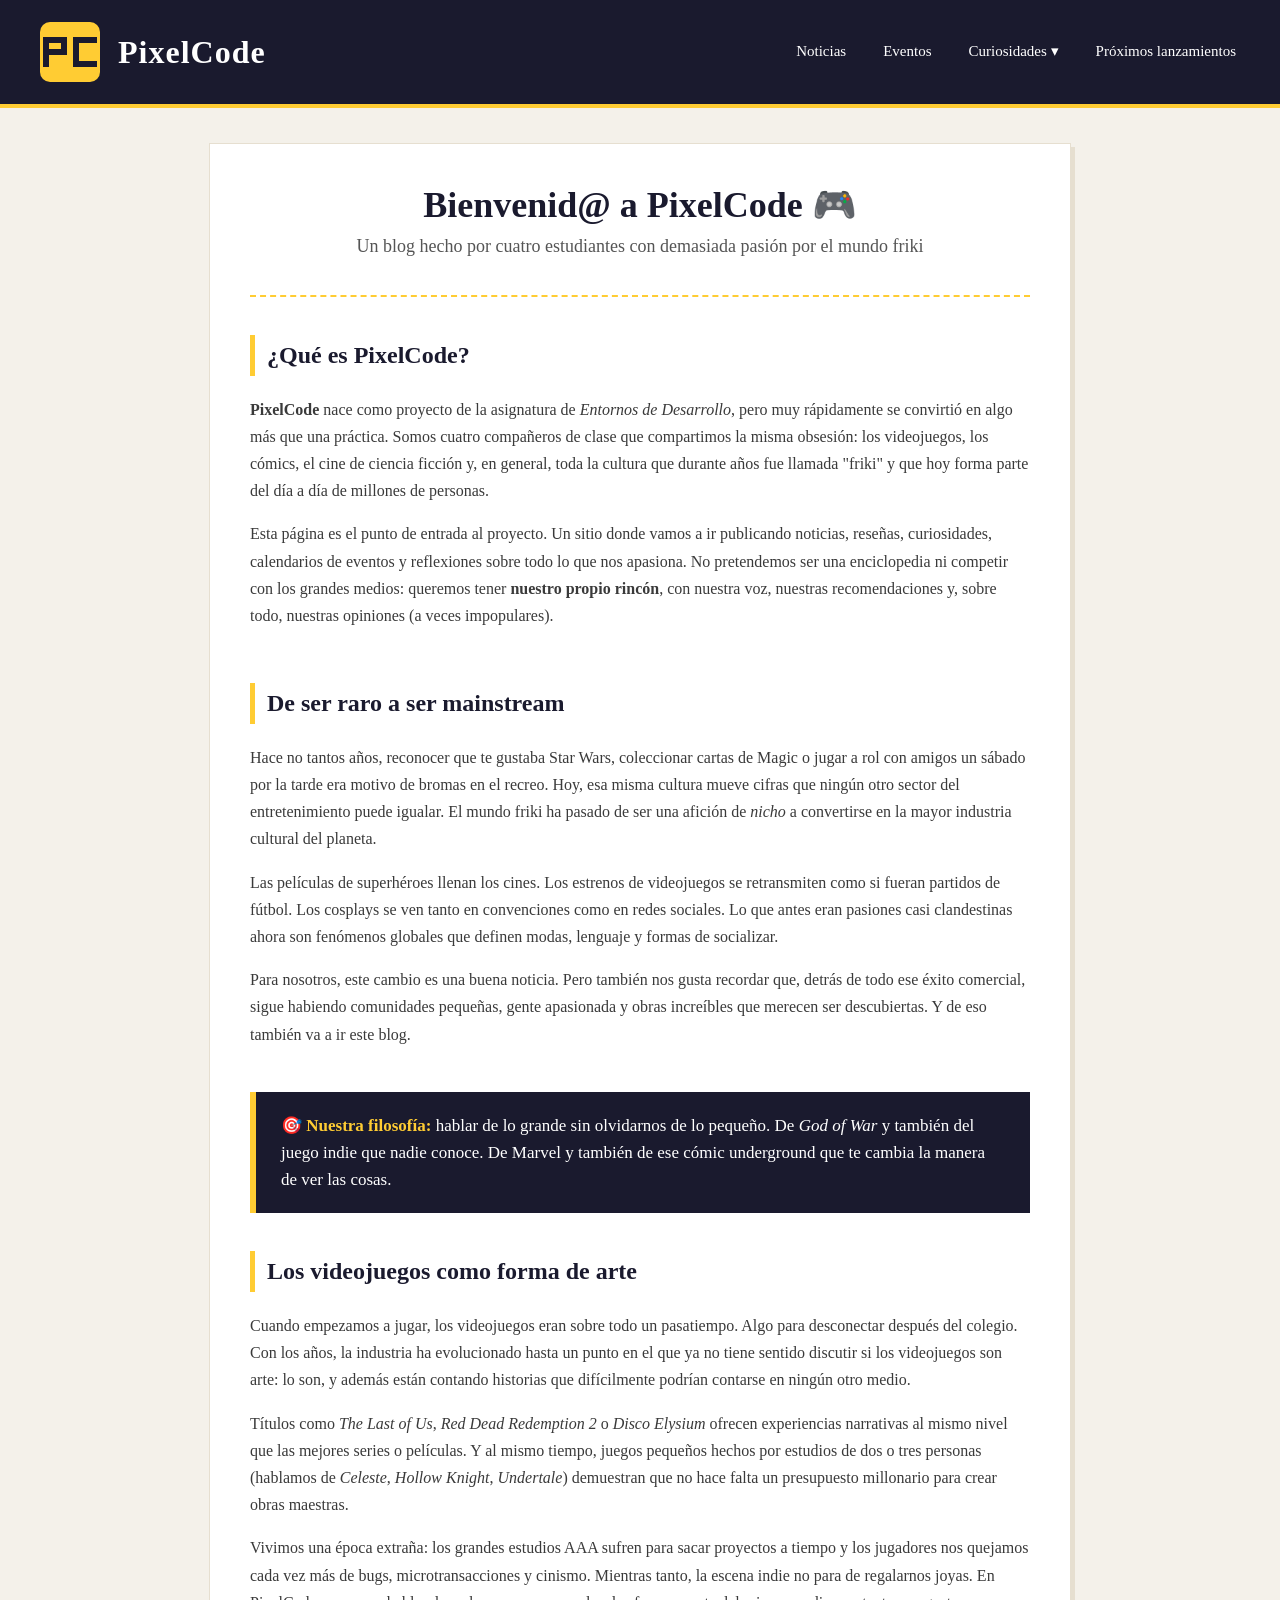
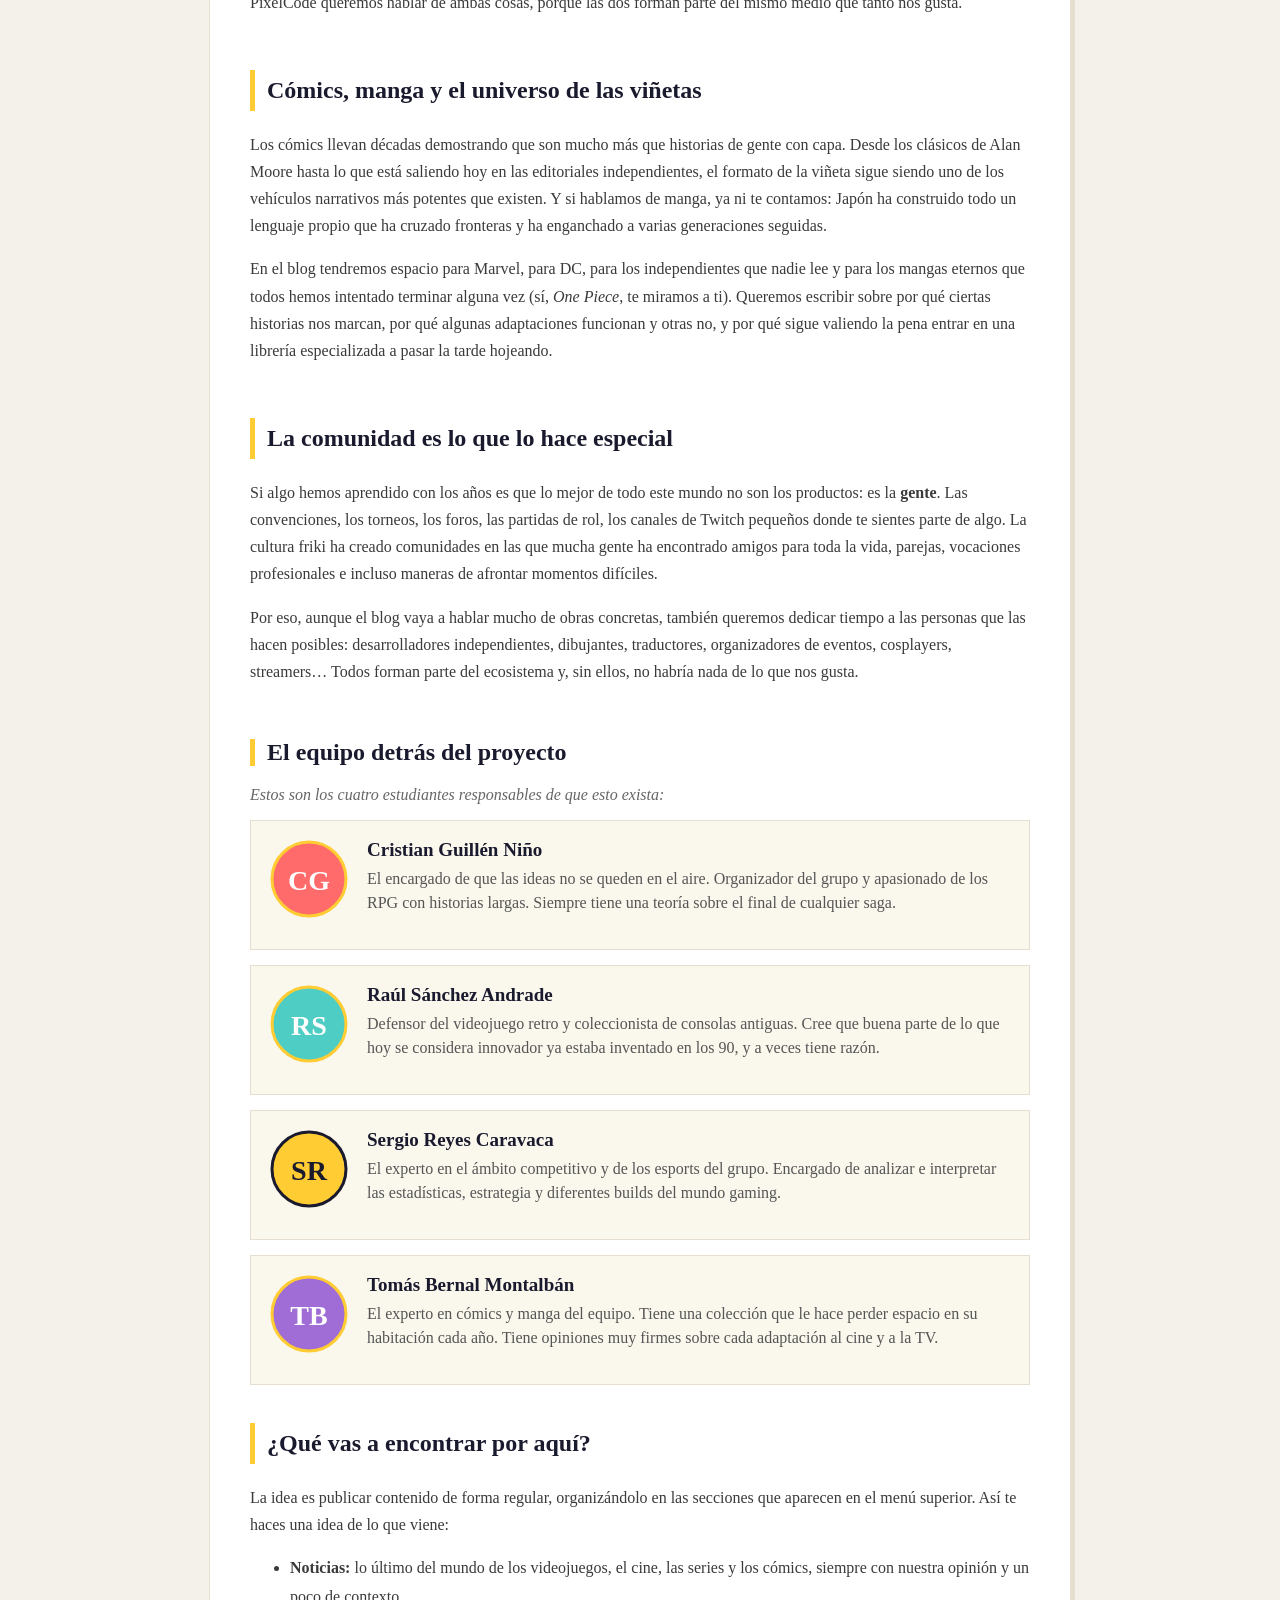
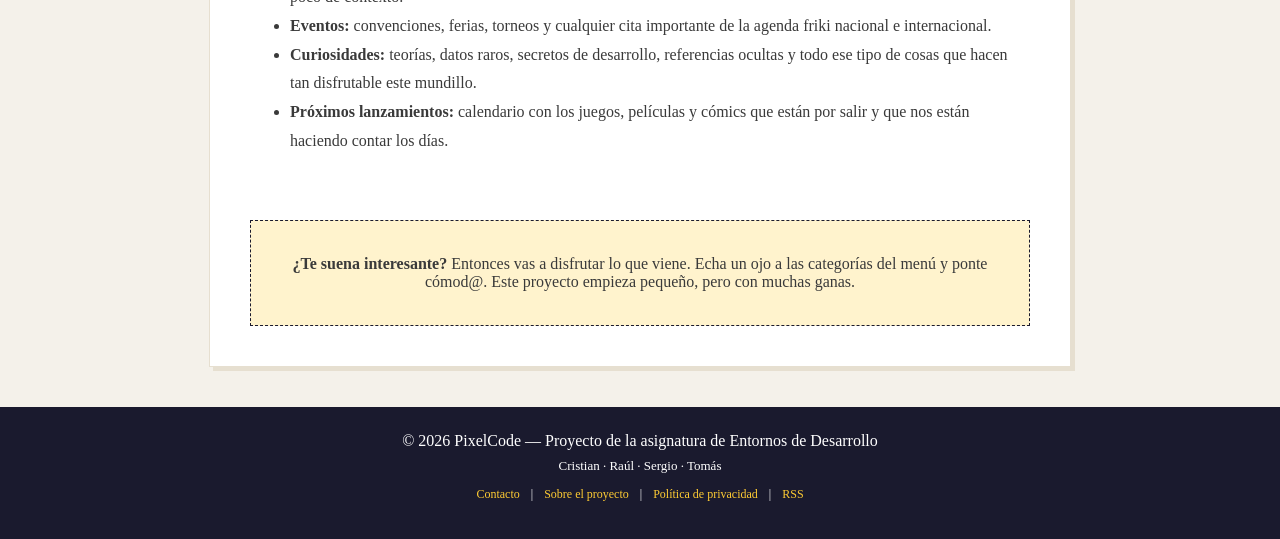
==== blog.html @ 34ca3567 "Add files via upload" ====
<!DOCTYPE html>
<html>
<head>
<title>PixelCode - El blog del proyecto</title>
<link rel="stylesheet" href="estilos.css">
</head>
<body>

<div class="header">

    <div class="logo">
        <svg width="60" height="60" viewBox="0 0 60 60" style="vertical-align: middle;">
            <rect x="0" y="0" width="60" height="60" rx="10" fill="#ffcc33"/>
            <rect x="3" y="15" width="6" height="6" fill="#1a1a2e"/>
            <rect x="9" y="15" width="6" height="6" fill="#1a1a2e"/>
            <rect x="15" y="15" width="6" height="6" fill="#1a1a2e"/>
            <rect x="21" y="15" width="6" height="6" fill="#1a1a2e"/>
            <rect x="3" y="21" width="6" height="6" fill="#1a1a2e"/>
            <rect x="21" y="21" width="6" height="6" fill="#1a1a2e"/>
            <rect x="3" y="27" width="6" height="6" fill="#1a1a2e"/>
            <rect x="9" y="27" width="6" height="6" fill="#1a1a2e"/>
            <rect x="15" y="27" width="6" height="6" fill="#1a1a2e"/>
            <rect x="21" y="27" width="6" height="6" fill="#1a1a2e"/>
            <rect x="3" y="33" width="6" height="6" fill="#1a1a2e"/>
            <rect x="3" y="39" width="6" height="6" fill="#1a1a2e"/>
            <rect x="33" y="15" width="6" height="6" fill="#1a1a2e"/>
            <rect x="39" y="15" width="6" height="6" fill="#1a1a2e"/>
            <rect x="45" y="15" width="6" height="6" fill="#1a1a2e"/>
            <rect x="51" y="15" width="6" height="6" fill="#1a1a2e"/>
            <rect x="33" y="21" width="6" height="6" fill="#1a1a2e"/>
            <rect x="33" y="27" width="6" height="6" fill="#1a1a2e"/>
            <rect x="33" y="33" width="6" height="6" fill="#1a1a2e"/>
            <rect x="33" y="39" width="6" height="6" fill="#1a1a2e"/>
            <rect x="39" y="39" width="6" height="6" fill="#1a1a2e"/>
            <rect x="45" y="39" width="6" height="6" fill="#1a1a2e"/>
            <rect x="51" y="39" width="6" height="6" fill="#1a1a2e"/>
        </svg>
        <span style="color: white; font-size: 32px; font-weight: bold; margin-left: 14px; vertical-align: middle; letter-spacing: 1px;">PixelCode</span>
    </div>

    <div class="nav">
        <ul>
            <li><a href="#">Noticias</a></li>
            <li><a href="eventos.html">Eventos</a></li>
            <li class="dropdown">
                <a href="#">Curiosidades ▾</a>
                <ul class="submenu">
                    <li>
                        <a href="#">
                            <svg width="16" height="16" viewBox="0 0 24 24" style="vertical-align: middle; margin-right: 8px;">
                                <circle cx="12" cy="12" r="10" fill="none" stroke="#ffcc33" stroke-width="1.8"/>
                                <circle cx="12" cy="12" r="4" fill="none" stroke="#ffcc33" stroke-width="1.8"/>
                                <line x1="12" y1="2" x2="12" y2="8" stroke="#ffcc33" stroke-width="1.8"/>
                                <line x1="12" y1="16" x2="12" y2="22" stroke="#ffcc33" stroke-width="1.8"/>
                                <line x1="2" y1="12" x2="8" y2="12" stroke="#ffcc33" stroke-width="1.8"/>
                                <line x1="16" y1="12" x2="22" y2="12" stroke="#ffcc33" stroke-width="1.8"/>
                            </svg>
                            Portal
                        </a>
                    </li>
                    <li>
                        <a href="#">
                            <svg width="16" height="16" viewBox="0 0 24 24" style="vertical-align: middle; margin-right: 8px;">
                                <path d="M3 19 L3 9 L7 13 L12 5 L17 13 L21 9 L21 19 Z" fill="#ffcc33"/>
                                <circle cx="3" cy="9" r="1.5" fill="#ffcc33"/>
                                <circle cx="12" cy="5" r="1.5" fill="#ffcc33"/>
                                <circle cx="21" cy="9" r="1.5" fill="#ffcc33"/>
                            </svg>
                            LoL
                        </a>
                    </li>
                    <li>
                        <a href="#">
                            <svg width="16" height="16" viewBox="0 0 24 24" style="vertical-align: middle; margin-right: 8px;">
                                <circle cx="12" cy="12" r="10" fill="#ffcc33"/>
                                <path d="M2 12 A10 10 0 0 1 22 12 Z" fill="#ff6b6b"/>
                                <rect x="2" y="11" width="20" height="2" fill="#1a1a2e"/>
                                <circle cx="12" cy="12" r="3.2" fill="#1a1a2e"/>
                                <circle cx="12" cy="12" r="1.6" fill="white"/>
                            </svg>
                            Pokémon
                        </a>
                    </li>
                    <li>
                        <a href="#">
                            <svg width="16" height="16" viewBox="0 0 24 24" style="vertical-align: middle; margin-right: 8px;">
                                <polygon points="12,2 14.6,9 22,9 16,13.5 18.3,21 12,16.5 5.7,21 8,13.5 2,9 9.4,9" fill="#ffcc33"/>
                            </svg>
                            JoJos
                        </a>
                    </li>
                </ul>
            </li>
            <li><a href="#">Próximos lanzamientos</a></li>
        </ul>
    </div>

    <div style="clear: both;"></div>

</div>

<div class="contenido">

    <div class="hero">
        <h1 style="margin: 0; font-size: 36px; color: #1a1a2e;">Bienvenid@ a PixelCode 🎮</h1>
        <p style="font-size: 18px; color: #555; margin-top: 10px;">Un blog hecho por cuatro estudiantes con demasiada pasión por el mundo friki</p>
    </div>

    <br>

    <div class="seccion-intro">
        <h2>¿Qué es PixelCode?</h2>
        <p>
            <b>PixelCode</b> nace como proyecto de la asignatura de <i>Entornos de Desarrollo</i>, pero muy rápidamente se convirtió en algo más que una práctica. Somos cuatro compañeros de clase que compartimos la misma obsesión: los videojuegos, los cómics, el cine de ciencia ficción y, en general, toda la cultura que durante años fue llamada "friki" y que hoy forma parte del día a día de millones de personas.
        </p>
        <p>
            Esta página es el punto de entrada al proyecto. Un sitio donde vamos a ir publicando noticias, reseñas, curiosidades, calendarios de eventos y reflexiones sobre todo lo que nos apasiona. No pretendemos ser una enciclopedia ni competir con los grandes medios: queremos tener <b>nuestro propio rincón</b>, con nuestra voz, nuestras recomendaciones y, sobre todo, nuestras opiniones (a veces impopulares).
        </p>
    </div>

    <br>

    <div class="seccion-intro">
        <h2>De ser raro a ser mainstream</h2>
        <p>
            Hace no tantos años, reconocer que te gustaba Star Wars, coleccionar cartas de Magic o jugar a rol con amigos un sábado por la tarde era motivo de bromas en el recreo. Hoy, esa misma cultura mueve cifras que ningún otro sector del entretenimiento puede igualar. El mundo friki ha pasado de ser una afición de <i>nicho</i> a convertirse en la mayor industria cultural del planeta.
        </p>
        <p>
            Las películas de superhéroes llenan los cines. Los estrenos de videojuegos se retransmiten como si fueran partidos de fútbol. Los cosplays se ven tanto en convenciones como en redes sociales. Lo que antes eran pasiones casi clandestinas ahora son fenómenos globales que definen modas, lenguaje y formas de socializar.
        </p>
        <p>
            Para nosotros, este cambio es una buena noticia. Pero también nos gusta recordar que, detrás de todo ese éxito comercial, sigue habiendo comunidades pequeñas, gente apasionada y obras increíbles que merecen ser descubiertas. Y de eso también va a ir este blog.
        </p>
    </div>

    <br>

    <div class="destacado">
        <p style="margin: 0; font-size: 17px; line-height: 1.6;">
            🎯 <b>Nuestra filosofía:</b> hablar de lo grande sin olvidarnos de lo pequeño. De <i>God of War</i> y también del juego indie que nadie conoce. De Marvel y también de ese cómic underground que te cambia la manera de ver las cosas.
        </p>
    </div>

    <br>

    <div class="seccion-intro">
        <h2>Los videojuegos como forma de arte</h2>
        <p>
            Cuando empezamos a jugar, los videojuegos eran sobre todo un pasatiempo. Algo para desconectar después del colegio. Con los años, la industria ha evolucionado hasta un punto en el que ya no tiene sentido discutir si los videojuegos son arte: lo son, y además están contando historias que difícilmente podrían contarse en ningún otro medio.
        </p>
        <p>
            Títulos como <i>The Last of Us</i>, <i>Red Dead Redemption 2</i> o <i>Disco Elysium</i> ofrecen experiencias narrativas al mismo nivel que las mejores series o películas. Y al mismo tiempo, juegos pequeños hechos por estudios de dos o tres personas (hablamos de <i>Celeste</i>, <i>Hollow Knight</i>, <i>Undertale</i>) demuestran que no hace falta un presupuesto millonario para crear obras maestras.
        </p>
        <p>
            Vivimos una época extraña: los grandes estudios AAA sufren para sacar proyectos a tiempo y los jugadores nos quejamos cada vez más de bugs, microtransacciones y cinismo. Mientras tanto, la escena indie no para de regalarnos joyas. En PixelCode queremos hablar de ambas cosas, porque las dos forman parte del mismo medio que tanto nos gusta.
        </p>
    </div>

    <br>

    <div class="seccion-intro">
        <h2>Cómics, manga y el universo de las viñetas</h2>
        <p>
            Los cómics llevan décadas demostrando que son mucho más que historias de gente con capa. Desde los clásicos de Alan Moore hasta lo que está saliendo hoy en las editoriales independientes, el formato de la viñeta sigue siendo uno de los vehículos narrativos más potentes que existen. Y si hablamos de manga, ya ni te contamos: Japón ha construido todo un lenguaje propio que ha cruzado fronteras y ha enganchado a varias generaciones seguidas.
        </p>
        <p>
            En el blog tendremos espacio para Marvel, para DC, para los independientes que nadie lee y para los mangas eternos que todos hemos intentado terminar alguna vez (sí, <i>One Piece</i>, te miramos a ti). Queremos escribir sobre por qué ciertas historias nos marcan, por qué algunas adaptaciones funcionan y otras no, y por qué sigue valiendo la pena entrar en una librería especializada a pasar la tarde hojeando.
        </p>
    </div>

    <br>

    <div class="seccion-intro">
        <h2>La comunidad es lo que lo hace especial</h2>
        <p>
            Si algo hemos aprendido con los años es que lo mejor de todo este mundo no son los productos: es la <b>gente</b>. Las convenciones, los torneos, los foros, las partidas de rol, los canales de Twitch pequeños donde te sientes parte de algo. La cultura friki ha creado comunidades en las que mucha gente ha encontrado amigos para toda la vida, parejas, vocaciones profesionales e incluso maneras de afrontar momentos difíciles.
        </p>
        <p>
            Por eso, aunque el blog vaya a hablar mucho de obras concretas, también queremos dedicar tiempo a las personas que las hacen posibles: desarrolladores independientes, dibujantes, traductores, organizadores de eventos, cosplayers, streamers… Todos forman parte del ecosistema y, sin ellos, no habría nada de lo que nos gusta.
        </p>
    </div>

    <br>

    <div class="seccion-equipo">
        <h2>El equipo detrás del proyecto</h2>
        <p style="color: #666; font-style: italic;">Estos son los cuatro estudiantes responsables de que esto exista:</p>

        <div class="miembro">
            <div class="avatar">
                <svg width="80" height="80" viewBox="0 0 80 80">
                    <circle cx="40" cy="40" r="37" fill="#ff6b6b" stroke="#ffcc33" stroke-width="3"/>
                    <text x="40" y="51" text-anchor="middle" font-family="Georgia, serif" font-size="28" font-weight="bold" fill="white">CG</text>
                </svg>
            </div>
            <div class="info">
                <h3>Cristian Guillén Niño</h3>
                <p>El encargado de que las ideas no se queden en el aire. Organizador del grupo y apasionado de los RPG con historias largas. Siempre tiene una teoría sobre el final de cualquier saga.</p>
            </div>
            <div style="clear: both;"></div>
        </div>

        <div class="miembro">
            <div class="avatar">
                <svg width="80" height="80" viewBox="0 0 80 80">
                    <circle cx="40" cy="40" r="37" fill="#4ecdc4" stroke="#ffcc33" stroke-width="3"/>
                    <text x="40" y="51" text-anchor="middle" font-family="Georgia, serif" font-size="28" font-weight="bold" fill="white">RS</text>
                </svg>
            </div>
            <div class="info">
                <h3>Raúl Sánchez Andrade</h3>
                <p>Defensor del videojuego retro y coleccionista de consolas antiguas. Cree que buena parte de lo que hoy se considera innovador ya estaba inventado en los 90, y a veces tiene razón.</p>
            </div>
            <div style="clear: both;"></div>
        </div>

        <div class="miembro">
            <div class="avatar">
                <svg width="80" height="80" viewBox="0 0 80 80">
                    <circle cx="40" cy="40" r="37" fill="#ffcc33" stroke="#1a1a2e" stroke-width="3"/>
                    <text x="40" y="51" text-anchor="middle" font-family="Georgia, serif" font-size="28" font-weight="bold" fill="#1a1a2e">SR</text>
                </svg>
            </div>
            <div class="info">
                <h3>Sergio Reyes Caravaca</h3>
                <p>El experto en el ámbito competitivo y de los esports del grupo. Encargado de analizar e interpretar las estadísticas, estrategia y diferentes builds del mundo gaming.</p>
            </div>
            <div style="clear: both;"></div>
        </div>

        <div class="miembro">
            <div class="avatar">
                <svg width="80" height="80" viewBox="0 0 80 80">
                    <circle cx="40" cy="40" r="37" fill="#a06cd5" stroke="#ffcc33" stroke-width="3"/>
                    <text x="40" y="51" text-anchor="middle" font-family="Georgia, serif" font-size="28" font-weight="bold" fill="white">TB</text>
                </svg>
            </div>
            <div class="info">
                <h3>Tomás Bernal Montalbán</h3>
                <p>El experto en cómics y manga del equipo. Tiene una colección que le hace perder espacio en su habitación cada año. Tiene opiniones muy firmes sobre cada adaptación al cine y a la TV.</p>
            </div>
            <div style="clear: both;"></div>
        </div>

    </div>

    <br>

    <div class="seccion-intro">
        <h2>¿Qué vas a encontrar por aquí?</h2>
        <p>
            La idea es publicar contenido de forma regular, organizándolo en las secciones que aparecen en el menú superior. Así te haces una idea de lo que viene:
        </p>
        <ul style="line-height: 1.8; font-size: 16px;">
            <li><b>Noticias:</b> lo último del mundo de los videojuegos, el cine, las series y los cómics, siempre con nuestra opinión y un poco de contexto.</li>
            <li><b>Eventos:</b> convenciones, ferias, torneos y cualquier cita importante de la agenda friki nacional e internacional.</li>
            <li><b>Curiosidades:</b> teorías, datos raros, secretos de desarrollo, referencias ocultas y todo ese tipo de cosas que hacen tan disfrutable este mundillo.</li>
            <li><b>Próximos lanzamientos:</b> calendario con los juegos, películas y cómics que están por salir y que nos están haciendo contar los días.</li>
        </ul>
    </div>

    <br>

    <div class="cta">
        <p><b>¿Te suena interesante?</b> Entonces vas a disfrutar lo que viene. Echa un ojo a las categorías del menú y ponte cómod@. Este proyecto empieza pequeño, pero con muchas ganas.</p>
    </div>

</div>

<div class="footer">
    <p style="margin: 0;">© 2026 PixelCode — Proyecto de la asignatura de Entornos de Desarrollo</p>
    <p style="font-size: 13px; margin-top: 8px;">Cristian · Raúl · Sergio · Tomás</p>
    <p style="font-size: 12px; margin-top: 12px;">
        <a href="#">Contacto</a> |
        <a href="#">Sobre el proyecto</a> |
        <a href="#">Política de privacidad</a> |
        <a href="#">RSS</a>
    </p>
</div>

</body>
</html>
---- estilos.css ----
body {
  background-color: #f4f1ea;
  font-family: Georgia, serif;
  margin: 0px;
  padding: 0px;
  color: #3a3a3a;
}

.header {
  background-color: #1a1a2e;
  padding: 22px 40px;
  border-bottom: 4px solid #ffcc33;
  height: 60px;
}

.logo {
  float: left;
  margin-top: 0px;
}

.nav {
  float: right;
  margin-top: 20px;
}

.nav ul {
  list-style: none;
  margin: 0;
  padding: 0;
}

.nav ul li {
  display: inline-block;
  position: relative;
  margin-left: 25px;
}

.nav ul li a {
  color: white;
  text-decoration: none;
  font-size: 15px;
  font-family: Georgia, serif;
  padding: 8px 4px;
}

.nav ul li a:hover {
  color: #ffcc33;
}

.submenu {
  display: none;
  position: absolute;
  top: 30px;
  left: 0;
  background-color: #1a1a2e;
  list-style: none;
  padding: 8px 0;
  margin: 0;
  min-width: 180px;
  border: 1px solid #ffcc33;
  z-index: 10;
}

.dropdown:hover .submenu {
  display: block;
}

.submenu li {
  display: block;
  margin: 0;
  position: relative;
}

.submenu li a {
  display: block;
  padding: 8px 15px;
  color: white;
}

.submenu li a:hover {
  background-color: #2d2d4a;
  color: #ffcc33;
}

.submenu-sub {
  display: none;
  position: absolute;
  top: 0;
  left: 180px;
  background-color: #1a1a2e;
  list-style: none;
  padding: 8px 0;
  margin: 0;
  min-width: 160px;
  border: 1px solid #ffcc33;
  z-index: 11;
}

.dropdown-sub:hover .submenu-sub {
  display: block;
}

.contenido {
  width: 780px;
  margin: 35px auto;
  background-color: white;
  padding: 40px;
  border: 1px solid #e6dfd0;
  box-shadow: 4px 4px 0px #e6dfd0;
}

.hero {
  text-align: center;
  padding-bottom: 20px;
  border-bottom: 2px dashed #ffcc33;
}

.seccion-intro {
  margin-top: 20px;
  font-size: 16px;
  line-height: 1.7;
}

.seccion-intro h2 {
  color: #1a1a2e;
  border-left: 5px solid #ffcc33;
  padding-left: 12px;
}

.seccion-equipo {
  margin-top: 20px;
}

.seccion-equipo h2 {
  color: #1a1a2e;
  border-left: 5px solid #ffcc33;
  padding-left: 12px;
}

.miembro {
  background-color: #faf7ed;
  padding: 18px;
  margin-top: 15px;
  border: 1px solid #e6dfd0;
}

.avatar {
  float: left;
  margin-right: 18px;
}

.avatar img {
  border-radius: 50%;
  border: 3px solid #ffcc33;
}

.info {
  overflow: hidden;
}

.info h3 {
  margin: 0;
  color: #1a1a2e;
  font-size: 19px;
}

.info p {
  margin-top: 6px;
  color: #555;
  line-height: 1.5;
}

.destacado {
  background-color: #1a1a2e;
  color: white;
  padding: 20px 25px;
  border-left: 6px solid #ffcc33;
  margin-top: 10px;
}

.destacado b {
  color: #ffcc33;
}

.cta {
  margin-top: 30px;
  background-color: #fff3cd;
  padding: 18px;
  border: 1px dashed #1a1a2e;
  text-align: center;
  font-size: 16px;
}

.footer {
  background-color: #1a1a2e;
  color: white;
  padding: 25px;
  text-align: center;
  margin-top: 40px;
}

.footer a {
  color: #ffcc33;
  text-decoration: none;
  margin: 0 8px;
}

.footer a:hover {
  text-decoration: underline;
}

/* Estilos para calendarios */
.calendarios {
  display: flex;
  gap: 30px;
  justify-content: center;
  flex-wrap: wrap;
  margin-top: 30px;
}

.calendario {
  background-color: #faf7ed;
  border: 2px solid #1a1a2e;
  border-radius: 8px;
  padding: 20px;
  width: 450px;
}

.calendario h2 {
  color: #1a1a2e;
  text-align: center;
  margin-top: 0;
  margin-bottom: 20px;
  border-bottom: 3px solid #ffcc33;
  padding-bottom: 10px;
}

.calendario table {
  width: 100%;
  border-collapse: collapse;
}

.calendario table thead {
  background-color: #1a1a2e;
  color: white;
}

.calendario table th {
  padding: 12px;
  text-align: center;
  font-weight: bold;
  color: #ffcc33;
  border: 1px solid #1a1a2e;
}

.calendario table td {
  padding: 12px;
  text-align: center;
  border: 1px solid #e6dfd0;
  height: 80px;
  font-size: 16px;
  font-weight: 500;
  vertical-align: top;
}

.calendario table tbody tr:nth-child(odd) {
  background-color: #ffffff;
}

.calendario table tbody tr:nth-child(even) {
  background-color: #f0ebe2;
}

.calendario table td:empty {
  background-color: #e6dfd0;
}

@media (max-width: 768px) {
  .calendarios {
    flex-direction: column;
    align-items: center;
  }

  .calendario {
    width: 100%;
    max-width: 450px;
  }
}

/* Estilos para la leyenda de temas */
.leyenda-temas {
  margin-top: 50px;
  text-align: center;
  padding: 30px;
  background-color: #faf7ed;
  border-radius: 8px;
  border: 2px solid #1a1a2e;
}

.leyenda-temas h2 {
  color: #1a1a2e;
  margin-top: 0;
  margin-bottom: 30px;
  font-size: 24px;
}

.items-leyenda {
  display: flex;
  justify-content: center;
  gap: 40px;
  flex-wrap: wrap;
}

.item-leyenda {
  display: flex;
  flex-direction: column;
  align-items: center;
  gap: 12px;
}

.color-box {
  width: 60px;
  height: 60px;
  border-radius: 8px;
  border: 2px solid #1a1a2e;
}

.color-box.portal {
  background-color: #ffcc33;
}

.color-box.lol {
  background-color: #ff6b6b;
}

.color-box.pokemon {
  background-color: #4ecdc4;
}

.color-box.jojos {
  background-color: #a06cd5;
}

.item-leyenda p {
  margin: 0;
  font-size: 16px;
  font-weight: 500;
  color: #1a1a2e;
}

/* Estilos para eventos dentro de los calendarios */
.evento-portal {
  display: block;
  color: #1a1a2e;
  border-bottom: 3px solid #ffcc33;
  font-size: 12px;
  margin-top: 8px;
  padding-bottom: 4px;
}

.evento-lol {
  display: block;
  color: #1a1a2e;
  border-bottom: 3px solid #ff6b6b;
  font-size: 12px;
  margin-top: 8px;
  padding-bottom: 4px;
}

.evento-pokemon {
  display: block;
  color: #1a1a2e;
  border-bottom: 3px solid #4ecdc4;
  font-size: 12px;
  margin-top: 8px;
  padding-bottom: 4px;
}

.evento-jojos {
  display: block;
  color: #1a1a2e;
  border-bottom: 3px solid #a06cd5;
  font-size: 12px;
  margin-top: 8px;
  padding-bottom: 4px;
}
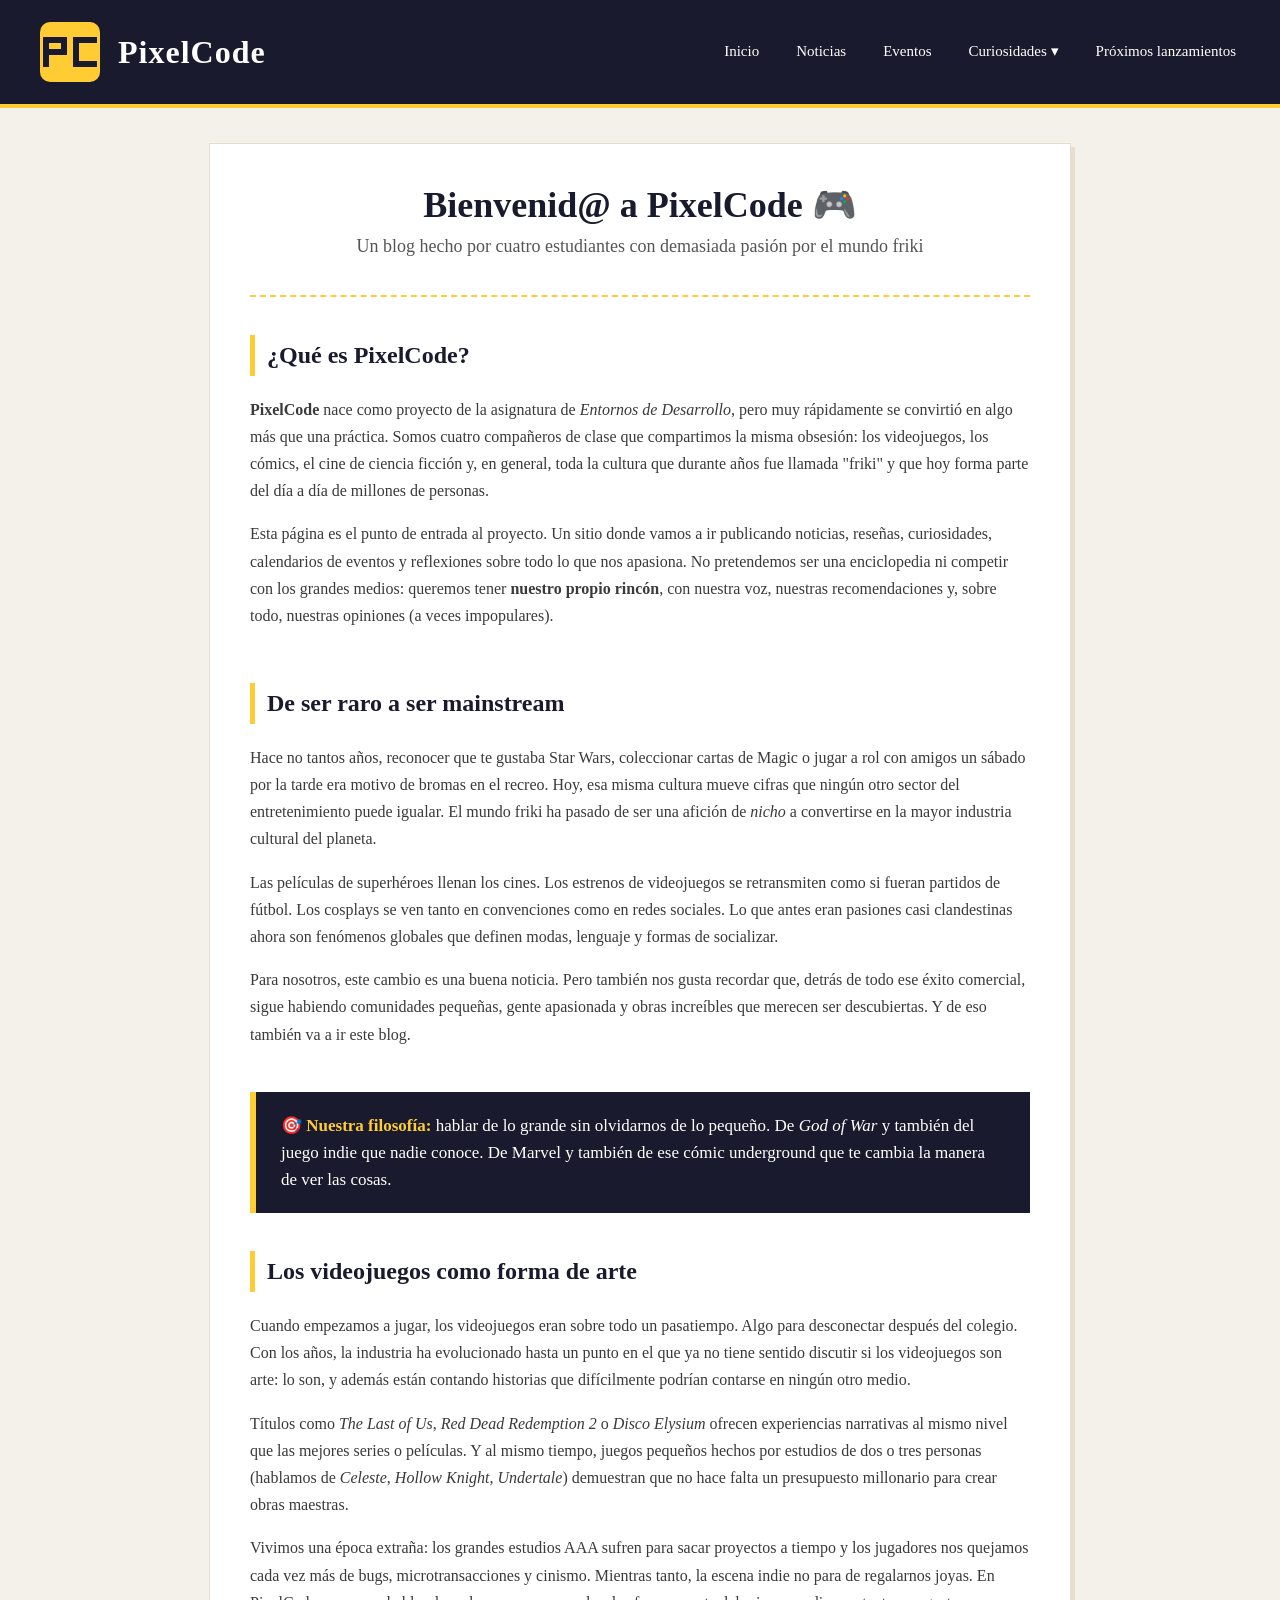
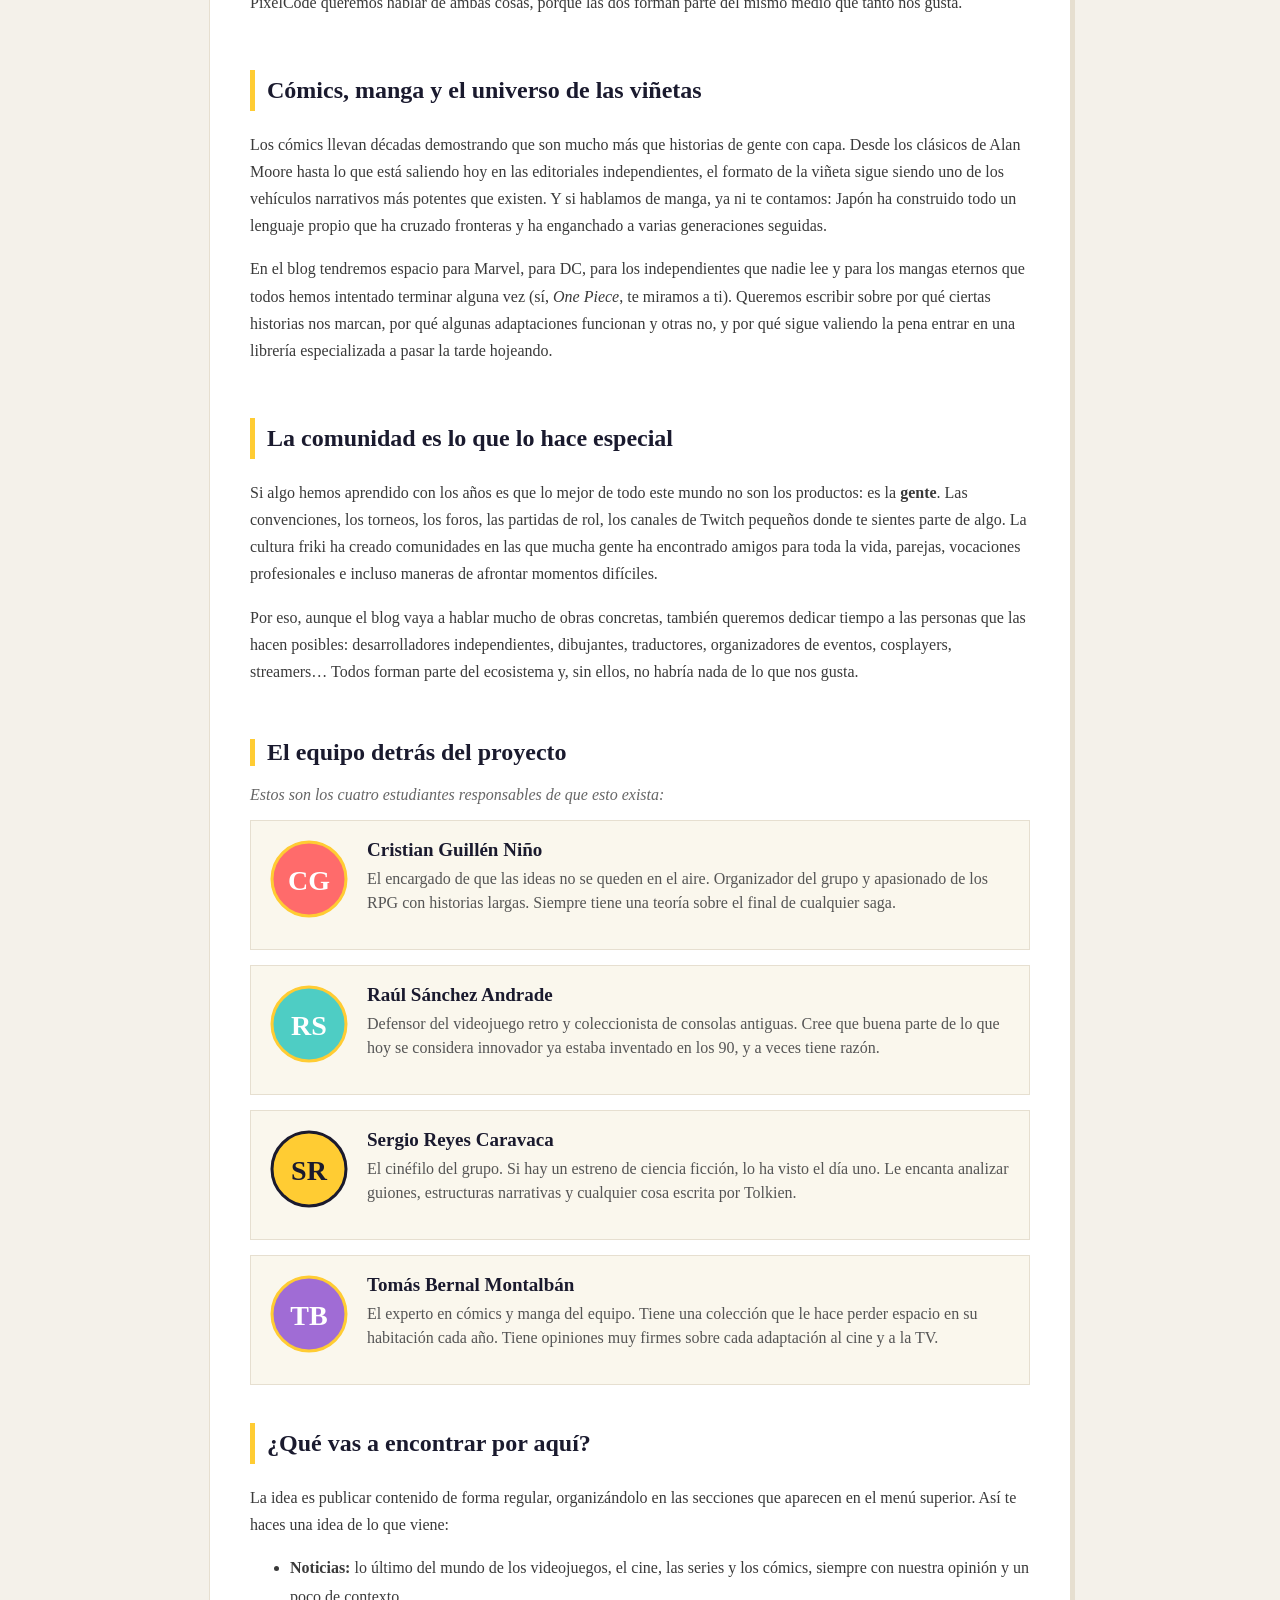
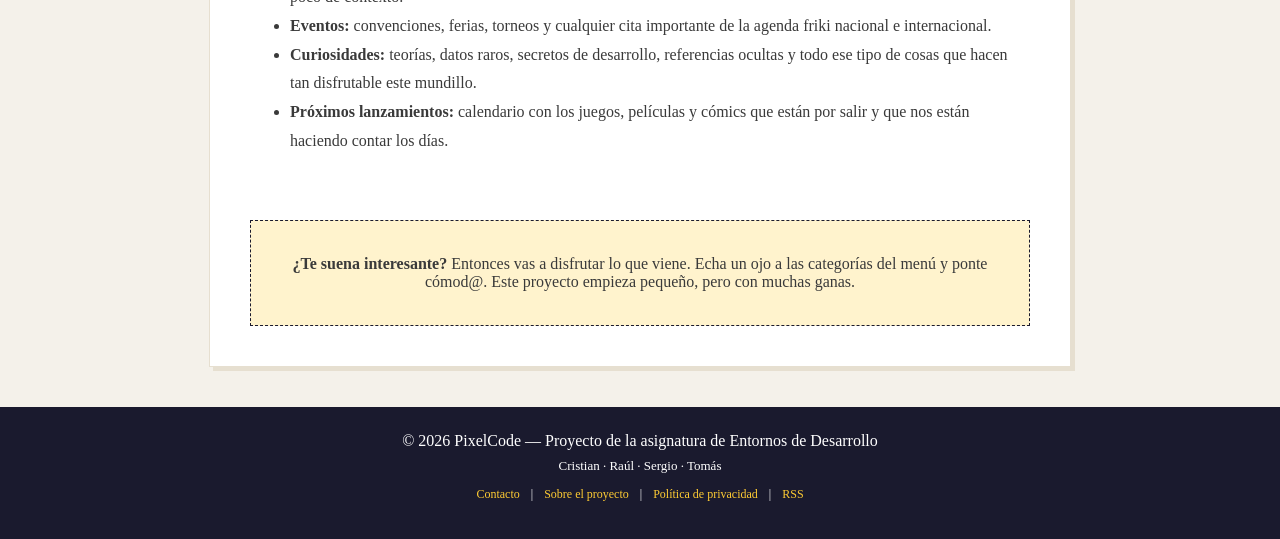
==== commit 10de718d: "Vinculado noticias con blog" ====
--- a/blog.html
+++ b/blog.html
@@ -1,282 +1,283 @@
-<!DOCTYPE html>
-<html>
-<head>
-<title>PixelCode - El blog del proyecto</title>
-<link rel="stylesheet" href="estilos.css">
-</head>
-<body>
-
-<div class="header">
-
-    <div class="logo">
-        <svg width="60" height="60" viewBox="0 0 60 60" style="vertical-align: middle;">
-            <rect x="0" y="0" width="60" height="60" rx="10" fill="#ffcc33"/>
-            <rect x="3" y="15" width="6" height="6" fill="#1a1a2e"/>
-            <rect x="9" y="15" width="6" height="6" fill="#1a1a2e"/>
-            <rect x="15" y="15" width="6" height="6" fill="#1a1a2e"/>
-            <rect x="21" y="15" width="6" height="6" fill="#1a1a2e"/>
-            <rect x="3" y="21" width="6" height="6" fill="#1a1a2e"/>
-            <rect x="21" y="21" width="6" height="6" fill="#1a1a2e"/>
-            <rect x="3" y="27" width="6" height="6" fill="#1a1a2e"/>
-            <rect x="9" y="27" width="6" height="6" fill="#1a1a2e"/>
-            <rect x="15" y="27" width="6" height="6" fill="#1a1a2e"/>
-            <rect x="21" y="27" width="6" height="6" fill="#1a1a2e"/>
-            <rect x="3" y="33" width="6" height="6" fill="#1a1a2e"/>
-            <rect x="3" y="39" width="6" height="6" fill="#1a1a2e"/>
-            <rect x="33" y="15" width="6" height="6" fill="#1a1a2e"/>
-            <rect x="39" y="15" width="6" height="6" fill="#1a1a2e"/>
-            <rect x="45" y="15" width="6" height="6" fill="#1a1a2e"/>
-            <rect x="51" y="15" width="6" height="6" fill="#1a1a2e"/>
-            <rect x="33" y="21" width="6" height="6" fill="#1a1a2e"/>
-            <rect x="33" y="27" width="6" height="6" fill="#1a1a2e"/>
-            <rect x="33" y="33" width="6" height="6" fill="#1a1a2e"/>
-            <rect x="33" y="39" width="6" height="6" fill="#1a1a2e"/>
-            <rect x="39" y="39" width="6" height="6" fill="#1a1a2e"/>
-            <rect x="45" y="39" width="6" height="6" fill="#1a1a2e"/>
-            <rect x="51" y="39" width="6" height="6" fill="#1a1a2e"/>
-        </svg>
-        <span style="color: white; font-size: 32px; font-weight: bold; margin-left: 14px; vertical-align: middle; letter-spacing: 1px;">PixelCode</span>
-    </div>
-
-    <div class="nav">
-        <ul>
-            <li><a href="#">Noticias</a></li>
-            <li><a href="eventos.html">Eventos</a></li>
-            <li class="dropdown">
-                <a href="#">Curiosidades ▾</a>
-                <ul class="submenu">
-                    <li>
-                        <a href="#">
-                            <svg width="16" height="16" viewBox="0 0 24 24" style="vertical-align: middle; margin-right: 8px;">
-                                <circle cx="12" cy="12" r="10" fill="none" stroke="#ffcc33" stroke-width="1.8"/>
-                                <circle cx="12" cy="12" r="4" fill="none" stroke="#ffcc33" stroke-width="1.8"/>
-                                <line x1="12" y1="2" x2="12" y2="8" stroke="#ffcc33" stroke-width="1.8"/>
-                                <line x1="12" y1="16" x2="12" y2="22" stroke="#ffcc33" stroke-width="1.8"/>
-                                <line x1="2" y1="12" x2="8" y2="12" stroke="#ffcc33" stroke-width="1.8"/>
-                                <line x1="16" y1="12" x2="22" y2="12" stroke="#ffcc33" stroke-width="1.8"/>
-                            </svg>
-                            Portal
-                        </a>
-                    </li>
-                    <li>
-                        <a href="#">
-                            <svg width="16" height="16" viewBox="0 0 24 24" style="vertical-align: middle; margin-right: 8px;">
-                                <path d="M3 19 L3 9 L7 13 L12 5 L17 13 L21 9 L21 19 Z" fill="#ffcc33"/>
-                                <circle cx="3" cy="9" r="1.5" fill="#ffcc33"/>
-                                <circle cx="12" cy="5" r="1.5" fill="#ffcc33"/>
-                                <circle cx="21" cy="9" r="1.5" fill="#ffcc33"/>
-                            </svg>
-                            LoL
-                        </a>
-                    </li>
-                    <li>
-                        <a href="#">
-                            <svg width="16" height="16" viewBox="0 0 24 24" style="vertical-align: middle; margin-right: 8px;">
-                                <circle cx="12" cy="12" r="10" fill="#ffcc33"/>
-                                <path d="M2 12 A10 10 0 0 1 22 12 Z" fill="#ff6b6b"/>
-                                <rect x="2" y="11" width="20" height="2" fill="#1a1a2e"/>
-                                <circle cx="12" cy="12" r="3.2" fill="#1a1a2e"/>
-                                <circle cx="12" cy="12" r="1.6" fill="white"/>
-                            </svg>
-                            Pokémon
-                        </a>
-                    </li>
-                    <li>
-                        <a href="#">
-                            <svg width="16" height="16" viewBox="0 0 24 24" style="vertical-align: middle; margin-right: 8px;">
-                                <polygon points="12,2 14.6,9 22,9 16,13.5 18.3,21 12,16.5 5.7,21 8,13.5 2,9 9.4,9" fill="#ffcc33"/>
-                            </svg>
-                            JoJos
-                        </a>
-                    </li>
-                </ul>
-            </li>
-            <li><a href="#">Próximos lanzamientos</a></li>
-        </ul>
-    </div>
-
-    <div style="clear: both;"></div>
-
-</div>
-
-<div class="contenido">
-
-    <div class="hero">
-        <h1 style="margin: 0; font-size: 36px; color: #1a1a2e;">Bienvenid@ a PixelCode 🎮</h1>
-        <p style="font-size: 18px; color: #555; margin-top: 10px;">Un blog hecho por cuatro estudiantes con demasiada pasión por el mundo friki</p>
-    </div>
-
-    <br>
-
-    <div class="seccion-intro">
-        <h2>¿Qué es PixelCode?</h2>
-        <p>
-            <b>PixelCode</b> nace como proyecto de la asignatura de <i>Entornos de Desarrollo</i>, pero muy rápidamente se convirtió en algo más que una práctica. Somos cuatro compañeros de clase que compartimos la misma obsesión: los videojuegos, los cómics, el cine de ciencia ficción y, en general, toda la cultura que durante años fue llamada "friki" y que hoy forma parte del día a día de millones de personas.
-        </p>
-        <p>
-            Esta página es el punto de entrada al proyecto. Un sitio donde vamos a ir publicando noticias, reseñas, curiosidades, calendarios de eventos y reflexiones sobre todo lo que nos apasiona. No pretendemos ser una enciclopedia ni competir con los grandes medios: queremos tener <b>nuestro propio rincón</b>, con nuestra voz, nuestras recomendaciones y, sobre todo, nuestras opiniones (a veces impopulares).
-        </p>
-    </div>
-
-    <br>
-
-    <div class="seccion-intro">
-        <h2>De ser raro a ser mainstream</h2>
-        <p>
-            Hace no tantos años, reconocer que te gustaba Star Wars, coleccionar cartas de Magic o jugar a rol con amigos un sábado por la tarde era motivo de bromas en el recreo. Hoy, esa misma cultura mueve cifras que ningún otro sector del entretenimiento puede igualar. El mundo friki ha pasado de ser una afición de <i>nicho</i> a convertirse en la mayor industria cultural del planeta.
-        </p>
-        <p>
-            Las películas de superhéroes llenan los cines. Los estrenos de videojuegos se retransmiten como si fueran partidos de fútbol. Los cosplays se ven tanto en convenciones como en redes sociales. Lo que antes eran pasiones casi clandestinas ahora son fenómenos globales que definen modas, lenguaje y formas de socializar.
-        </p>
-        <p>
-            Para nosotros, este cambio es una buena noticia. Pero también nos gusta recordar que, detrás de todo ese éxito comercial, sigue habiendo comunidades pequeñas, gente apasionada y obras increíbles que merecen ser descubiertas. Y de eso también va a ir este blog.
-        </p>
-    </div>
-
-    <br>
-
-    <div class="destacado">
-        <p style="margin: 0; font-size: 17px; line-height: 1.6;">
-            🎯 <b>Nuestra filosofía:</b> hablar de lo grande sin olvidarnos de lo pequeño. De <i>God of War</i> y también del juego indie que nadie conoce. De Marvel y también de ese cómic underground que te cambia la manera de ver las cosas.
-        </p>
-    </div>
-
-    <br>
-
-    <div class="seccion-intro">
-        <h2>Los videojuegos como forma de arte</h2>
-        <p>
-            Cuando empezamos a jugar, los videojuegos eran sobre todo un pasatiempo. Algo para desconectar después del colegio. Con los años, la industria ha evolucionado hasta un punto en el que ya no tiene sentido discutir si los videojuegos son arte: lo son, y además están contando historias que difícilmente podrían contarse en ningún otro medio.
-        </p>
-        <p>
-            Títulos como <i>The Last of Us</i>, <i>Red Dead Redemption 2</i> o <i>Disco Elysium</i> ofrecen experiencias narrativas al mismo nivel que las mejores series o películas. Y al mismo tiempo, juegos pequeños hechos por estudios de dos o tres personas (hablamos de <i>Celeste</i>, <i>Hollow Knight</i>, <i>Undertale</i>) demuestran que no hace falta un presupuesto millonario para crear obras maestras.
-        </p>
-        <p>
-            Vivimos una época extraña: los grandes estudios AAA sufren para sacar proyectos a tiempo y los jugadores nos quejamos cada vez más de bugs, microtransacciones y cinismo. Mientras tanto, la escena indie no para de regalarnos joyas. En PixelCode queremos hablar de ambas cosas, porque las dos forman parte del mismo medio que tanto nos gusta.
-        </p>
-    </div>
-
-    <br>
-
-    <div class="seccion-intro">
-        <h2>Cómics, manga y el universo de las viñetas</h2>
-        <p>
-            Los cómics llevan décadas demostrando que son mucho más que historias de gente con capa. Desde los clásicos de Alan Moore hasta lo que está saliendo hoy en las editoriales independientes, el formato de la viñeta sigue siendo uno de los vehículos narrativos más potentes que existen. Y si hablamos de manga, ya ni te contamos: Japón ha construido todo un lenguaje propio que ha cruzado fronteras y ha enganchado a varias generaciones seguidas.
-        </p>
-        <p>
-            En el blog tendremos espacio para Marvel, para DC, para los independientes que nadie lee y para los mangas eternos que todos hemos intentado terminar alguna vez (sí, <i>One Piece</i>, te miramos a ti). Queremos escribir sobre por qué ciertas historias nos marcan, por qué algunas adaptaciones funcionan y otras no, y por qué sigue valiendo la pena entrar en una librería especializada a pasar la tarde hojeando.
-        </p>
-    </div>
-
-    <br>
-
-    <div class="seccion-intro">
-        <h2>La comunidad es lo que lo hace especial</h2>
-        <p>
-            Si algo hemos aprendido con los años es que lo mejor de todo este mundo no son los productos: es la <b>gente</b>. Las convenciones, los torneos, los foros, las partidas de rol, los canales de Twitch pequeños donde te sientes parte de algo. La cultura friki ha creado comunidades en las que mucha gente ha encontrado amigos para toda la vida, parejas, vocaciones profesionales e incluso maneras de afrontar momentos difíciles.
-        </p>
-        <p>
-            Por eso, aunque el blog vaya a hablar mucho de obras concretas, también queremos dedicar tiempo a las personas que las hacen posibles: desarrolladores independientes, dibujantes, traductores, organizadores de eventos, cosplayers, streamers… Todos forman parte del ecosistema y, sin ellos, no habría nada de lo que nos gusta.
-        </p>
-    </div>
-
-    <br>
-
-    <div class="seccion-equipo">
-        <h2>El equipo detrás del proyecto</h2>
-        <p style="color: #666; font-style: italic;">Estos son los cuatro estudiantes responsables de que esto exista:</p>
-
-        <div class="miembro">
-            <div class="avatar">
-                <svg width="80" height="80" viewBox="0 0 80 80">
-                    <circle cx="40" cy="40" r="37" fill="#ff6b6b" stroke="#ffcc33" stroke-width="3"/>
-                    <text x="40" y="51" text-anchor="middle" font-family="Georgia, serif" font-size="28" font-weight="bold" fill="white">CG</text>
-                </svg>
-            </div>
-            <div class="info">
-                <h3>Cristian Guillén Niño</h3>
-                <p>El encargado de que las ideas no se queden en el aire. Organizador del grupo y apasionado de los RPG con historias largas. Siempre tiene una teoría sobre el final de cualquier saga.</p>
-            </div>
-            <div style="clear: both;"></div>
-        </div>
-
-        <div class="miembro">
-            <div class="avatar">
-                <svg width="80" height="80" viewBox="0 0 80 80">
-                    <circle cx="40" cy="40" r="37" fill="#4ecdc4" stroke="#ffcc33" stroke-width="3"/>
-                    <text x="40" y="51" text-anchor="middle" font-family="Georgia, serif" font-size="28" font-weight="bold" fill="white">RS</text>
-                </svg>
-            </div>
-            <div class="info">
-                <h3>Raúl Sánchez Andrade</h3>
-                <p>Defensor del videojuego retro y coleccionista de consolas antiguas. Cree que buena parte de lo que hoy se considera innovador ya estaba inventado en los 90, y a veces tiene razón.</p>
-            </div>
-            <div style="clear: both;"></div>
-        </div>
-
-        <div class="miembro">
-            <div class="avatar">
-                <svg width="80" height="80" viewBox="0 0 80 80">
-                    <circle cx="40" cy="40" r="37" fill="#ffcc33" stroke="#1a1a2e" stroke-width="3"/>
-                    <text x="40" y="51" text-anchor="middle" font-family="Georgia, serif" font-size="28" font-weight="bold" fill="#1a1a2e">SR</text>
-                </svg>
-            </div>
-            <div class="info">
-                <h3>Sergio Reyes Caravaca</h3>
-                <p>El experto en el ámbito competitivo y de los esports del grupo. Encargado de analizar e interpretar las estadísticas, estrategia y diferentes builds del mundo gaming.</p>
-            </div>
-            <div style="clear: both;"></div>
-        </div>
-
-        <div class="miembro">
-            <div class="avatar">
-                <svg width="80" height="80" viewBox="0 0 80 80">
-                    <circle cx="40" cy="40" r="37" fill="#a06cd5" stroke="#ffcc33" stroke-width="3"/>
-                    <text x="40" y="51" text-anchor="middle" font-family="Georgia, serif" font-size="28" font-weight="bold" fill="white">TB</text>
-                </svg>
-            </div>
-            <div class="info">
-                <h3>Tomás Bernal Montalbán</h3>
-                <p>El experto en cómics y manga del equipo. Tiene una colección que le hace perder espacio en su habitación cada año. Tiene opiniones muy firmes sobre cada adaptación al cine y a la TV.</p>
-            </div>
-            <div style="clear: both;"></div>
-        </div>
-
-    </div>
-
-    <br>
-
-    <div class="seccion-intro">
-        <h2>¿Qué vas a encontrar por aquí?</h2>
-        <p>
-            La idea es publicar contenido de forma regular, organizándolo en las secciones que aparecen en el menú superior. Así te haces una idea de lo que viene:
-        </p>
-        <ul style="line-height: 1.8; font-size: 16px;">
-            <li><b>Noticias:</b> lo último del mundo de los videojuegos, el cine, las series y los cómics, siempre con nuestra opinión y un poco de contexto.</li>
-            <li><b>Eventos:</b> convenciones, ferias, torneos y cualquier cita importante de la agenda friki nacional e internacional.</li>
-            <li><b>Curiosidades:</b> teorías, datos raros, secretos de desarrollo, referencias ocultas y todo ese tipo de cosas que hacen tan disfrutable este mundillo.</li>
-            <li><b>Próximos lanzamientos:</b> calendario con los juegos, películas y cómics que están por salir y que nos están haciendo contar los días.</li>
-        </ul>
-    </div>
-
-    <br>
-
-    <div class="cta">
-        <p><b>¿Te suena interesante?</b> Entonces vas a disfrutar lo que viene. Echa un ojo a las categorías del menú y ponte cómod@. Este proyecto empieza pequeño, pero con muchas ganas.</p>
-    </div>
-
-</div>
-
-<div class="footer">
-    <p style="margin: 0;">© 2026 PixelCode — Proyecto de la asignatura de Entornos de Desarrollo</p>
-    <p style="font-size: 13px; margin-top: 8px;">Cristian · Raúl · Sergio · Tomás</p>
-    <p style="font-size: 12px; margin-top: 12px;">
-        <a href="#">Contacto</a> |
-        <a href="#">Sobre el proyecto</a> |
-        <a href="#">Política de privacidad</a> |
-        <a href="#">RSS</a>
-    </p>
-</div>
-
-</body>
-</html>
+<!DOCTYPE html>
+<html>
+<head>
+<title>PixelCode - El blog del proyecto</title>
+<link rel="stylesheet" href="estilos.css">
+</head>
+<body>
+
+<div class="header">
+
+    <div class="logo">
+        <svg width="60" height="60" viewBox="0 0 60 60" style="vertical-align: middle;">
+            <rect x="0" y="0" width="60" height="60" rx="10" fill="#ffcc33"/>
+            <rect x="3" y="15" width="6" height="6" fill="#1a1a2e"/>
+            <rect x="9" y="15" width="6" height="6" fill="#1a1a2e"/>
+            <rect x="15" y="15" width="6" height="6" fill="#1a1a2e"/>
+            <rect x="21" y="15" width="6" height="6" fill="#1a1a2e"/>
+            <rect x="3" y="21" width="6" height="6" fill="#1a1a2e"/>
+            <rect x="21" y="21" width="6" height="6" fill="#1a1a2e"/>
+            <rect x="3" y="27" width="6" height="6" fill="#1a1a2e"/>
+            <rect x="9" y="27" width="6" height="6" fill="#1a1a2e"/>
+            <rect x="15" y="27" width="6" height="6" fill="#1a1a2e"/>
+            <rect x="21" y="27" width="6" height="6" fill="#1a1a2e"/>
+            <rect x="3" y="33" width="6" height="6" fill="#1a1a2e"/>
+            <rect x="3" y="39" width="6" height="6" fill="#1a1a2e"/>
+            <rect x="33" y="15" width="6" height="6" fill="#1a1a2e"/>
+            <rect x="39" y="15" width="6" height="6" fill="#1a1a2e"/>
+            <rect x="45" y="15" width="6" height="6" fill="#1a1a2e"/>
+            <rect x="51" y="15" width="6" height="6" fill="#1a1a2e"/>
+            <rect x="33" y="21" width="6" height="6" fill="#1a1a2e"/>
+            <rect x="33" y="27" width="6" height="6" fill="#1a1a2e"/>
+            <rect x="33" y="33" width="6" height="6" fill="#1a1a2e"/>
+            <rect x="33" y="39" width="6" height="6" fill="#1a1a2e"/>
+            <rect x="39" y="39" width="6" height="6" fill="#1a1a2e"/>
+            <rect x="45" y="39" width="6" height="6" fill="#1a1a2e"/>
+            <rect x="51" y="39" width="6" height="6" fill="#1a1a2e"/>
+        </svg>
+        <span style="color: white; font-size: 32px; font-weight: bold; margin-left: 14px; vertical-align: middle; letter-spacing: 1px;">PixelCode</span>
+    </div>
+
+    <div class="nav">
+        <ul>
+            <li><a href="blog.html">Inicio</a></li>
+            <li><a href="noticias.html">Noticias</a></li>
+            <li><a href="#">Eventos</a></li>
+            <li class="dropdown">
+                <a href="#">Curiosidades ▾</a>
+                <ul class="submenu">
+                    <li>
+                        <a href="#">
+                            <svg width="16" height="16" viewBox="0 0 24 24" style="vertical-align: middle; margin-right: 8px;">
+                                <circle cx="12" cy="12" r="10" fill="none" stroke="#ffcc33" stroke-width="1.8"/>
+                                <circle cx="12" cy="12" r="4" fill="none" stroke="#ffcc33" stroke-width="1.8"/>
+                                <line x1="12" y1="2" x2="12" y2="8" stroke="#ffcc33" stroke-width="1.8"/>
+                                <line x1="12" y1="16" x2="12" y2="22" stroke="#ffcc33" stroke-width="1.8"/>
+                                <line x1="2" y1="12" x2="8" y2="12" stroke="#ffcc33" stroke-width="1.8"/>
+                                <line x1="16" y1="12" x2="22" y2="12" stroke="#ffcc33" stroke-width="1.8"/>
+                            </svg>
+                            Portal
+                        </a>
+                    </li>
+                    <li>
+                        <a href="#">
+                            <svg width="16" height="16" viewBox="0 0 24 24" style="vertical-align: middle; margin-right: 8px;">
+                                <path d="M3 19 L3 9 L7 13 L12 5 L17 13 L21 9 L21 19 Z" fill="#ffcc33"/>
+                                <circle cx="3" cy="9" r="1.5" fill="#ffcc33"/>
+                                <circle cx="12" cy="5" r="1.5" fill="#ffcc33"/>
+                                <circle cx="21" cy="9" r="1.5" fill="#ffcc33"/>
+                            </svg>
+                            LoL
+                        </a>
+                    </li>
+                    <li>
+                        <a href="#">
+                            <svg width="16" height="16" viewBox="0 0 24 24" style="vertical-align: middle; margin-right: 8px;">
+                                <circle cx="12" cy="12" r="10" fill="#ffcc33"/>
+                                <path d="M2 12 A10 10 0 0 1 22 12 Z" fill="#ff6b6b"/>
+                                <rect x="2" y="11" width="20" height="2" fill="#1a1a2e"/>
+                                <circle cx="12" cy="12" r="3.2" fill="#1a1a2e"/>
+                                <circle cx="12" cy="12" r="1.6" fill="white"/>
+                            </svg>
+                            Pokémon
+                        </a>
+                    </li>
+                    <li>
+                        <a href="#">
+                            <svg width="16" height="16" viewBox="0 0 24 24" style="vertical-align: middle; margin-right: 8px;">
+                                <polygon points="12,2 14.6,9 22,9 16,13.5 18.3,21 12,16.5 5.7,21 8,13.5 2,9 9.4,9" fill="#ffcc33"/>
+                            </svg>
+                            JoJos
+                        </a>
+                    </li>
+                </ul>
+            </li>
+            <li><a href="#">Próximos lanzamientos</a></li>
+        </ul>
+    </div>
+
+    <div style="clear: both;"></div>
+
+</div>
+
+<div class="contenido">
+
+    <div class="hero">
+        <h1 style="margin: 0; font-size: 36px; color: #1a1a2e;">Bienvenid@ a PixelCode 🎮</h1>
+        <p style="font-size: 18px; color: #555; margin-top: 10px;">Un blog hecho por cuatro estudiantes con demasiada pasión por el mundo friki</p>
+    </div>
+
+    <br>
+
+    <div class="seccion-intro">
+        <h2>¿Qué es PixelCode?</h2>
+        <p>
+            <b>PixelCode</b> nace como proyecto de la asignatura de <i>Entornos de Desarrollo</i>, pero muy rápidamente se convirtió en algo más que una práctica. Somos cuatro compañeros de clase que compartimos la misma obsesión: los videojuegos, los cómics, el cine de ciencia ficción y, en general, toda la cultura que durante años fue llamada "friki" y que hoy forma parte del día a día de millones de personas.
+        </p>
+        <p>
+            Esta página es el punto de entrada al proyecto. Un sitio donde vamos a ir publicando noticias, reseñas, curiosidades, calendarios de eventos y reflexiones sobre todo lo que nos apasiona. No pretendemos ser una enciclopedia ni competir con los grandes medios: queremos tener <b>nuestro propio rincón</b>, con nuestra voz, nuestras recomendaciones y, sobre todo, nuestras opiniones (a veces impopulares).
+        </p>
+    </div>
+
+    <br>
+
+    <div class="seccion-intro">
+        <h2>De ser raro a ser mainstream</h2>
+        <p>
+            Hace no tantos años, reconocer que te gustaba Star Wars, coleccionar cartas de Magic o jugar a rol con amigos un sábado por la tarde era motivo de bromas en el recreo. Hoy, esa misma cultura mueve cifras que ningún otro sector del entretenimiento puede igualar. El mundo friki ha pasado de ser una afición de <i>nicho</i> a convertirse en la mayor industria cultural del planeta.
+        </p>
+        <p>
+            Las películas de superhéroes llenan los cines. Los estrenos de videojuegos se retransmiten como si fueran partidos de fútbol. Los cosplays se ven tanto en convenciones como en redes sociales. Lo que antes eran pasiones casi clandestinas ahora son fenómenos globales que definen modas, lenguaje y formas de socializar.
+        </p>
+        <p>
+            Para nosotros, este cambio es una buena noticia. Pero también nos gusta recordar que, detrás de todo ese éxito comercial, sigue habiendo comunidades pequeñas, gente apasionada y obras increíbles que merecen ser descubiertas. Y de eso también va a ir este blog.
+        </p>
+    </div>
+
+    <br>
+
+    <div class="destacado">
+        <p style="margin: 0; font-size: 17px; line-height: 1.6;">
+            🎯 <b>Nuestra filosofía:</b> hablar de lo grande sin olvidarnos de lo pequeño. De <i>God of War</i> y también del juego indie que nadie conoce. De Marvel y también de ese cómic underground que te cambia la manera de ver las cosas.
+        </p>
+    </div>
+
+    <br>
+
+    <div class="seccion-intro">
+        <h2>Los videojuegos como forma de arte</h2>
+        <p>
+            Cuando empezamos a jugar, los videojuegos eran sobre todo un pasatiempo. Algo para desconectar después del colegio. Con los años, la industria ha evolucionado hasta un punto en el que ya no tiene sentido discutir si los videojuegos son arte: lo son, y además están contando historias que difícilmente podrían contarse en ningún otro medio.
+        </p>
+        <p>
+            Títulos como <i>The Last of Us</i>, <i>Red Dead Redemption 2</i> o <i>Disco Elysium</i> ofrecen experiencias narrativas al mismo nivel que las mejores series o películas. Y al mismo tiempo, juegos pequeños hechos por estudios de dos o tres personas (hablamos de <i>Celeste</i>, <i>Hollow Knight</i>, <i>Undertale</i>) demuestran que no hace falta un presupuesto millonario para crear obras maestras.
+        </p>
+        <p>
+            Vivimos una época extraña: los grandes estudios AAA sufren para sacar proyectos a tiempo y los jugadores nos quejamos cada vez más de bugs, microtransacciones y cinismo. Mientras tanto, la escena indie no para de regalarnos joyas. En PixelCode queremos hablar de ambas cosas, porque las dos forman parte del mismo medio que tanto nos gusta.
+        </p>
+    </div>
+
+    <br>
+
+    <div class="seccion-intro">
+        <h2>Cómics, manga y el universo de las viñetas</h2>
+        <p>
+            Los cómics llevan décadas demostrando que son mucho más que historias de gente con capa. Desde los clásicos de Alan Moore hasta lo que está saliendo hoy en las editoriales independientes, el formato de la viñeta sigue siendo uno de los vehículos narrativos más potentes que existen. Y si hablamos de manga, ya ni te contamos: Japón ha construido todo un lenguaje propio que ha cruzado fronteras y ha enganchado a varias generaciones seguidas.
+        </p>
+        <p>
+            En el blog tendremos espacio para Marvel, para DC, para los independientes que nadie lee y para los mangas eternos que todos hemos intentado terminar alguna vez (sí, <i>One Piece</i>, te miramos a ti). Queremos escribir sobre por qué ciertas historias nos marcan, por qué algunas adaptaciones funcionan y otras no, y por qué sigue valiendo la pena entrar en una librería especializada a pasar la tarde hojeando.
+        </p>
+    </div>
+
+    <br>
+
+    <div class="seccion-intro">
+        <h2>La comunidad es lo que lo hace especial</h2>
+        <p>
+            Si algo hemos aprendido con los años es que lo mejor de todo este mundo no son los productos: es la <b>gente</b>. Las convenciones, los torneos, los foros, las partidas de rol, los canales de Twitch pequeños donde te sientes parte de algo. La cultura friki ha creado comunidades en las que mucha gente ha encontrado amigos para toda la vida, parejas, vocaciones profesionales e incluso maneras de afrontar momentos difíciles.
+        </p>
+        <p>
+            Por eso, aunque el blog vaya a hablar mucho de obras concretas, también queremos dedicar tiempo a las personas que las hacen posibles: desarrolladores independientes, dibujantes, traductores, organizadores de eventos, cosplayers, streamers… Todos forman parte del ecosistema y, sin ellos, no habría nada de lo que nos gusta.
+        </p>
+    </div>
+
+    <br>
+
+    <div class="seccion-equipo">
+        <h2>El equipo detrás del proyecto</h2>
+        <p style="color: #666; font-style: italic;">Estos son los cuatro estudiantes responsables de que esto exista:</p>
+
+        <div class="miembro">
+            <div class="avatar">
+                <svg width="80" height="80" viewBox="0 0 80 80">
+                    <circle cx="40" cy="40" r="37" fill="#ff6b6b" stroke="#ffcc33" stroke-width="3"/>
+                    <text x="40" y="51" text-anchor="middle" font-family="Georgia, serif" font-size="28" font-weight="bold" fill="white">CG</text>
+                </svg>
+            </div>
+            <div class="info">
+                <h3>Cristian Guillén Niño</h3>
+                <p>El encargado de que las ideas no se queden en el aire. Organizador del grupo y apasionado de los RPG con historias largas. Siempre tiene una teoría sobre el final de cualquier saga.</p>
+            </div>
+            <div style="clear: both;"></div>
+        </div>
+
+        <div class="miembro">
+            <div class="avatar">
+                <svg width="80" height="80" viewBox="0 0 80 80">
+                    <circle cx="40" cy="40" r="37" fill="#4ecdc4" stroke="#ffcc33" stroke-width="3"/>
+                    <text x="40" y="51" text-anchor="middle" font-family="Georgia, serif" font-size="28" font-weight="bold" fill="white">RS</text>
+                </svg>
+            </div>
+            <div class="info">
+                <h3>Raúl Sánchez Andrade</h3>
+                <p>Defensor del videojuego retro y coleccionista de consolas antiguas. Cree que buena parte de lo que hoy se considera innovador ya estaba inventado en los 90, y a veces tiene razón.</p>
+            </div>
+            <div style="clear: both;"></div>
+        </div>
+
+        <div class="miembro">
+            <div class="avatar">
+                <svg width="80" height="80" viewBox="0 0 80 80">
+                    <circle cx="40" cy="40" r="37" fill="#ffcc33" stroke="#1a1a2e" stroke-width="3"/>
+                    <text x="40" y="51" text-anchor="middle" font-family="Georgia, serif" font-size="28" font-weight="bold" fill="#1a1a2e">SR</text>
+                </svg>
+            </div>
+            <div class="info">
+                <h3>Sergio Reyes Caravaca</h3>
+                <p>El cinéfilo del grupo. Si hay un estreno de ciencia ficción, lo ha visto el día uno. Le encanta analizar guiones, estructuras narrativas y cualquier cosa escrita por Tolkien.</p>
+            </div>
+            <div style="clear: both;"></div>
+        </div>
+
+        <div class="miembro">
+            <div class="avatar">
+                <svg width="80" height="80" viewBox="0 0 80 80">
+                    <circle cx="40" cy="40" r="37" fill="#a06cd5" stroke="#ffcc33" stroke-width="3"/>
+                    <text x="40" y="51" text-anchor="middle" font-family="Georgia, serif" font-size="28" font-weight="bold" fill="white">TB</text>
+                </svg>
+            </div>
+            <div class="info">
+                <h3>Tomás Bernal Montalbán</h3>
+                <p>El experto en cómics y manga del equipo. Tiene una colección que le hace perder espacio en su habitación cada año. Tiene opiniones muy firmes sobre cada adaptación al cine y a la TV.</p>
+            </div>
+            <div style="clear: both;"></div>
+        </div>
+
+    </div>
+
+    <br>
+
+    <div class="seccion-intro">
+        <h2>¿Qué vas a encontrar por aquí?</h2>
+        <p>
+            La idea es publicar contenido de forma regular, organizándolo en las secciones que aparecen en el menú superior. Así te haces una idea de lo que viene:
+        </p>
+        <ul style="line-height: 1.8; font-size: 16px;">
+            <li><b>Noticias:</b> lo último del mundo de los videojuegos, el cine, las series y los cómics, siempre con nuestra opinión y un poco de contexto.</li>
+            <li><b>Eventos:</b> convenciones, ferias, torneos y cualquier cita importante de la agenda friki nacional e internacional.</li>
+            <li><b>Curiosidades:</b> teorías, datos raros, secretos de desarrollo, referencias ocultas y todo ese tipo de cosas que hacen tan disfrutable este mundillo.</li>
+            <li><b>Próximos lanzamientos:</b> calendario con los juegos, películas y cómics que están por salir y que nos están haciendo contar los días.</li>
+        </ul>
+    </div>
+
+    <br>
+
+    <div class="cta">
+        <p><b>¿Te suena interesante?</b> Entonces vas a disfrutar lo que viene. Echa un ojo a las categorías del menú y ponte cómod@. Este proyecto empieza pequeño, pero con muchas ganas.</p>
+    </div>
+
+</div>
+
+<div class="footer">
+    <p style="margin: 0;">© 2026 PixelCode — Proyecto de la asignatura de Entornos de Desarrollo</p>
+    <p style="font-size: 13px; margin-top: 8px;">Cristian · Raúl · Sergio · Tomás</p>
+    <p style="font-size: 12px; margin-top: 12px;">
+        <a href="#">Contacto</a> |
+        <a href="#">Sobre el proyecto</a> |
+        <a href="#">Política de privacidad</a> |
+        <a href="#">RSS</a>
+    </p>
+</div>
+
+</body>
+</html>
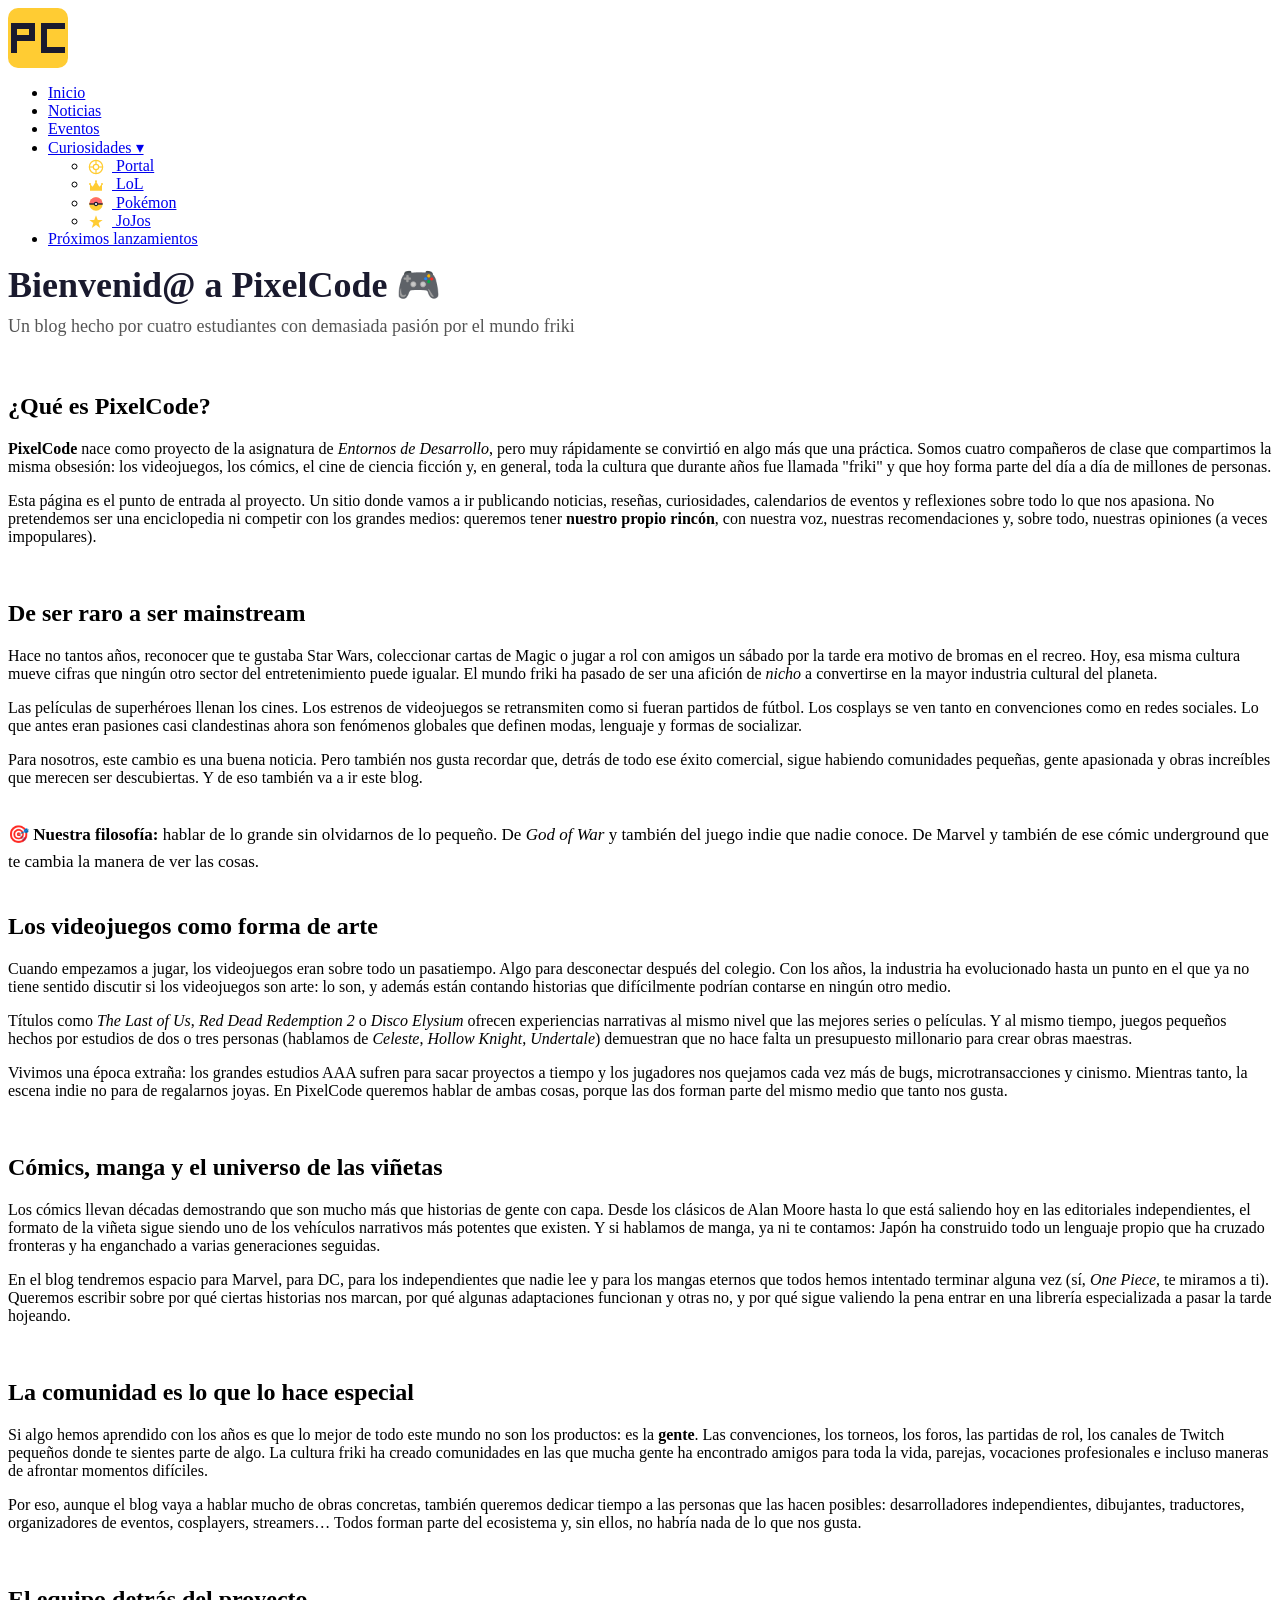
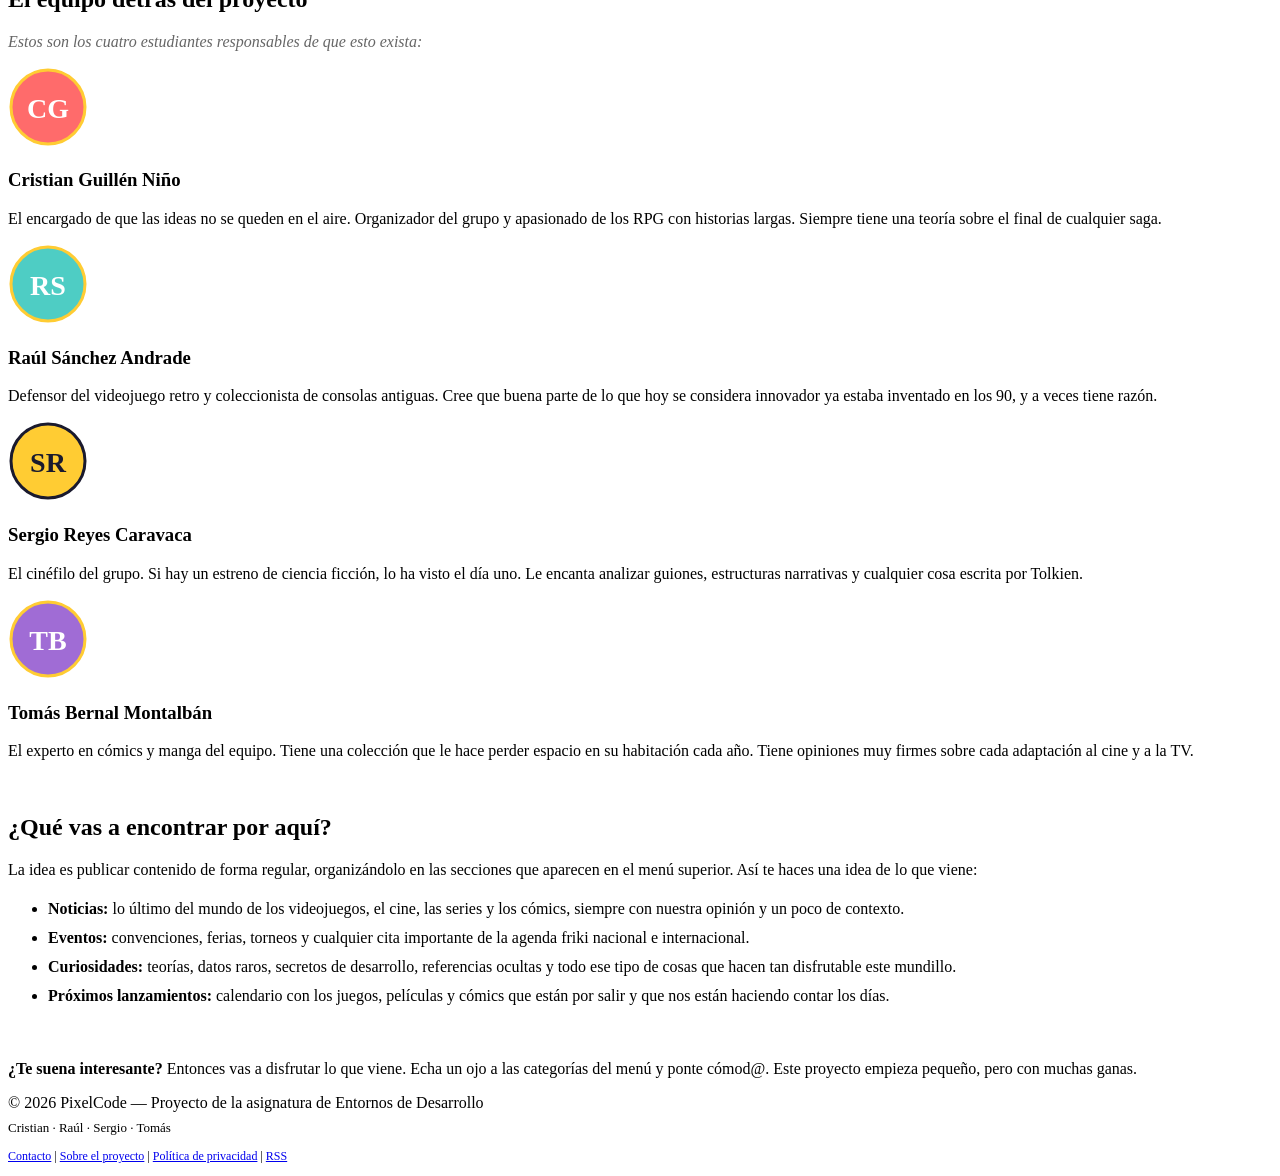
==== commit f7b43cfe: "Eliminar el estilo.css" ====
(no text change in the page or its own stylesheets)
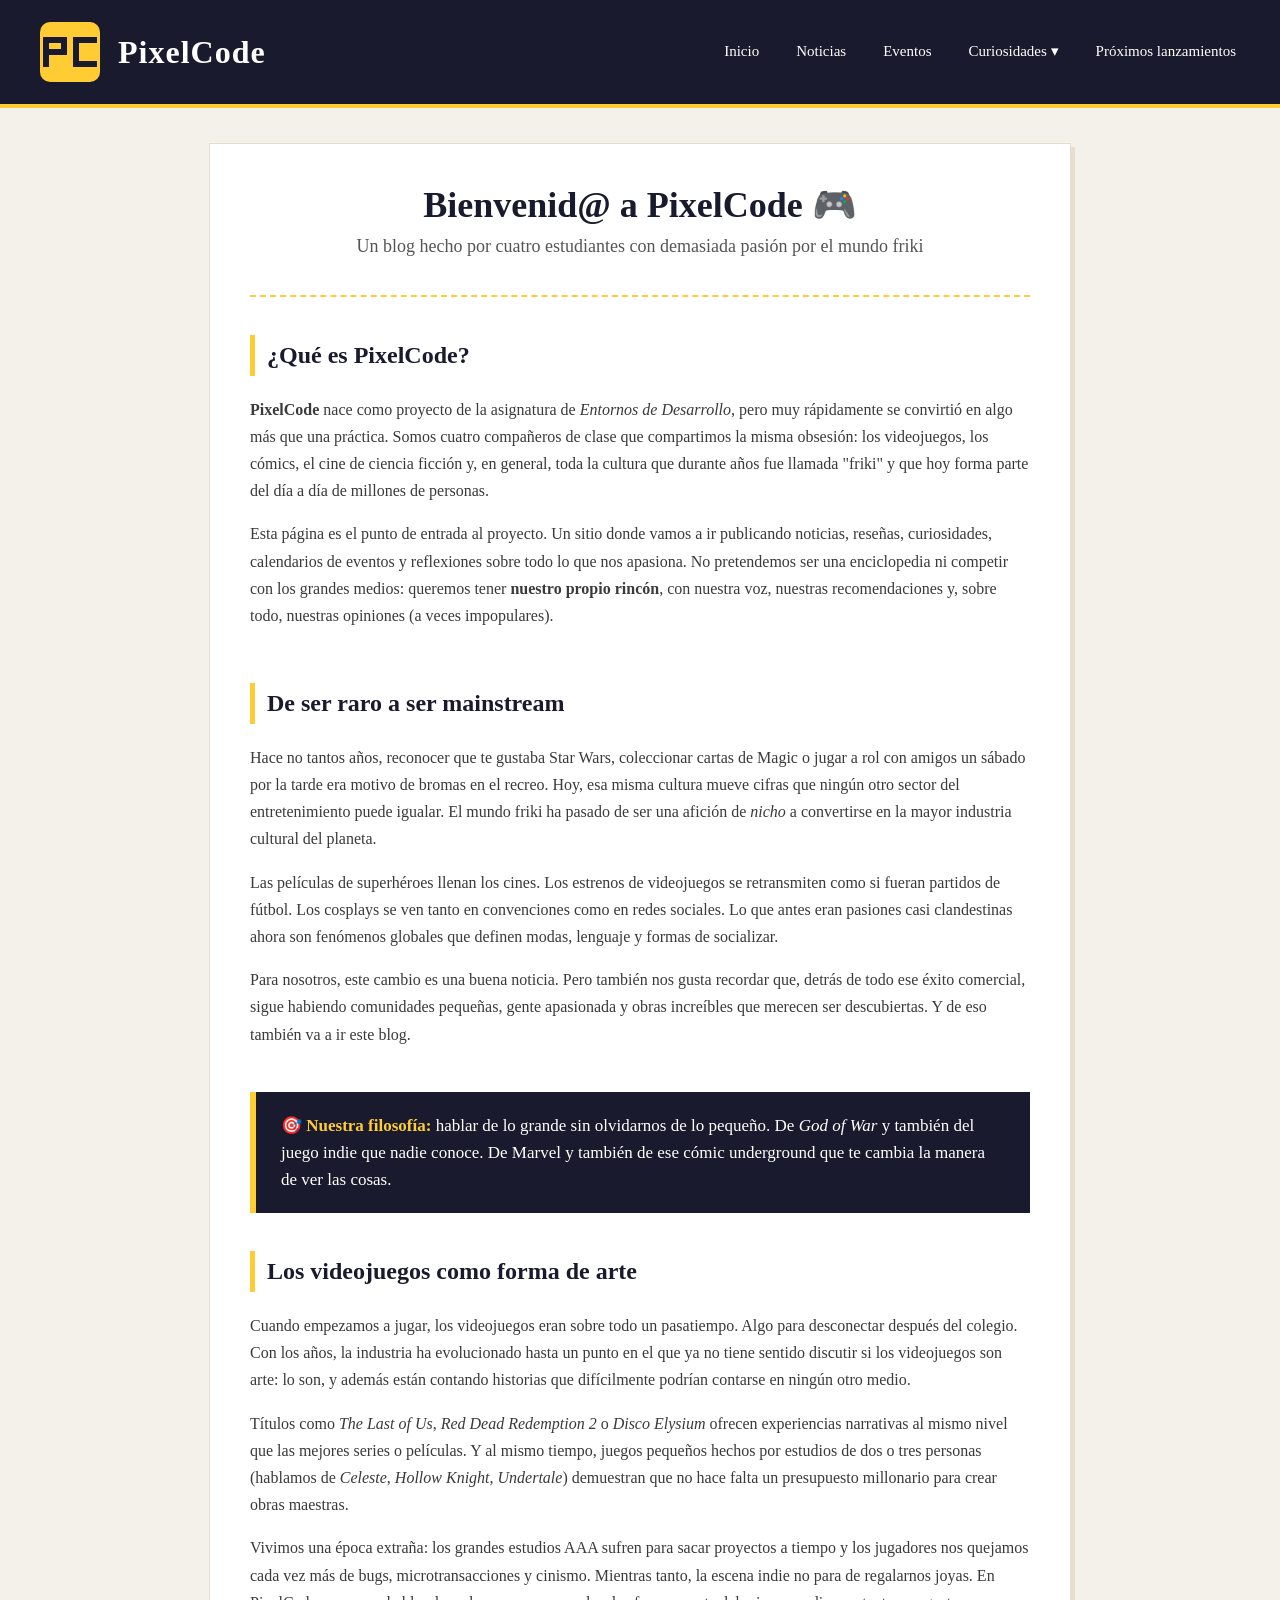
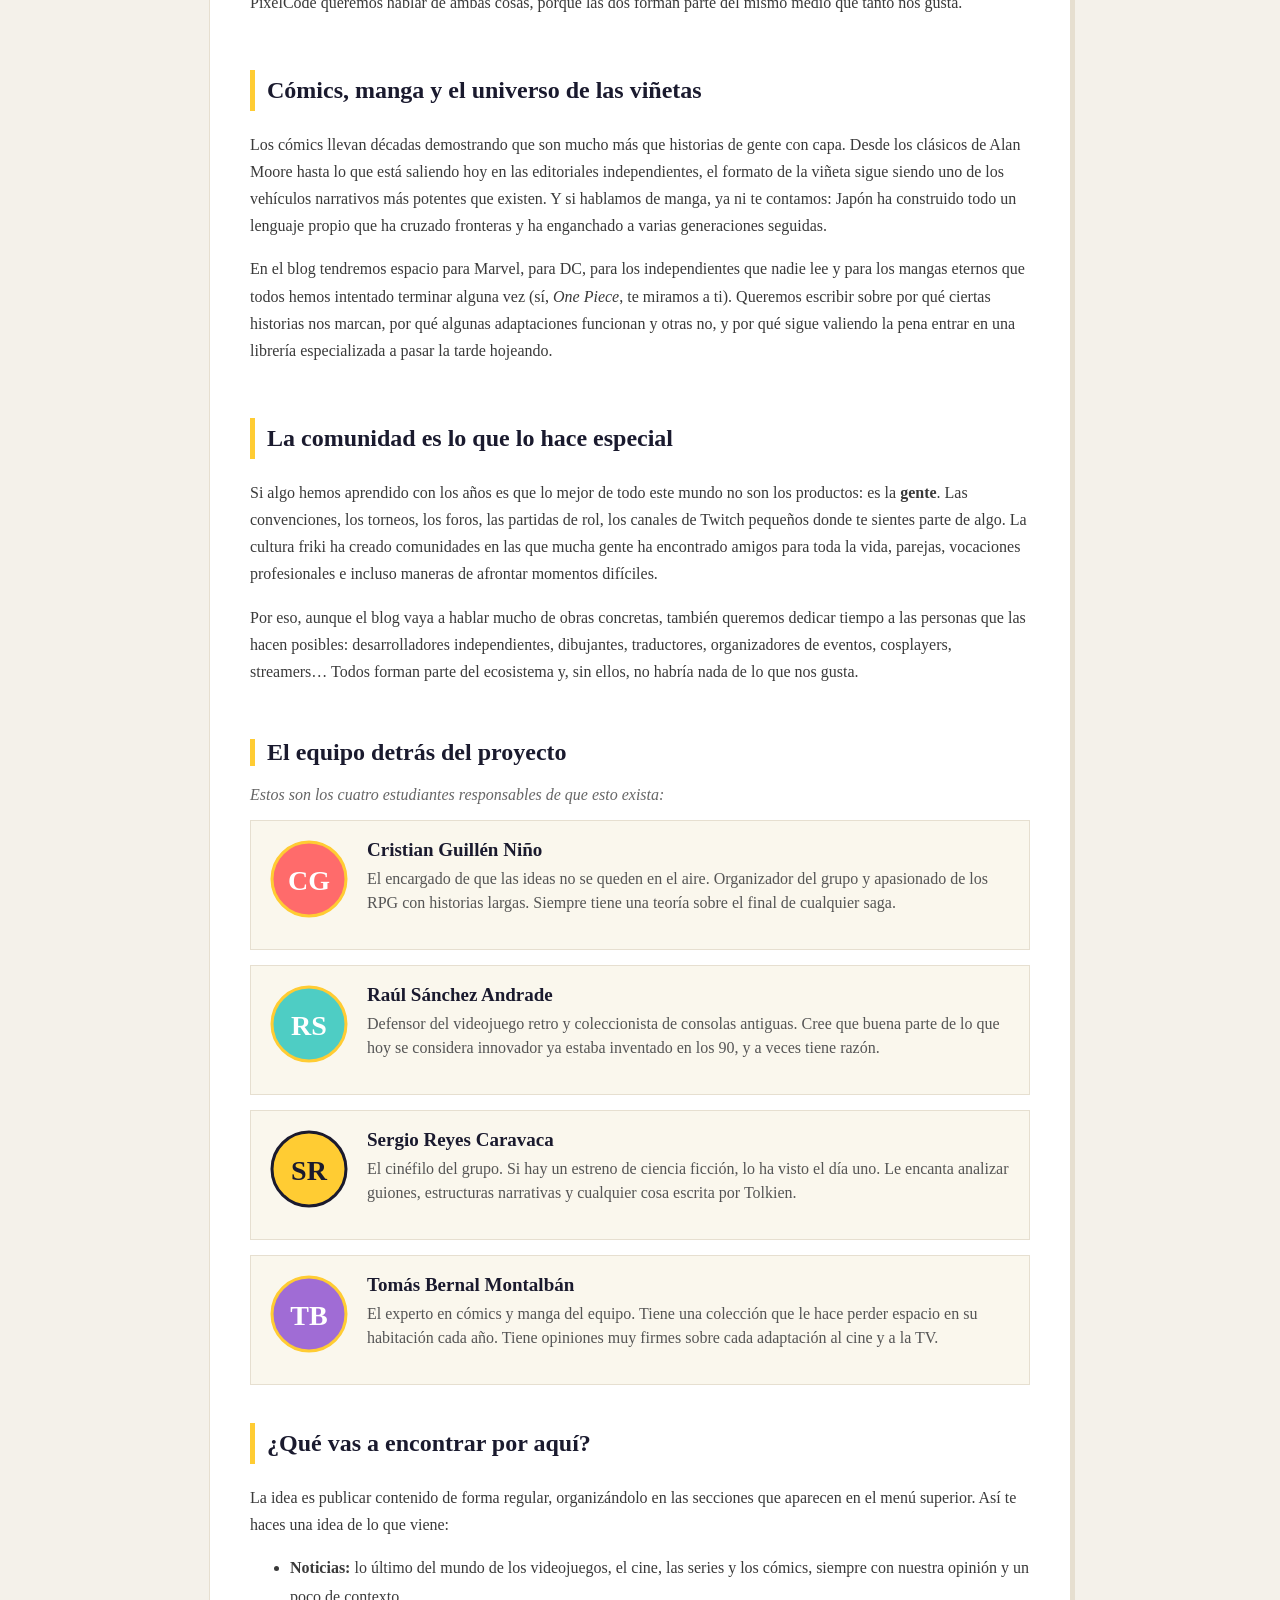
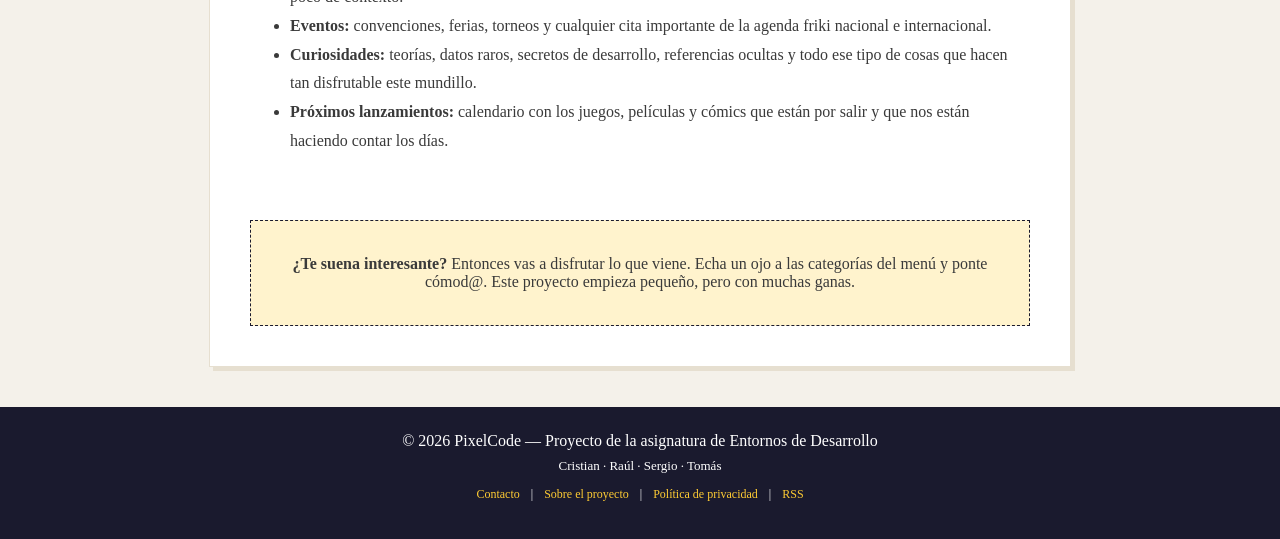
==== commit 21606810: "Añadidos la pagina noticias, proximos lanzamientos y la de pokemon" ====
--- a/blog.html
+++ b/blog.html
@@ -1,283 +1,535 @@
-<!DOCTYPE html>
+<!doctype html>
 <html>
-<head>
-<title>PixelCode - El blog del proyecto</title>
-<link rel="stylesheet" href="estilos.css">
-</head>
-<body>
-
-<div class="header">
-
-    <div class="logo">
-        <svg width="60" height="60" viewBox="0 0 60 60" style="vertical-align: middle;">
-            <rect x="0" y="0" width="60" height="60" rx="10" fill="#ffcc33"/>
-            <rect x="3" y="15" width="6" height="6" fill="#1a1a2e"/>
-            <rect x="9" y="15" width="6" height="6" fill="#1a1a2e"/>
-            <rect x="15" y="15" width="6" height="6" fill="#1a1a2e"/>
-            <rect x="21" y="15" width="6" height="6" fill="#1a1a2e"/>
-            <rect x="3" y="21" width="6" height="6" fill="#1a1a2e"/>
-            <rect x="21" y="21" width="6" height="6" fill="#1a1a2e"/>
-            <rect x="3" y="27" width="6" height="6" fill="#1a1a2e"/>
-            <rect x="9" y="27" width="6" height="6" fill="#1a1a2e"/>
-            <rect x="15" y="27" width="6" height="6" fill="#1a1a2e"/>
-            <rect x="21" y="27" width="6" height="6" fill="#1a1a2e"/>
-            <rect x="3" y="33" width="6" height="6" fill="#1a1a2e"/>
-            <rect x="3" y="39" width="6" height="6" fill="#1a1a2e"/>
-            <rect x="33" y="15" width="6" height="6" fill="#1a1a2e"/>
-            <rect x="39" y="15" width="6" height="6" fill="#1a1a2e"/>
-            <rect x="45" y="15" width="6" height="6" fill="#1a1a2e"/>
-            <rect x="51" y="15" width="6" height="6" fill="#1a1a2e"/>
-            <rect x="33" y="21" width="6" height="6" fill="#1a1a2e"/>
-            <rect x="33" y="27" width="6" height="6" fill="#1a1a2e"/>
-            <rect x="33" y="33" width="6" height="6" fill="#1a1a2e"/>
-            <rect x="33" y="39" width="6" height="6" fill="#1a1a2e"/>
-            <rect x="39" y="39" width="6" height="6" fill="#1a1a2e"/>
-            <rect x="45" y="39" width="6" height="6" fill="#1a1a2e"/>
-            <rect x="51" y="39" width="6" height="6" fill="#1a1a2e"/>
+  <head>
+    <title>PixelCode - El blog del proyecto</title>
+    <link rel="stylesheet" href="estilos-blog.css" />
+  </head>
+  <body>
+    <div class="header">
+      <div class="logo">
+        <svg
+          width="60"
+          height="60"
+          viewBox="0 0 60 60"
+          style="vertical-align: middle"
+        >
+          <rect x="0" y="0" width="60" height="60" rx="10" fill="#ffcc33" />
+          <rect x="3" y="15" width="6" height="6" fill="#1a1a2e" />
+          <rect x="9" y="15" width="6" height="6" fill="#1a1a2e" />
+          <rect x="15" y="15" width="6" height="6" fill="#1a1a2e" />
+          <rect x="21" y="15" width="6" height="6" fill="#1a1a2e" />
+          <rect x="3" y="21" width="6" height="6" fill="#1a1a2e" />
+          <rect x="21" y="21" width="6" height="6" fill="#1a1a2e" />
+          <rect x="3" y="27" width="6" height="6" fill="#1a1a2e" />
+          <rect x="9" y="27" width="6" height="6" fill="#1a1a2e" />
+          <rect x="15" y="27" width="6" height="6" fill="#1a1a2e" />
+          <rect x="21" y="27" width="6" height="6" fill="#1a1a2e" />
+          <rect x="3" y="33" width="6" height="6" fill="#1a1a2e" />
+          <rect x="3" y="39" width="6" height="6" fill="#1a1a2e" />
+          <rect x="33" y="15" width="6" height="6" fill="#1a1a2e" />
+          <rect x="39" y="15" width="6" height="6" fill="#1a1a2e" />
+          <rect x="45" y="15" width="6" height="6" fill="#1a1a2e" />
+          <rect x="51" y="15" width="6" height="6" fill="#1a1a2e" />
+          <rect x="33" y="21" width="6" height="6" fill="#1a1a2e" />
+          <rect x="33" y="27" width="6" height="6" fill="#1a1a2e" />
+          <rect x="33" y="33" width="6" height="6" fill="#1a1a2e" />
+          <rect x="33" y="39" width="6" height="6" fill="#1a1a2e" />
+          <rect x="39" y="39" width="6" height="6" fill="#1a1a2e" />
+          <rect x="45" y="39" width="6" height="6" fill="#1a1a2e" />
+          <rect x="51" y="39" width="6" height="6" fill="#1a1a2e" />
         </svg>
-        <span style="color: white; font-size: 32px; font-weight: bold; margin-left: 14px; vertical-align: middle; letter-spacing: 1px;">PixelCode</span>
+        <span
+          style="
+            color: white;
+            font-size: 32px;
+            font-weight: bold;
+            margin-left: 14px;
+            vertical-align: middle;
+            letter-spacing: 1px;
+          "
+          >PixelCode</span
+        >
+      </div>
+
+      <div class="nav">
+        <ul>
+          <li><a href="blog.html">Inicio</a></li>
+          <li><a href="Noticias/noticias.html">Noticias</a></li>
+          <li><a href="#">Eventos</a></li>
+          <li class="dropdown">
+            <a href="#">Curiosidades ▾</a>
+            <ul class="submenu">
+              <li>
+                <a href="#">
+                  <svg
+                    width="16"
+                    height="16"
+                    viewBox="0 0 24 24"
+                    style="vertical-align: middle; margin-right: 8px"
+                  >
+                    <circle
+                      cx="12"
+                      cy="12"
+                      r="10"
+                      fill="none"
+                      stroke="#ffcc33"
+                      stroke-width="1.8"
+                    />
+                    <circle
+                      cx="12"
+                      cy="12"
+                      r="4"
+                      fill="none"
+                      stroke="#ffcc33"
+                      stroke-width="1.8"
+                    />
+                    <line
+                      x1="12"
+                      y1="2"
+                      x2="12"
+                      y2="8"
+                      stroke="#ffcc33"
+                      stroke-width="1.8"
+                    />
+                    <line
+                      x1="12"
+                      y1="16"
+                      x2="12"
+                      y2="22"
+                      stroke="#ffcc33"
+                      stroke-width="1.8"
+                    />
+                    <line
+                      x1="2"
+                      y1="12"
+                      x2="8"
+                      y2="12"
+                      stroke="#ffcc33"
+                      stroke-width="1.8"
+                    />
+                    <line
+                      x1="16"
+                      y1="12"
+                      x2="22"
+                      y2="12"
+                      stroke="#ffcc33"
+                      stroke-width="1.8"
+                    />
+                  </svg>
+                  Portal
+                </a>
+              </li>
+              <li>
+                <a href="#">
+                  <svg
+                    width="16"
+                    height="16"
+                    viewBox="0 0 24 24"
+                    style="vertical-align: middle; margin-right: 8px"
+                  >
+                    <path
+                      d="M3 19 L3 9 L7 13 L12 5 L17 13 L21 9 L21 19 Z"
+                      fill="#ffcc33"
+                    />
+                    <circle cx="3" cy="9" r="1.5" fill="#ffcc33" />
+                    <circle cx="12" cy="5" r="1.5" fill="#ffcc33" />
+                    <circle cx="21" cy="9" r="1.5" fill="#ffcc33" />
+                  </svg>
+                  LoL
+                </a>
+              </li>
+              <li>
+                <a href="Pokemon/pokemon.html">
+                  <svg
+                    width="16"
+                    height="16"
+                    viewBox="0 0 24 24"
+                    style="vertical-align: middle; margin-right: 8px"
+                  >
+                    <circle cx="12" cy="12" r="10" fill="#ffcc33" />
+                    <path d="M2 12 A10 10 0 0 1 22 12 Z" fill="#ff6b6b" />
+                    <rect x="2" y="11" width="20" height="2" fill="#1a1a2e" />
+                    <circle cx="12" cy="12" r="3.2" fill="#1a1a2e" />
+                    <circle cx="12" cy="12" r="1.6" fill="white" />
+                  </svg>
+                  Pokémon
+                </a>
+              </li>
+              <li>
+                <a href="#">
+                  <svg
+                    width="16"
+                    height="16"
+                    viewBox="0 0 24 24"
+                    style="vertical-align: middle; margin-right: 8px"
+                  >
+                    <polygon
+                      points="12,2 14.6,9 22,9 16,13.5 18.3,21 12,16.5 5.7,21 8,13.5 2,9 9.4,9"
+                      fill="#ffcc33"
+                    />
+                  </svg>
+                  JoJos
+                </a>
+              </li>
+            </ul>
+          </li>
+          <li><a href="Proximos/proximos.html">Próximos lanzamientos</a></li>
+        </ul>
+      </div>
+
+      <div style="clear: both"></div>
     </div>
 
-    <div class="nav">
-        <ul>
-            <li><a href="blog.html">Inicio</a></li>
-            <li><a href="noticias.html">Noticias</a></li>
-            <li><a href="#">Eventos</a></li>
-            <li class="dropdown">
-                <a href="#">Curiosidades ▾</a>
-                <ul class="submenu">
-                    <li>
-                        <a href="#">
-                            <svg width="16" height="16" viewBox="0 0 24 24" style="vertical-align: middle; margin-right: 8px;">
-                                <circle cx="12" cy="12" r="10" fill="none" stroke="#ffcc33" stroke-width="1.8"/>
-                                <circle cx="12" cy="12" r="4" fill="none" stroke="#ffcc33" stroke-width="1.8"/>
-                                <line x1="12" y1="2" x2="12" y2="8" stroke="#ffcc33" stroke-width="1.8"/>
-                                <line x1="12" y1="16" x2="12" y2="22" stroke="#ffcc33" stroke-width="1.8"/>
-                                <line x1="2" y1="12" x2="8" y2="12" stroke="#ffcc33" stroke-width="1.8"/>
-                                <line x1="16" y1="12" x2="22" y2="12" stroke="#ffcc33" stroke-width="1.8"/>
-                            </svg>
-                            Portal
-                        </a>
-                    </li>
-                    <li>
-                        <a href="#">
-                            <svg width="16" height="16" viewBox="0 0 24 24" style="vertical-align: middle; margin-right: 8px;">
-                                <path d="M3 19 L3 9 L7 13 L12 5 L17 13 L21 9 L21 19 Z" fill="#ffcc33"/>
-                                <circle cx="3" cy="9" r="1.5" fill="#ffcc33"/>
-                                <circle cx="12" cy="5" r="1.5" fill="#ffcc33"/>
-                                <circle cx="21" cy="9" r="1.5" fill="#ffcc33"/>
-                            </svg>
-                            LoL
-                        </a>
-                    </li>
-                    <li>
-                        <a href="#">
-                            <svg width="16" height="16" viewBox="0 0 24 24" style="vertical-align: middle; margin-right: 8px;">
-                                <circle cx="12" cy="12" r="10" fill="#ffcc33"/>
-                                <path d="M2 12 A10 10 0 0 1 22 12 Z" fill="#ff6b6b"/>
-                                <rect x="2" y="11" width="20" height="2" fill="#1a1a2e"/>
-                                <circle cx="12" cy="12" r="3.2" fill="#1a1a2e"/>
-                                <circle cx="12" cy="12" r="1.6" fill="white"/>
-                            </svg>
-                            Pokémon
-                        </a>
-                    </li>
-                    <li>
-                        <a href="#">
-                            <svg width="16" height="16" viewBox="0 0 24 24" style="vertical-align: middle; margin-right: 8px;">
-                                <polygon points="12,2 14.6,9 22,9 16,13.5 18.3,21 12,16.5 5.7,21 8,13.5 2,9 9.4,9" fill="#ffcc33"/>
-                            </svg>
-                            JoJos
-                        </a>
-                    </li>
-                </ul>
-            </li>
-            <li><a href="#">Próximos lanzamientos</a></li>
+    <div class="contenido">
+      <div class="hero">
+        <h1 style="margin: 0; font-size: 36px; color: #1a1a2e">
+          Bienvenid@ a PixelCode 🎮
+        </h1>
+        <p style="font-size: 18px; color: #555; margin-top: 10px">
+          Un blog hecho por cuatro estudiantes con demasiada pasión por el mundo
+          friki
+        </p>
+      </div>
+
+      <br />
+
+      <div class="seccion-intro">
+        <h2>¿Qué es PixelCode?</h2>
+        <p>
+          <b>PixelCode</b> nace como proyecto de la asignatura de
+          <i>Entornos de Desarrollo</i>, pero muy rápidamente se convirtió en
+          algo más que una práctica. Somos cuatro compañeros de clase que
+          compartimos la misma obsesión: los videojuegos, los cómics, el cine de
+          ciencia ficción y, en general, toda la cultura que durante años fue
+          llamada "friki" y que hoy forma parte del día a día de millones de
+          personas.
+        </p>
+        <p>
+          Esta página es el punto de entrada al proyecto. Un sitio donde vamos a
+          ir publicando noticias, reseñas, curiosidades, calendarios de eventos
+          y reflexiones sobre todo lo que nos apasiona. No pretendemos ser una
+          enciclopedia ni competir con los grandes medios: queremos tener
+          <b>nuestro propio rincón</b>, con nuestra voz, nuestras
+          recomendaciones y, sobre todo, nuestras opiniones (a veces
+          impopulares).
+        </p>
+      </div>
+
+      <br />
+
+      <div class="seccion-intro">
+        <h2>De ser raro a ser mainstream</h2>
+        <p>
+          Hace no tantos años, reconocer que te gustaba Star Wars, coleccionar
+          cartas de Magic o jugar a rol con amigos un sábado por la tarde era
+          motivo de bromas en el recreo. Hoy, esa misma cultura mueve cifras que
+          ningún otro sector del entretenimiento puede igualar. El mundo friki
+          ha pasado de ser una afición de <i>nicho</i> a convertirse en la mayor
+          industria cultural del planeta.
+        </p>
+        <p>
+          Las películas de superhéroes llenan los cines. Los estrenos de
+          videojuegos se retransmiten como si fueran partidos de fútbol. Los
+          cosplays se ven tanto en convenciones como en redes sociales. Lo que
+          antes eran pasiones casi clandestinas ahora son fenómenos globales que
+          definen modas, lenguaje y formas de socializar.
+        </p>
+        <p>
+          Para nosotros, este cambio es una buena noticia. Pero también nos
+          gusta recordar que, detrás de todo ese éxito comercial, sigue habiendo
+          comunidades pequeñas, gente apasionada y obras increíbles que merecen
+          ser descubiertas. Y de eso también va a ir este blog.
+        </p>
+      </div>
+
+      <br />
+
+      <div class="destacado">
+        <p style="margin: 0; font-size: 17px; line-height: 1.6">
+          🎯 <b>Nuestra filosofía:</b> hablar de lo grande sin olvidarnos de lo
+          pequeño. De <i>God of War</i> y también del juego indie que nadie
+          conoce. De Marvel y también de ese cómic underground que te cambia la
+          manera de ver las cosas.
+        </p>
+      </div>
+
+      <br />
+
+      <div class="seccion-intro">
+        <h2>Los videojuegos como forma de arte</h2>
+        <p>
+          Cuando empezamos a jugar, los videojuegos eran sobre todo un
+          pasatiempo. Algo para desconectar después del colegio. Con los años,
+          la industria ha evolucionado hasta un punto en el que ya no tiene
+          sentido discutir si los videojuegos son arte: lo son, y además están
+          contando historias que difícilmente podrían contarse en ningún otro
+          medio.
+        </p>
+        <p>
+          Títulos como <i>The Last of Us</i>, <i>Red Dead Redemption 2</i> o
+          <i>Disco Elysium</i> ofrecen experiencias narrativas al mismo nivel
+          que las mejores series o películas. Y al mismo tiempo, juegos pequeños
+          hechos por estudios de dos o tres personas (hablamos de
+          <i>Celeste</i>, <i>Hollow Knight</i>, <i>Undertale</i>) demuestran que
+          no hace falta un presupuesto millonario para crear obras maestras.
+        </p>
+        <p>
+          Vivimos una época extraña: los grandes estudios AAA sufren para sacar
+          proyectos a tiempo y los jugadores nos quejamos cada vez más de bugs,
+          microtransacciones y cinismo. Mientras tanto, la escena indie no para
+          de regalarnos joyas. En PixelCode queremos hablar de ambas cosas,
+          porque las dos forman parte del mismo medio que tanto nos gusta.
+        </p>
+      </div>
+
+      <br />
+
+      <div class="seccion-intro">
+        <h2>Cómics, manga y el universo de las viñetas</h2>
+        <p>
+          Los cómics llevan décadas demostrando que son mucho más que historias
+          de gente con capa. Desde los clásicos de Alan Moore hasta lo que está
+          saliendo hoy en las editoriales independientes, el formato de la
+          viñeta sigue siendo uno de los vehículos narrativos más potentes que
+          existen. Y si hablamos de manga, ya ni te contamos: Japón ha
+          construido todo un lenguaje propio que ha cruzado fronteras y ha
+          enganchado a varias generaciones seguidas.
+        </p>
+        <p>
+          En el blog tendremos espacio para Marvel, para DC, para los
+          independientes que nadie lee y para los mangas eternos que todos hemos
+          intentado terminar alguna vez (sí, <i>One Piece</i>, te miramos a ti).
+          Queremos escribir sobre por qué ciertas historias nos marcan, por qué
+          algunas adaptaciones funcionan y otras no, y por qué sigue valiendo la
+          pena entrar en una librería especializada a pasar la tarde hojeando.
+        </p>
+      </div>
+
+      <br />
+
+      <div class="seccion-intro">
+        <h2>La comunidad es lo que lo hace especial</h2>
+        <p>
+          Si algo hemos aprendido con los años es que lo mejor de todo este
+          mundo no son los productos: es la <b>gente</b>. Las convenciones, los
+          torneos, los foros, las partidas de rol, los canales de Twitch
+          pequeños donde te sientes parte de algo. La cultura friki ha creado
+          comunidades en las que mucha gente ha encontrado amigos para toda la
+          vida, parejas, vocaciones profesionales e incluso maneras de afrontar
+          momentos difíciles.
+        </p>
+        <p>
+          Por eso, aunque el blog vaya a hablar mucho de obras concretas,
+          también queremos dedicar tiempo a las personas que las hacen posibles:
+          desarrolladores independientes, dibujantes, traductores, organizadores
+          de eventos, cosplayers, streamers… Todos forman parte del ecosistema
+          y, sin ellos, no habría nada de lo que nos gusta.
+        </p>
+      </div>
+
+      <br />
+
+      <div class="seccion-equipo">
+        <h2>El equipo detrás del proyecto</h2>
+        <p style="color: #666; font-style: italic">
+          Estos son los cuatro estudiantes responsables de que esto exista:
+        </p>
+
+        <div class="miembro">
+          <div class="avatar">
+            <svg width="80" height="80" viewBox="0 0 80 80">
+              <circle
+                cx="40"
+                cy="40"
+                r="37"
+                fill="#ff6b6b"
+                stroke="#ffcc33"
+                stroke-width="3"
+              />
+              <text
+                x="40"
+                y="51"
+                text-anchor="middle"
+                font-family="Georgia, serif"
+                font-size="28"
+                font-weight="bold"
+                fill="white"
+              >
+                CG
+              </text>
+            </svg>
+          </div>
+          <div class="info">
+            <h3>Cristian Guillén Niño</h3>
+            <p>
+              El encargado de que las ideas no se queden en el aire. Organizador
+              del grupo y apasionado de los RPG con historias largas. Siempre
+              tiene una teoría sobre el final de cualquier saga.
+            </p>
+          </div>
+          <div style="clear: both"></div>
+        </div>
+
+        <div class="miembro">
+          <div class="avatar">
+            <svg width="80" height="80" viewBox="0 0 80 80">
+              <circle
+                cx="40"
+                cy="40"
+                r="37"
+                fill="#4ecdc4"
+                stroke="#ffcc33"
+                stroke-width="3"
+              />
+              <text
+                x="40"
+                y="51"
+                text-anchor="middle"
+                font-family="Georgia, serif"
+                font-size="28"
+                font-weight="bold"
+                fill="white"
+              >
+                RS
+              </text>
+            </svg>
+          </div>
+          <div class="info">
+            <h3>Raúl Sánchez Andrade</h3>
+            <p>
+              Defensor del videojuego retro y coleccionista de consolas
+              antiguas. Cree que buena parte de lo que hoy se considera
+              innovador ya estaba inventado en los 90, y a veces tiene razón.
+            </p>
+          </div>
+          <div style="clear: both"></div>
+        </div>
+
+        <div class="miembro">
+          <div class="avatar">
+            <svg width="80" height="80" viewBox="0 0 80 80">
+              <circle
+                cx="40"
+                cy="40"
+                r="37"
+                fill="#ffcc33"
+                stroke="#1a1a2e"
+                stroke-width="3"
+              />
+              <text
+                x="40"
+                y="51"
+                text-anchor="middle"
+                font-family="Georgia, serif"
+                font-size="28"
+                font-weight="bold"
+                fill="#1a1a2e"
+              >
+                SR
+              </text>
+            </svg>
+          </div>
+          <div class="info">
+            <h3>Sergio Reyes Caravaca</h3>
+            <p>
+              El cinéfilo del grupo. Si hay un estreno de ciencia ficción, lo ha
+              visto el día uno. Le encanta analizar guiones, estructuras
+              narrativas y cualquier cosa escrita por Tolkien.
+            </p>
+          </div>
+          <div style="clear: both"></div>
+        </div>
+
+        <div class="miembro">
+          <div class="avatar">
+            <svg width="80" height="80" viewBox="0 0 80 80">
+              <circle
+                cx="40"
+                cy="40"
+                r="37"
+                fill="#a06cd5"
+                stroke="#ffcc33"
+                stroke-width="3"
+              />
+              <text
+                x="40"
+                y="51"
+                text-anchor="middle"
+                font-family="Georgia, serif"
+                font-size="28"
+                font-weight="bold"
+                fill="white"
+              >
+                TB
+              </text>
+            </svg>
+          </div>
+          <div class="info">
+            <h3>Tomás Bernal Montalbán</h3>
+            <p>
+              El experto en cómics y manga del equipo. Tiene una colección que
+              le hace perder espacio en su habitación cada año. Tiene opiniones
+              muy firmes sobre cada adaptación al cine y a la TV.
+            </p>
+          </div>
+          <div style="clear: both"></div>
+        </div>
+      </div>
+
+      <br />
+
+      <div class="seccion-intro">
+        <h2>¿Qué vas a encontrar por aquí?</h2>
+        <p>
+          La idea es publicar contenido de forma regular, organizándolo en las
+          secciones que aparecen en el menú superior. Así te haces una idea de
+          lo que viene:
+        </p>
+        <ul style="line-height: 1.8; font-size: 16px">
+          <li>
+            <b>Noticias:</b> lo último del mundo de los videojuegos, el cine,
+            las series y los cómics, siempre con nuestra opinión y un poco de
+            contexto.
+          </li>
+          <li>
+            <b>Eventos:</b> convenciones, ferias, torneos y cualquier cita
+            importante de la agenda friki nacional e internacional.
+          </li>
+          <li>
+            <b>Curiosidades:</b> teorías, datos raros, secretos de desarrollo,
+            referencias ocultas y todo ese tipo de cosas que hacen tan
+            disfrutable este mundillo.
+          </li>
+          <li>
+            <b>Próximos lanzamientos:</b> calendario con los juegos, películas y
+            cómics que están por salir y que nos están haciendo contar los días.
+          </li>
         </ul>
+      </div>
+
+      <br />
+
+      <div class="cta">
+        <p>
+          <b>¿Te suena interesante?</b> Entonces vas a disfrutar lo que viene.
+          Echa un ojo a las categorías del menú y ponte cómod@. Este proyecto
+          empieza pequeño, pero con muchas ganas.
+        </p>
+      </div>
     </div>
 
-    <div style="clear: both;"></div>
-
-</div>
-
-<div class="contenido">
-
-    <div class="hero">
-        <h1 style="margin: 0; font-size: 36px; color: #1a1a2e;">Bienvenid@ a PixelCode 🎮</h1>
-        <p style="font-size: 18px; color: #555; margin-top: 10px;">Un blog hecho por cuatro estudiantes con demasiada pasión por el mundo friki</p>
-    </div>
-
-    <br>
-
-    <div class="seccion-intro">
-        <h2>¿Qué es PixelCode?</h2>
-        <p>
-            <b>PixelCode</b> nace como proyecto de la asignatura de <i>Entornos de Desarrollo</i>, pero muy rápidamente se convirtió en algo más que una práctica. Somos cuatro compañeros de clase que compartimos la misma obsesión: los videojuegos, los cómics, el cine de ciencia ficción y, en general, toda la cultura que durante años fue llamada "friki" y que hoy forma parte del día a día de millones de personas.
-        </p>
-        <p>
-            Esta página es el punto de entrada al proyecto. Un sitio donde vamos a ir publicando noticias, reseñas, curiosidades, calendarios de eventos y reflexiones sobre todo lo que nos apasiona. No pretendemos ser una enciclopedia ni competir con los grandes medios: queremos tener <b>nuestro propio rincón</b>, con nuestra voz, nuestras recomendaciones y, sobre todo, nuestras opiniones (a veces impopulares).
-        </p>
-    </div>
-
-    <br>
-
-    <div class="seccion-intro">
-        <h2>De ser raro a ser mainstream</h2>
-        <p>
-            Hace no tantos años, reconocer que te gustaba Star Wars, coleccionar cartas de Magic o jugar a rol con amigos un sábado por la tarde era motivo de bromas en el recreo. Hoy, esa misma cultura mueve cifras que ningún otro sector del entretenimiento puede igualar. El mundo friki ha pasado de ser una afición de <i>nicho</i> a convertirse en la mayor industria cultural del planeta.
-        </p>
-        <p>
-            Las películas de superhéroes llenan los cines. Los estrenos de videojuegos se retransmiten como si fueran partidos de fútbol. Los cosplays se ven tanto en convenciones como en redes sociales. Lo que antes eran pasiones casi clandestinas ahora son fenómenos globales que definen modas, lenguaje y formas de socializar.
-        </p>
-        <p>
-            Para nosotros, este cambio es una buena noticia. Pero también nos gusta recordar que, detrás de todo ese éxito comercial, sigue habiendo comunidades pequeñas, gente apasionada y obras increíbles que merecen ser descubiertas. Y de eso también va a ir este blog.
-        </p>
-    </div>
-
-    <br>
-
-    <div class="destacado">
-        <p style="margin: 0; font-size: 17px; line-height: 1.6;">
-            🎯 <b>Nuestra filosofía:</b> hablar de lo grande sin olvidarnos de lo pequeño. De <i>God of War</i> y también del juego indie que nadie conoce. De Marvel y también de ese cómic underground que te cambia la manera de ver las cosas.
-        </p>
-    </div>
-
-    <br>
-
-    <div class="seccion-intro">
-        <h2>Los videojuegos como forma de arte</h2>
-        <p>
-            Cuando empezamos a jugar, los videojuegos eran sobre todo un pasatiempo. Algo para desconectar después del colegio. Con los años, la industria ha evolucionado hasta un punto en el que ya no tiene sentido discutir si los videojuegos son arte: lo son, y además están contando historias que difícilmente podrían contarse en ningún otro medio.
-        </p>
-        <p>
-            Títulos como <i>The Last of Us</i>, <i>Red Dead Redemption 2</i> o <i>Disco Elysium</i> ofrecen experiencias narrativas al mismo nivel que las mejores series o películas. Y al mismo tiempo, juegos pequeños hechos por estudios de dos o tres personas (hablamos de <i>Celeste</i>, <i>Hollow Knight</i>, <i>Undertale</i>) demuestran que no hace falta un presupuesto millonario para crear obras maestras.
-        </p>
-        <p>
-            Vivimos una época extraña: los grandes estudios AAA sufren para sacar proyectos a tiempo y los jugadores nos quejamos cada vez más de bugs, microtransacciones y cinismo. Mientras tanto, la escena indie no para de regalarnos joyas. En PixelCode queremos hablar de ambas cosas, porque las dos forman parte del mismo medio que tanto nos gusta.
-        </p>
-    </div>
-
-    <br>
-
-    <div class="seccion-intro">
-        <h2>Cómics, manga y el universo de las viñetas</h2>
-        <p>
-            Los cómics llevan décadas demostrando que son mucho más que historias de gente con capa. Desde los clásicos de Alan Moore hasta lo que está saliendo hoy en las editoriales independientes, el formato de la viñeta sigue siendo uno de los vehículos narrativos más potentes que existen. Y si hablamos de manga, ya ni te contamos: Japón ha construido todo un lenguaje propio que ha cruzado fronteras y ha enganchado a varias generaciones seguidas.
-        </p>
-        <p>
-            En el blog tendremos espacio para Marvel, para DC, para los independientes que nadie lee y para los mangas eternos que todos hemos intentado terminar alguna vez (sí, <i>One Piece</i>, te miramos a ti). Queremos escribir sobre por qué ciertas historias nos marcan, por qué algunas adaptaciones funcionan y otras no, y por qué sigue valiendo la pena entrar en una librería especializada a pasar la tarde hojeando.
-        </p>
-    </div>
-
-    <br>
-
-    <div class="seccion-intro">
-        <h2>La comunidad es lo que lo hace especial</h2>
-        <p>
-            Si algo hemos aprendido con los años es que lo mejor de todo este mundo no son los productos: es la <b>gente</b>. Las convenciones, los torneos, los foros, las partidas de rol, los canales de Twitch pequeños donde te sientes parte de algo. La cultura friki ha creado comunidades en las que mucha gente ha encontrado amigos para toda la vida, parejas, vocaciones profesionales e incluso maneras de afrontar momentos difíciles.
-        </p>
-        <p>
-            Por eso, aunque el blog vaya a hablar mucho de obras concretas, también queremos dedicar tiempo a las personas que las hacen posibles: desarrolladores independientes, dibujantes, traductores, organizadores de eventos, cosplayers, streamers… Todos forman parte del ecosistema y, sin ellos, no habría nada de lo que nos gusta.
-        </p>
-    </div>
-
-    <br>
-
-    <div class="seccion-equipo">
-        <h2>El equipo detrás del proyecto</h2>
-        <p style="color: #666; font-style: italic;">Estos son los cuatro estudiantes responsables de que esto exista:</p>
-
-        <div class="miembro">
-            <div class="avatar">
-                <svg width="80" height="80" viewBox="0 0 80 80">
-                    <circle cx="40" cy="40" r="37" fill="#ff6b6b" stroke="#ffcc33" stroke-width="3"/>
-                    <text x="40" y="51" text-anchor="middle" font-family="Georgia, serif" font-size="28" font-weight="bold" fill="white">CG</text>
-                </svg>
-            </div>
-            <div class="info">
-                <h3>Cristian Guillén Niño</h3>
-                <p>El encargado de que las ideas no se queden en el aire. Organizador del grupo y apasionado de los RPG con historias largas. Siempre tiene una teoría sobre el final de cualquier saga.</p>
-            </div>
-            <div style="clear: both;"></div>
-        </div>
-
-        <div class="miembro">
-            <div class="avatar">
-                <svg width="80" height="80" viewBox="0 0 80 80">
-                    <circle cx="40" cy="40" r="37" fill="#4ecdc4" stroke="#ffcc33" stroke-width="3"/>
-                    <text x="40" y="51" text-anchor="middle" font-family="Georgia, serif" font-size="28" font-weight="bold" fill="white">RS</text>
-                </svg>
-            </div>
-            <div class="info">
-                <h3>Raúl Sánchez Andrade</h3>
-                <p>Defensor del videojuego retro y coleccionista de consolas antiguas. Cree que buena parte de lo que hoy se considera innovador ya estaba inventado en los 90, y a veces tiene razón.</p>
-            </div>
-            <div style="clear: both;"></div>
-        </div>
-
-        <div class="miembro">
-            <div class="avatar">
-                <svg width="80" height="80" viewBox="0 0 80 80">
-                    <circle cx="40" cy="40" r="37" fill="#ffcc33" stroke="#1a1a2e" stroke-width="3"/>
-                    <text x="40" y="51" text-anchor="middle" font-family="Georgia, serif" font-size="28" font-weight="bold" fill="#1a1a2e">SR</text>
-                </svg>
-            </div>
-            <div class="info">
-                <h3>Sergio Reyes Caravaca</h3>
-                <p>El cinéfilo del grupo. Si hay un estreno de ciencia ficción, lo ha visto el día uno. Le encanta analizar guiones, estructuras narrativas y cualquier cosa escrita por Tolkien.</p>
-            </div>
-            <div style="clear: both;"></div>
-        </div>
-
-        <div class="miembro">
-            <div class="avatar">
-                <svg width="80" height="80" viewBox="0 0 80 80">
-                    <circle cx="40" cy="40" r="37" fill="#a06cd5" stroke="#ffcc33" stroke-width="3"/>
-                    <text x="40" y="51" text-anchor="middle" font-family="Georgia, serif" font-size="28" font-weight="bold" fill="white">TB</text>
-                </svg>
-            </div>
-            <div class="info">
-                <h3>Tomás Bernal Montalbán</h3>
-                <p>El experto en cómics y manga del equipo. Tiene una colección que le hace perder espacio en su habitación cada año. Tiene opiniones muy firmes sobre cada adaptación al cine y a la TV.</p>
-            </div>
-            <div style="clear: both;"></div>
-        </div>
-
-    </div>
-
-    <br>
-
-    <div class="seccion-intro">
-        <h2>¿Qué vas a encontrar por aquí?</h2>
-        <p>
-            La idea es publicar contenido de forma regular, organizándolo en las secciones que aparecen en el menú superior. Así te haces una idea de lo que viene:
-        </p>
-        <ul style="line-height: 1.8; font-size: 16px;">
-            <li><b>Noticias:</b> lo último del mundo de los videojuegos, el cine, las series y los cómics, siempre con nuestra opinión y un poco de contexto.</li>
-            <li><b>Eventos:</b> convenciones, ferias, torneos y cualquier cita importante de la agenda friki nacional e internacional.</li>
-            <li><b>Curiosidades:</b> teorías, datos raros, secretos de desarrollo, referencias ocultas y todo ese tipo de cosas que hacen tan disfrutable este mundillo.</li>
-            <li><b>Próximos lanzamientos:</b> calendario con los juegos, películas y cómics que están por salir y que nos están haciendo contar los días.</li>
-        </ul>
-    </div>
-
-    <br>
-
-    <div class="cta">
-        <p><b>¿Te suena interesante?</b> Entonces vas a disfrutar lo que viene. Echa un ojo a las categorías del menú y ponte cómod@. Este proyecto empieza pequeño, pero con muchas ganas.</p>
-    </div>
-
-</div>
-
-<div class="footer">
-    <p style="margin: 0;">© 2026 PixelCode — Proyecto de la asignatura de Entornos de Desarrollo</p>
-    <p style="font-size: 13px; margin-top: 8px;">Cristian · Raúl · Sergio · Tomás</p>
-    <p style="font-size: 12px; margin-top: 12px;">
-        <a href="#">Contacto</a> |
-        <a href="#">Sobre el proyecto</a> |
+    <div class="footer">
+      <p style="margin: 0">
+        © 2026 PixelCode — Proyecto de la asignatura de Entornos de Desarrollo
+      </p>
+      <p style="font-size: 13px; margin-top: 8px">
+        Cristian · Raúl · Sergio · Tomás
+      </p>
+      <p style="font-size: 12px; margin-top: 12px">
+        <a href="#">Contacto</a> | <a href="#">Sobre el proyecto</a> |
         <a href="#">Política de privacidad</a> |
         <a href="#">RSS</a>
-    </p>
-</div>
-
-</body>
+      </p>
+    </div>
+  </body>
 </html>
--- a/estilos-blog.css
+++ b/estilos-blog.css
@@ -0,0 +1,195 @@
+body {
+    background-color: #f4f1ea;
+    font-family: Georgia, serif;
+    margin: 0px;
+    padding: 0px;
+    color: #3a3a3a;
+}
+
+
+.header {
+    background-color: #1a1a2e;
+    padding: 22px 40px;
+    border-bottom: 4px solid #ffcc33;
+    height: 60px;
+}
+
+.logo {
+    float: left;
+    margin-top: 0px;
+}
+
+.nav {
+    float: right;
+    margin-top: 20px;
+}
+
+.nav ul {
+    list-style: none;
+    margin: 0;
+    padding: 0;
+}
+
+.nav ul li {
+    display: inline-block;
+    position: relative;
+    margin-left: 25px;
+}
+
+.nav ul li a {
+    color: white;
+    text-decoration: none;
+    font-size: 15px;
+    font-family: Georgia, serif;
+    padding: 8px 4px;
+}
+
+.nav ul li a:hover {
+    color: #ffcc33;
+}
+
+
+.submenu {
+    display: none;
+    position: absolute;
+    top: 30px;
+    left: 0;
+    background-color: #1a1a2e;
+    list-style: none;
+    padding: 8px 0;
+    margin: 0;
+    min-width: 180px;
+    border: 1px solid #ffcc33;
+    z-index: 10;
+}
+
+.dropdown:hover .submenu {
+    display: block;
+}
+
+.submenu li {
+    display: block;
+    margin: 0;
+    position: relative;
+}
+
+.submenu li a {
+    display: block;
+    padding: 8px 15px;
+    color: white;
+}
+
+.submenu li a:hover {
+    background-color: #2d2d4a;
+    color: #ffcc33;
+}
+
+
+
+.contenido {
+    width: 780px;
+    margin: 35px auto;
+    background-color: white;
+    padding: 40px;
+    border: 1px solid #e6dfd0;
+    box-shadow: 4px 4px 0px #e6dfd0;
+}
+
+.hero {
+    text-align: center;
+    padding-bottom: 20px;
+    border-bottom: 2px dashed #ffcc33;
+}
+
+.seccion-intro {
+    margin-top: 20px;
+    font-size: 16px;
+    line-height: 1.7;
+}
+
+.seccion-intro h2 {
+    color: #1a1a2e;
+    border-left: 5px solid #ffcc33;
+    padding-left: 12px;
+}
+
+
+.seccion-equipo {
+    margin-top: 20px;
+}
+
+.seccion-equipo h2 {
+    color: #1a1a2e;
+    border-left: 5px solid #ffcc33;
+    padding-left: 12px;
+}
+
+.miembro {
+    background-color: #faf7ed;
+    padding: 18px;
+    margin-top: 15px;
+    border: 1px solid #e6dfd0;
+}
+
+.avatar {
+    float: left;
+    margin-right: 18px;
+}
+
+.info {
+    overflow: hidden;
+}
+
+.info h3 {
+    margin: 0;
+    color: #1a1a2e;
+    font-size: 19px;
+}
+
+.info p {
+    margin-top: 6px;
+    color: #555;
+    line-height: 1.5;
+}
+
+
+.destacado {
+    background-color: #1a1a2e;
+    color: white;
+    padding: 20px 25px;
+    border-left: 6px solid #ffcc33;
+    margin-top: 10px;
+}
+
+.destacado b {
+    color: #ffcc33;
+}
+
+
+.cta {
+    margin-top: 30px;
+    background-color: #fff3cd;
+    padding: 18px;
+    border: 1px dashed #1a1a2e;
+    text-align: center;
+    font-size: 16px;
+}
+
+
+.footer {
+    background-color: #1a1a2e;
+    color: white;
+    padding: 25px;
+    text-align: center;
+    margin-top: 40px;
+}
+
+.footer a {
+    color: #ffcc33;
+    text-decoration: none;
+    margin: 0 8px;
+}
+
+.footer a:hover {
+    text-decoration: underline;
+}
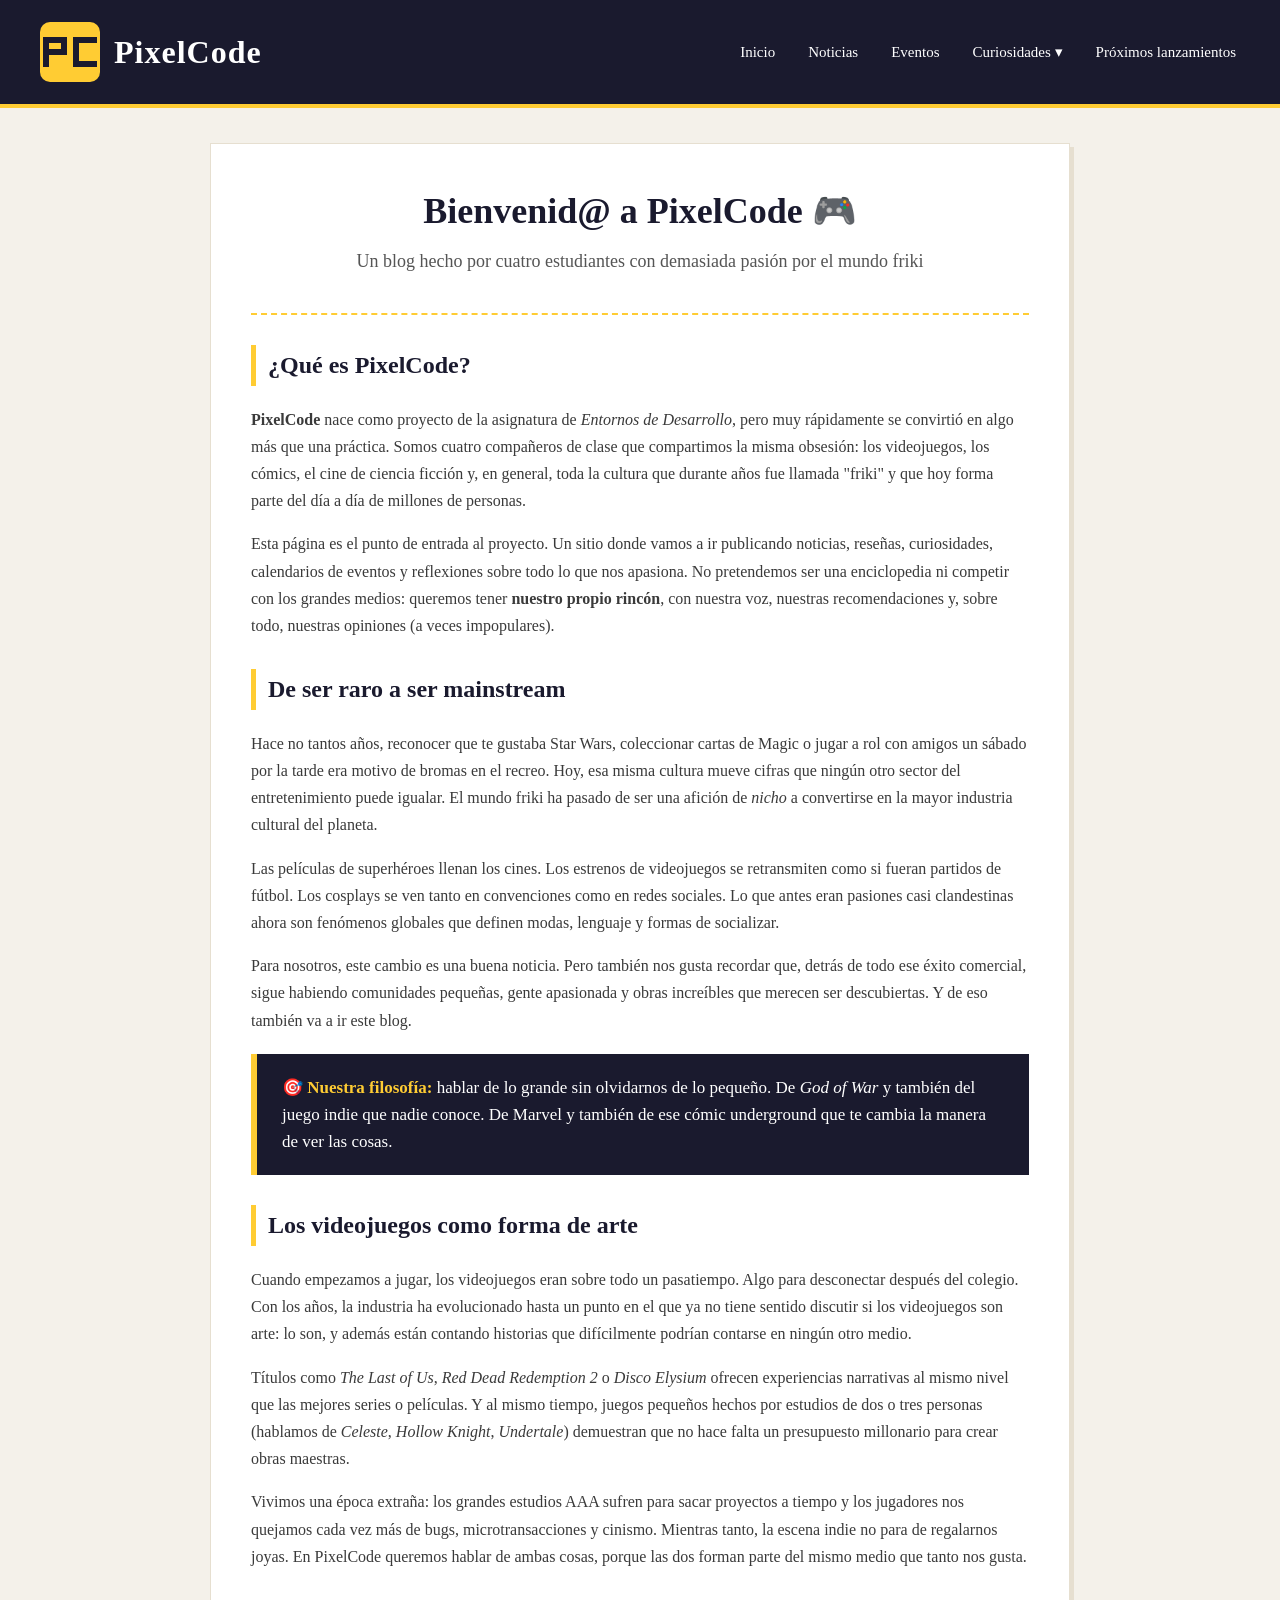
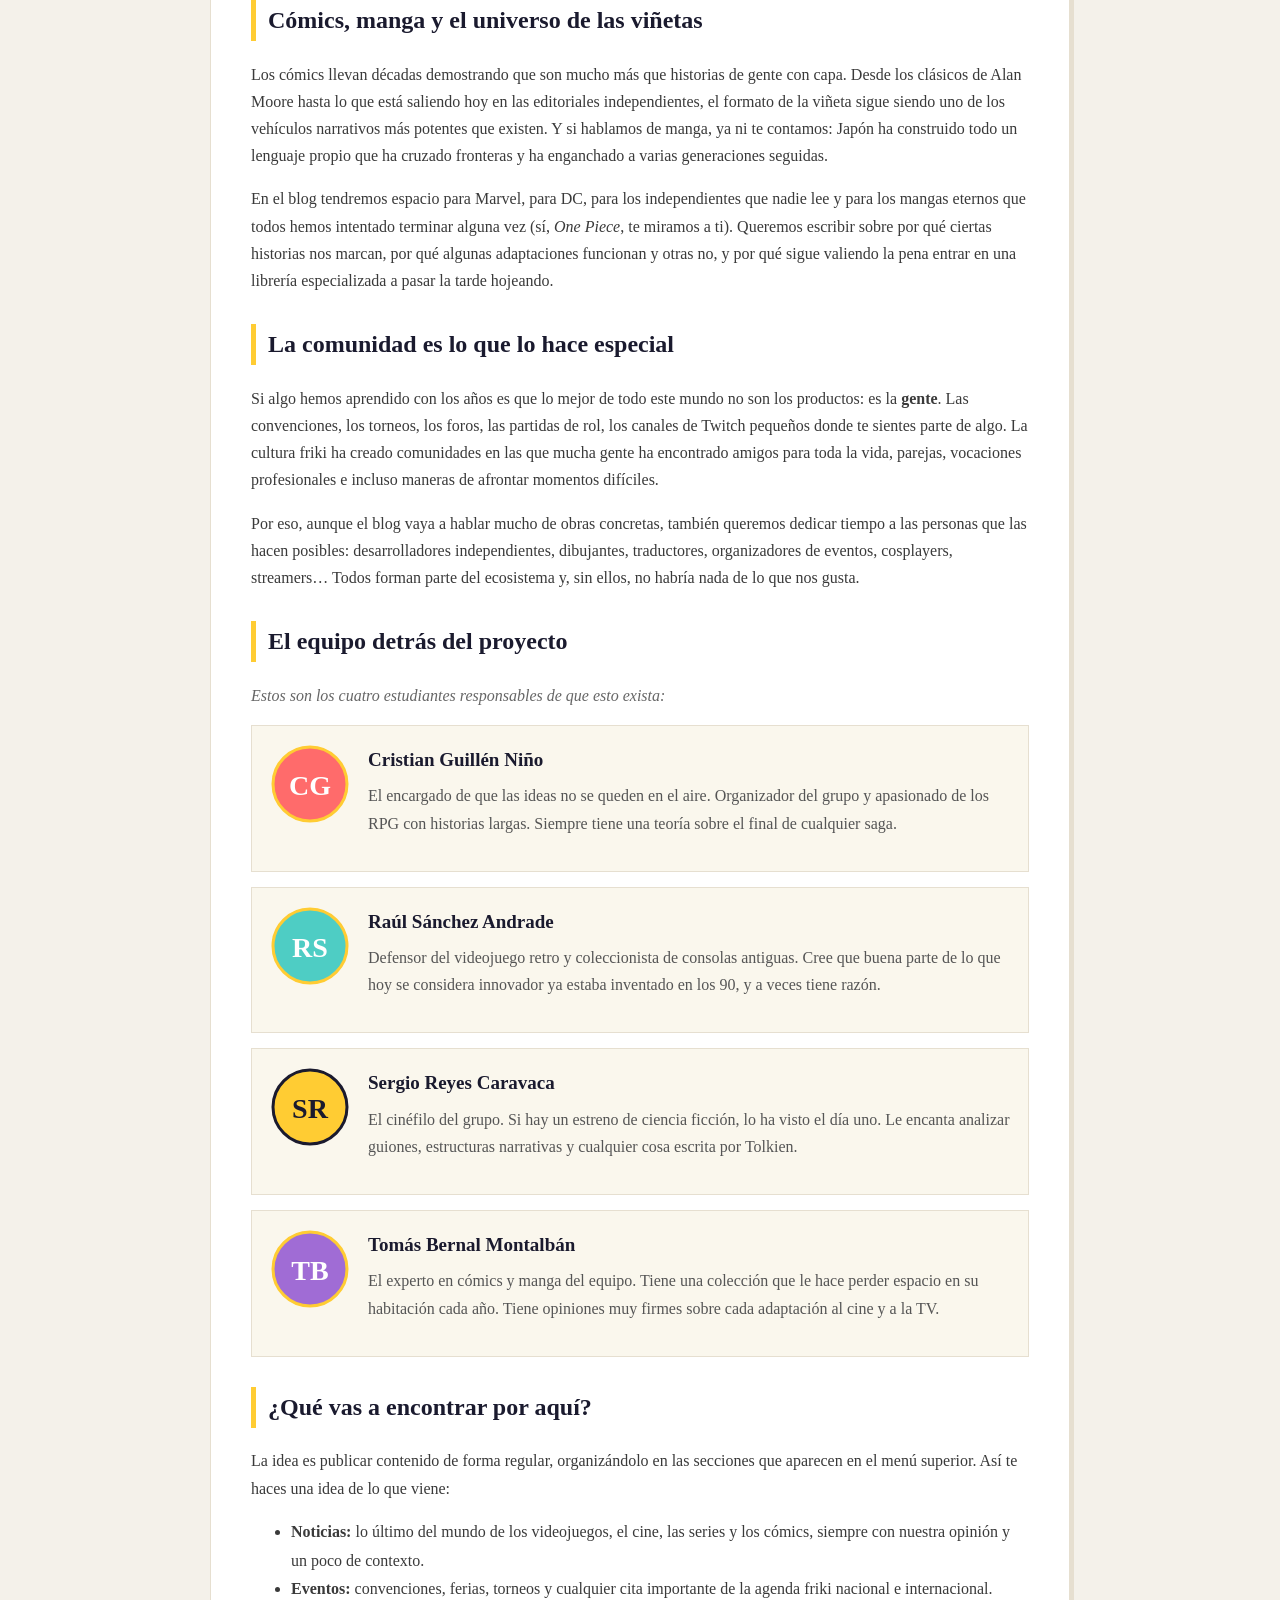
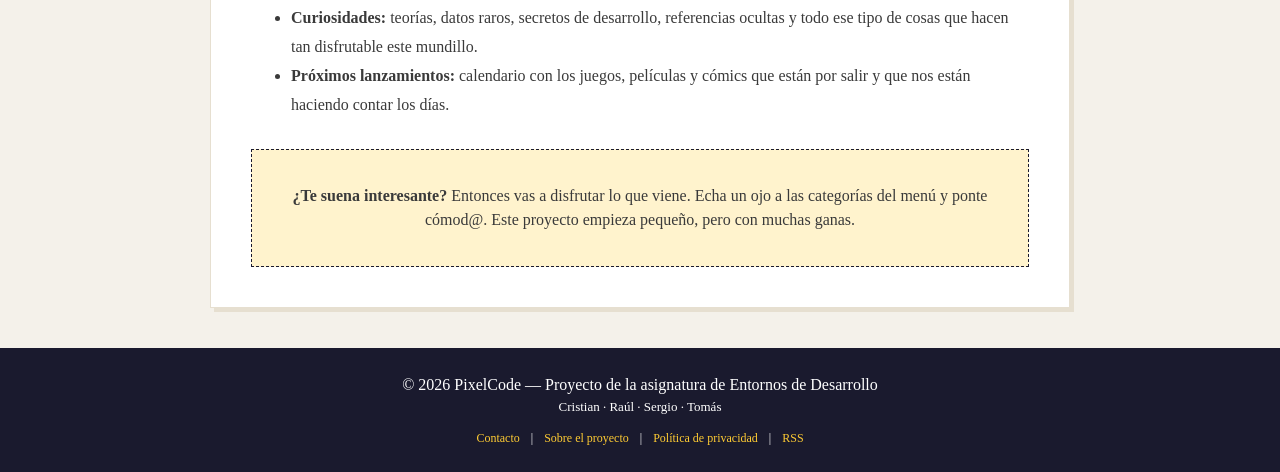
==== commit b3a10a57: "Refactorizacion de paginas" ====
--- a/blog.html
+++ b/blog.html
@@ -1,17 +1,24 @@
 <!doctype html>
-<html>
+<html lang="es">
   <head>
+    <meta charset="UTF-8" />
+    <meta name="viewport" content="width=device-width, initial-scale=1.0" />
+    <meta
+      name="description"
+      content="PixelCode, blog hecho por cuatro estudiantes apasionados por videojuegos, cómics, cine y cultura friki."
+    />
     <title>PixelCode - El blog del proyecto</title>
     <link rel="stylesheet" href="estilos-blog.css" />
   </head>
   <body>
-    <div class="header">
-      <div class="logo">
+    <header class="header">
+      <a href="blog.html" class="logo" aria-label="PixelCode - Inicio">
         <svg
           width="60"
           height="60"
           viewBox="0 0 60 60"
-          style="vertical-align: middle"
+          aria-hidden="true"
+          focusable="false"
         >
           <rect x="0" y="0" width="60" height="60" rx="10" fill="#ffcc33" />
           <rect x="3" y="15" width="6" height="6" fill="#1a1a2e" />
@@ -38,26 +45,18 @@
           <rect x="45" y="39" width="6" height="6" fill="#1a1a2e" />
           <rect x="51" y="39" width="6" height="6" fill="#1a1a2e" />
         </svg>
-        <span
-          style="
-            color: white;
-            font-size: 32px;
-            font-weight: bold;
-            margin-left: 14px;
-            vertical-align: middle;
-            letter-spacing: 1px;
-          "
-          >PixelCode</span
-        >
-      </div>
-
-      <div class="nav">
+        <span class="logo-text">PixelCode</span>
+      </a>
+
+      <nav class="nav" aria-label="Navegación principal">
         <ul>
           <li><a href="blog.html">Inicio</a></li>
           <li><a href="Noticias/noticias.html">Noticias</a></li>
           <li><a href="#">Eventos</a></li>
           <li class="dropdown">
-            <a href="#">Curiosidades ▾</a>
+            <a href="#" aria-haspopup="true" aria-expanded="false"
+              >Curiosidades ▾</a
+            >
             <ul class="submenu">
               <li>
                 <a href="#">
@@ -65,7 +64,9 @@
                     width="16"
                     height="16"
                     viewBox="0 0 24 24"
-                    style="vertical-align: middle; margin-right: 8px"
+                    class="submenu-icon"
+                    aria-hidden="true"
+                    focusable="false"
                   >
                     <circle
                       cx="12"
@@ -125,7 +126,9 @@
                     width="16"
                     height="16"
                     viewBox="0 0 24 24"
-                    style="vertical-align: middle; margin-right: 8px"
+                    class="submenu-icon"
+                    aria-hidden="true"
+                    focusable="false"
                   >
                     <path
                       d="M3 19 L3 9 L7 13 L12 5 L17 13 L21 9 L21 19 Z"
@@ -144,7 +147,9 @@
                     width="16"
                     height="16"
                     viewBox="0 0 24 24"
-                    style="vertical-align: middle; margin-right: 8px"
+                    class="submenu-icon"
+                    aria-hidden="true"
+                    focusable="false"
                   >
                     <circle cx="12" cy="12" r="10" fill="#ffcc33" />
                     <path d="M2 12 A10 10 0 0 1 22 12 Z" fill="#ff6b6b" />
@@ -161,7 +166,9 @@
                     width="16"
                     height="16"
                     viewBox="0 0 24 24"
-                    style="vertical-align: middle; margin-right: 8px"
+                    class="submenu-icon"
+                    aria-hidden="true"
+                    focusable="false"
                   >
                     <polygon
                       points="12,2 14.6,9 22,9 16,13.5 18.3,21 12,16.5 5.7,21 8,13.5 2,9 9.4,9"
@@ -175,29 +182,23 @@
           </li>
           <li><a href="Proximos/proximos.html">Próximos lanzamientos</a></li>
         </ul>
-      </div>
-
-      <div style="clear: both"></div>
-    </div>
-
-    <div class="contenido">
-      <div class="hero">
-        <h1 style="margin: 0; font-size: 36px; color: #1a1a2e">
-          Bienvenid@ a PixelCode 🎮
-        </h1>
-        <p style="font-size: 18px; color: #555; margin-top: 10px">
+      </nav>
+    </header>
+
+    <main class="contenido">
+      <section class="hero">
+        <h1>Bienvenid@ a PixelCode 🎮</h1>
+        <p class="hero-subtitle">
           Un blog hecho por cuatro estudiantes con demasiada pasión por el mundo
           friki
         </p>
-      </div>
-
-      <br />
-
-      <div class="seccion-intro">
+      </section>
+
+      <section class="seccion-intro">
         <h2>¿Qué es PixelCode?</h2>
         <p>
-          <b>PixelCode</b> nace como proyecto de la asignatura de
-          <i>Entornos de Desarrollo</i>, pero muy rápidamente se convirtió en
+          <strong>PixelCode</strong> nace como proyecto de la asignatura de
+          <em>Entornos de Desarrollo</em>, pero muy rápidamente se convirtió en
           algo más que una práctica. Somos cuatro compañeros de clase que
           compartimos la misma obsesión: los videojuegos, los cómics, el cine de
           ciencia ficción y, en general, toda la cultura que durante años fue
@@ -209,23 +210,21 @@
           ir publicando noticias, reseñas, curiosidades, calendarios de eventos
           y reflexiones sobre todo lo que nos apasiona. No pretendemos ser una
           enciclopedia ni competir con los grandes medios: queremos tener
-          <b>nuestro propio rincón</b>, con nuestra voz, nuestras
+          <strong>nuestro propio rincón</strong>, con nuestra voz, nuestras
           recomendaciones y, sobre todo, nuestras opiniones (a veces
           impopulares).
         </p>
-      </div>
-
-      <br />
-
-      <div class="seccion-intro">
+      </section>
+
+      <section class="seccion-intro">
         <h2>De ser raro a ser mainstream</h2>
         <p>
           Hace no tantos años, reconocer que te gustaba Star Wars, coleccionar
           cartas de Magic o jugar a rol con amigos un sábado por la tarde era
           motivo de bromas en el recreo. Hoy, esa misma cultura mueve cifras que
           ningún otro sector del entretenimiento puede igualar. El mundo friki
-          ha pasado de ser una afición de <i>nicho</i> a convertirse en la mayor
-          industria cultural del planeta.
+          ha pasado de ser una afición de <em>nicho</em> a convertirse en la
+          mayor industria cultural del planeta.
         </p>
         <p>
           Las películas de superhéroes llenan los cines. Los estrenos de
@@ -240,22 +239,18 @@
           comunidades pequeñas, gente apasionada y obras increíbles que merecen
           ser descubiertas. Y de eso también va a ir este blog.
         </p>
-      </div>
-
-      <br />
-
-      <div class="destacado">
-        <p style="margin: 0; font-size: 17px; line-height: 1.6">
-          🎯 <b>Nuestra filosofía:</b> hablar de lo grande sin olvidarnos de lo
-          pequeño. De <i>God of War</i> y también del juego indie que nadie
-          conoce. De Marvel y también de ese cómic underground que te cambia la
-          manera de ver las cosas.
-        </p>
-      </div>
-
-      <br />
-
-      <div class="seccion-intro">
+      </section>
+
+      <aside class="destacado">
+        <p>
+          🎯 <strong>Nuestra filosofía:</strong> hablar de lo grande sin
+          olvidarnos de lo pequeño. De <em>God of War</em> y también del juego
+          indie que nadie conoce. De Marvel y también de ese cómic underground
+          que te cambia la manera de ver las cosas.
+        </p>
+      </aside>
+
+      <section class="seccion-intro">
         <h2>Los videojuegos como forma de arte</h2>
         <p>
           Cuando empezamos a jugar, los videojuegos eran sobre todo un
@@ -266,12 +261,13 @@
           medio.
         </p>
         <p>
-          Títulos como <i>The Last of Us</i>, <i>Red Dead Redemption 2</i> o
-          <i>Disco Elysium</i> ofrecen experiencias narrativas al mismo nivel
+          Títulos como <em>The Last of Us</em>, <em>Red Dead Redemption 2</em> o
+          <em>Disco Elysium</em> ofrecen experiencias narrativas al mismo nivel
           que las mejores series o películas. Y al mismo tiempo, juegos pequeños
           hechos por estudios de dos o tres personas (hablamos de
-          <i>Celeste</i>, <i>Hollow Knight</i>, <i>Undertale</i>) demuestran que
-          no hace falta un presupuesto millonario para crear obras maestras.
+          <em>Celeste</em>, <em>Hollow Knight</em>, <em>Undertale</em>)
+          demuestran que no hace falta un presupuesto millonario para crear
+          obras maestras.
         </p>
         <p>
           Vivimos una época extraña: los grandes estudios AAA sufren para sacar
@@ -280,11 +276,9 @@
           de regalarnos joyas. En PixelCode queremos hablar de ambas cosas,
           porque las dos forman parte del mismo medio que tanto nos gusta.
         </p>
-      </div>
-
-      <br />
-
-      <div class="seccion-intro">
+      </section>
+
+      <section class="seccion-intro">
         <h2>Cómics, manga y el universo de las viñetas</h2>
         <p>
           Los cómics llevan décadas demostrando que son mucho más que historias
@@ -298,25 +292,24 @@
         <p>
           En el blog tendremos espacio para Marvel, para DC, para los
           independientes que nadie lee y para los mangas eternos que todos hemos
-          intentado terminar alguna vez (sí, <i>One Piece</i>, te miramos a ti).
-          Queremos escribir sobre por qué ciertas historias nos marcan, por qué
-          algunas adaptaciones funcionan y otras no, y por qué sigue valiendo la
-          pena entrar en una librería especializada a pasar la tarde hojeando.
-        </p>
-      </div>
-
-      <br />
-
-      <div class="seccion-intro">
+          intentado terminar alguna vez (sí, <em>One Piece</em>, te miramos a
+          ti). Queremos escribir sobre por qué ciertas historias nos marcan, por
+          qué algunas adaptaciones funcionan y otras no, y por qué sigue
+          valiendo la pena entrar en una librería especializada a pasar la tarde
+          hojeando.
+        </p>
+      </section>
+
+      <section class="seccion-intro">
         <h2>La comunidad es lo que lo hace especial</h2>
         <p>
           Si algo hemos aprendido con los años es que lo mejor de todo este
-          mundo no son los productos: es la <b>gente</b>. Las convenciones, los
-          torneos, los foros, las partidas de rol, los canales de Twitch
-          pequeños donde te sientes parte de algo. La cultura friki ha creado
-          comunidades en las que mucha gente ha encontrado amigos para toda la
-          vida, parejas, vocaciones profesionales e incluso maneras de afrontar
-          momentos difíciles.
+          mundo no son los productos: es la <strong>gente</strong>. Las
+          convenciones, los torneos, los foros, las partidas de rol, los canales
+          de Twitch pequeños donde te sientes parte de algo. La cultura friki ha
+          creado comunidades en las que mucha gente ha encontrado amigos para
+          toda la vida, parejas, vocaciones profesionales e incluso maneras de
+          afrontar momentos difíciles.
         </p>
         <p>
           Por eso, aunque el blog vaya a hablar mucho de obras concretas,
@@ -325,19 +318,23 @@
           de eventos, cosplayers, streamers… Todos forman parte del ecosistema
           y, sin ellos, no habría nada de lo que nos gusta.
         </p>
-      </div>
-
-      <br />
-
-      <div class="seccion-equipo">
+      </section>
+
+      <section class="seccion-equipo">
         <h2>El equipo detrás del proyecto</h2>
-        <p style="color: #666; font-style: italic">
+        <p class="seccion-equipo-intro">
           Estos son los cuatro estudiantes responsables de que esto exista:
         </p>
 
-        <div class="miembro">
-          <div class="avatar">
-            <svg width="80" height="80" viewBox="0 0 80 80">
+        <article class="miembro">
+          <figure class="avatar">
+            <svg
+              width="80"
+              height="80"
+              viewBox="0 0 80 80"
+              aria-hidden="true"
+              focusable="false"
+            >
               <circle
                 cx="40"
                 cy="40"
@@ -358,7 +355,7 @@
                 CG
               </text>
             </svg>
-          </div>
+          </figure>
           <div class="info">
             <h3>Cristian Guillén Niño</h3>
             <p>
@@ -367,12 +364,17 @@
               tiene una teoría sobre el final de cualquier saga.
             </p>
           </div>
-          <div style="clear: both"></div>
-        </div>
-
-        <div class="miembro">
-          <div class="avatar">
-            <svg width="80" height="80" viewBox="0 0 80 80">
+        </article>
+
+        <article class="miembro">
+          <figure class="avatar">
+            <svg
+              width="80"
+              height="80"
+              viewBox="0 0 80 80"
+              aria-hidden="true"
+              focusable="false"
+            >
               <circle
                 cx="40"
                 cy="40"
@@ -393,7 +395,7 @@
                 RS
               </text>
             </svg>
-          </div>
+          </figure>
           <div class="info">
             <h3>Raúl Sánchez Andrade</h3>
             <p>
@@ -402,12 +404,17 @@
               innovador ya estaba inventado en los 90, y a veces tiene razón.
             </p>
           </div>
-          <div style="clear: both"></div>
-        </div>
-
-        <div class="miembro">
-          <div class="avatar">
-            <svg width="80" height="80" viewBox="0 0 80 80">
+        </article>
+
+        <article class="miembro">
+          <figure class="avatar">
+            <svg
+              width="80"
+              height="80"
+              viewBox="0 0 80 80"
+              aria-hidden="true"
+              focusable="false"
+            >
               <circle
                 cx="40"
                 cy="40"
@@ -428,7 +435,7 @@
                 SR
               </text>
             </svg>
-          </div>
+          </figure>
           <div class="info">
             <h3>Sergio Reyes Caravaca</h3>
             <p>
@@ -437,12 +444,17 @@
               narrativas y cualquier cosa escrita por Tolkien.
             </p>
           </div>
-          <div style="clear: both"></div>
-        </div>
-
-        <div class="miembro">
-          <div class="avatar">
-            <svg width="80" height="80" viewBox="0 0 80 80">
+        </article>
+
+        <article class="miembro">
+          <figure class="avatar">
+            <svg
+              width="80"
+              height="80"
+              viewBox="0 0 80 80"
+              aria-hidden="true"
+              focusable="false"
+            >
               <circle
                 cx="40"
                 cy="40"
@@ -463,7 +475,7 @@
                 TB
               </text>
             </svg>
-          </div>
+          </figure>
           <div class="info">
             <h3>Tomás Bernal Montalbán</h3>
             <p>
@@ -472,64 +484,58 @@
               muy firmes sobre cada adaptación al cine y a la TV.
             </p>
           </div>
-          <div style="clear: both"></div>
-        </div>
-      </div>
-
-      <br />
-
-      <div class="seccion-intro">
+        </article>
+      </section>
+
+      <section class="seccion-intro">
         <h2>¿Qué vas a encontrar por aquí?</h2>
         <p>
           La idea es publicar contenido de forma regular, organizándolo en las
           secciones que aparecen en el menú superior. Así te haces una idea de
           lo que viene:
         </p>
-        <ul style="line-height: 1.8; font-size: 16px">
+        <ul class="lista-secciones">
           <li>
-            <b>Noticias:</b> lo último del mundo de los videojuegos, el cine,
-            las series y los cómics, siempre con nuestra opinión y un poco de
-            contexto.
+            <strong>Noticias:</strong> lo último del mundo de los videojuegos,
+            el cine, las series y los cómics, siempre con nuestra opinión y un
+            poco de contexto.
           </li>
           <li>
-            <b>Eventos:</b> convenciones, ferias, torneos y cualquier cita
-            importante de la agenda friki nacional e internacional.
+            <strong>Eventos:</strong> convenciones, ferias, torneos y cualquier
+            cita importante de la agenda friki nacional e internacional.
           </li>
           <li>
-            <b>Curiosidades:</b> teorías, datos raros, secretos de desarrollo,
-            referencias ocultas y todo ese tipo de cosas que hacen tan
-            disfrutable este mundillo.
+            <strong>Curiosidades:</strong> teorías, datos raros, secretos de
+            desarrollo, referencias ocultas y todo ese tipo de cosas que hacen
+            tan disfrutable este mundillo.
           </li>
           <li>
-            <b>Próximos lanzamientos:</b> calendario con los juegos, películas y
-            cómics que están por salir y que nos están haciendo contar los días.
+            <strong>Próximos lanzamientos:</strong> calendario con los juegos,
+            películas y cómics que están por salir y que nos están haciendo
+            contar los días.
           </li>
         </ul>
-      </div>
-
-      <br />
-
-      <div class="cta">
-        <p>
-          <b>¿Te suena interesante?</b> Entonces vas a disfrutar lo que viene.
-          Echa un ojo a las categorías del menú y ponte cómod@. Este proyecto
-          empieza pequeño, pero con muchas ganas.
-        </p>
-      </div>
-    </div>
-
-    <div class="footer">
-      <p style="margin: 0">
+      </section>
+
+      <aside class="cta">
+        <p>
+          <strong>¿Te suena interesante?</strong> Entonces vas a disfrutar lo
+          que viene. Echa un ojo a las categorías del menú y ponte cómod@. Este
+          proyecto empieza pequeño, pero con muchas ganas.
+        </p>
+      </aside>
+    </main>
+
+    <footer class="footer">
+      <p>
         © 2026 PixelCode — Proyecto de la asignatura de Entornos de Desarrollo
       </p>
-      <p style="font-size: 13px; margin-top: 8px">
-        Cristian · Raúl · Sergio · Tomás
-      </p>
-      <p style="font-size: 12px; margin-top: 12px">
+      <p class="footer-autores">Cristian · Raúl · Sergio · Tomás</p>
+      <nav class="footer-nav" aria-label="Enlaces de pie de página">
         <a href="#">Contacto</a> | <a href="#">Sobre el proyecto</a> |
         <a href="#">Política de privacidad</a> |
         <a href="#">RSS</a>
-      </p>
-    </div>
+      </nav>
+    </footer>
   </body>
 </html>
--- a/estilos-blog.css
+++ b/estilos-blog.css
@@ -1,195 +1,281 @@
+:root {
+  --color-fondo: #f4f1ea;
+  --color-fondo-claro: #faf7ed;
+  --color-texto: #3a3a3a;
+  --color-texto-suave: #555;
+  --color-oscuro: #1a1a2e;
+  --color-acento: #ffcc33;
+  --color-borde: #e6dfd0;
+  --color-cta-fondo: #fff3cd;
+
+  --fuente-base: Georgia, serif;
+
+  --ancho-contenido: 860px;
+}
+
 body {
-    background-color: #f4f1ea;
-    font-family: Georgia, serif;
-    margin: 0px;
-    padding: 0px;
-    color: #3a3a3a;
-}
-
+  margin: 0;
+  padding: 0;
+  background-color: var(--color-fondo);
+  font-family: var(--fuente-base);
+  color: var(--color-texto);
+  line-height: 1.5;
+}
+
+a:focus-visible,
+button:focus-visible {
+  outline: 2px solid var(--color-acento);
+  outline-offset: 2px;
+}
 
 .header {
-    background-color: #1a1a2e;
-    padding: 22px 40px;
-    border-bottom: 4px solid #ffcc33;
-    height: 60px;
+  display: flex;
+  align-items: center;
+  justify-content: space-between;
+  background-color: var(--color-oscuro);
+  padding: 22px 40px;
+  border-bottom: 4px solid var(--color-acento);
 }
 
 .logo {
-    float: left;
-    margin-top: 0px;
-}
-
-.nav {
-    float: right;
-    margin-top: 20px;
-}
-
-.nav ul {
-    list-style: none;
-    margin: 0;
-    padding: 0;
-}
-
-.nav ul li {
-    display: inline-block;
-    position: relative;
-    margin-left: 25px;
-}
-
-.nav ul li a {
-    color: white;
-    text-decoration: none;
-    font-size: 15px;
-    font-family: Georgia, serif;
-    padding: 8px 4px;
-}
-
-.nav ul li a:hover {
-    color: #ffcc33;
-}
-
+  display: inline-flex;
+  align-items: center;
+  text-decoration: none;
+}
+
+.logo-text {
+  margin-left: 14px;
+  color: white;
+  font-size: 32px;
+  font-weight: bold;
+  letter-spacing: 1px;
+}
+
+.nav > ul {
+  display: flex;
+  gap: 25px;
+  list-style: none;
+  margin: 0;
+  padding: 0;
+}
+
+.nav li {
+  position: relative;
+}
+
+.nav a {
+  display: inline-block;
+  padding: 8px 4px;
+  color: white;
+  text-decoration: none;
+  font-size: 15px;
+}
+
+.nav a:hover {
+  color: var(--color-acento);
+}
 
 .submenu {
-    display: none;
-    position: absolute;
-    top: 30px;
-    left: 0;
-    background-color: #1a1a2e;
-    list-style: none;
-    padding: 8px 0;
-    margin: 0;
-    min-width: 180px;
-    border: 1px solid #ffcc33;
-    z-index: 10;
-}
-
-.dropdown:hover .submenu {
-    display: block;
+  display: none;
+  position: absolute;
+  top: 100%;
+  left: 0;
+  min-width: 180px;
+  margin: 0;
+  padding: 8px 0;
+  list-style: none;
+  background-color: var(--color-oscuro);
+  border: 1px solid var(--color-acento);
+  z-index: 10;
+}
+
+.dropdown:hover .submenu,
+.dropdown.abierto .submenu {
+  display: block;
 }
 
 .submenu li {
-    display: block;
-    margin: 0;
-    position: relative;
-}
-
-.submenu li a {
-    display: block;
-    padding: 8px 15px;
-    color: white;
-}
-
-.submenu li a:hover {
-    background-color: #2d2d4a;
-    color: #ffcc33;
-}
-
-
+  display: block;
+}
+
+.submenu a {
+  display: block;
+  padding: 8px 15px;
+}
+
+.submenu a:hover {
+  background-color: #2d2d4a;
+  color: var(--color-acento);
+}
+
+.submenu-icon {
+  vertical-align: middle;
+  margin-right: 8px;
+}
 
 .contenido {
-    width: 780px;
-    margin: 35px auto;
-    background-color: white;
-    padding: 40px;
-    border: 1px solid #e6dfd0;
-    box-shadow: 4px 4px 0px #e6dfd0;
+  width: 100%;
+  max-width: var(--ancho-contenido);
+  margin: 35px auto;
+  padding: 40px;
+  background-color: white;
+  border: 1px solid var(--color-borde);
+  box-shadow: 4px 4px 0 var(--color-borde);
+  box-sizing: border-box;
 }
 
 .hero {
+  text-align: center;
+  padding-bottom: 20px;
+  border-bottom: 2px dashed var(--color-acento);
+}
+
+.hero h1 {
+  margin: 0;
+  font-size: 36px;
+  color: var(--color-oscuro);
+}
+
+.hero-subtitle {
+  margin-top: 10px;
+  font-size: 18px;
+  color: var(--color-texto-suave);
+}
+
+.seccion-intro,
+.seccion-equipo {
+  margin-top: 30px;
+  font-size: 16px;
+  line-height: 1.7;
+}
+
+.seccion-intro h2,
+.seccion-equipo h2 {
+  color: var(--color-oscuro);
+  border-left: 5px solid var(--color-acento);
+  padding-left: 12px;
+}
+
+.lista-secciones {
+  line-height: 1.8;
+  font-size: 16px;
+}
+
+.seccion-equipo-intro {
+  color: #666;
+  font-style: italic;
+}
+
+.miembro {
+  display: flex;
+  align-items: flex-start;
+  gap: 18px;
+  margin-top: 15px;
+  padding: 18px;
+  background-color: var(--color-fondo-claro);
+  border: 1px solid var(--color-borde);
+}
+
+.avatar {
+  margin: 0;
+  flex-shrink: 0;
+}
+
+.info {
+  flex: 1;
+}
+
+.info h3 {
+  margin: 0;
+  color: var(--color-oscuro);
+  font-size: 19px;
+}
+
+.info p {
+  margin-top: 6px;
+  color: var(--color-texto-suave);
+}
+
+.destacado {
+  margin-top: 20px;
+  padding: 20px 25px;
+  background-color: var(--color-oscuro);
+  color: white;
+  border-left: 6px solid var(--color-acento);
+  font-size: 17px;
+  line-height: 1.6;
+}
+
+.destacado p {
+  margin: 0;
+}
+
+.destacado strong {
+  color: var(--color-acento);
+}
+
+.cta {
+  margin-top: 30px;
+  padding: 18px;
+  background-color: var(--color-cta-fondo);
+  border: 1px dashed var(--color-oscuro);
+  text-align: center;
+  font-size: 16px;
+}
+
+.footer {
+  margin-top: 40px;
+  padding: 25px;
+  background-color: var(--color-oscuro);
+  color: white;
+  text-align: center;
+}
+
+.footer p {
+  margin: 0;
+}
+
+.footer-autores {
+  font-size: 13px;
+  margin-top: 8px;
+}
+
+.footer-nav {
+  margin-top: 12px;
+  font-size: 12px;
+}
+
+.footer a {
+  margin: 0 8px;
+  color: var(--color-acento);
+  text-decoration: none;
+}
+
+.footer a:hover {
+  text-decoration: underline;
+}
+
+@media (max-width: 820px) {
+  .header {
+    flex-direction: column;
+    gap: 15px;
+    padding: 20px;
+  }
+
+  .nav > ul {
+    flex-wrap: wrap;
+    justify-content: center;
+    gap: 15px;
+  }
+
+  .contenido {
+    margin: 20px;
+    padding: 25px;
+  }
+
+  .miembro {
+    flex-direction: column;
+    align-items: center;
     text-align: center;
-    padding-bottom: 20px;
-    border-bottom: 2px dashed #ffcc33;
-}
-
-.seccion-intro {
-    margin-top: 20px;
-    font-size: 16px;
-    line-height: 1.7;
-}
-
-.seccion-intro h2 {
-    color: #1a1a2e;
-    border-left: 5px solid #ffcc33;
-    padding-left: 12px;
-}
-
-
-.seccion-equipo {
-    margin-top: 20px;
-}
-
-.seccion-equipo h2 {
-    color: #1a1a2e;
-    border-left: 5px solid #ffcc33;
-    padding-left: 12px;
-}
-
-.miembro {
-    background-color: #faf7ed;
-    padding: 18px;
-    margin-top: 15px;
-    border: 1px solid #e6dfd0;
-}
-
-.avatar {
-    float: left;
-    margin-right: 18px;
-}
-
-.info {
-    overflow: hidden;
-}
-
-.info h3 {
-    margin: 0;
-    color: #1a1a2e;
-    font-size: 19px;
-}
-
-.info p {
-    margin-top: 6px;
-    color: #555;
-    line-height: 1.5;
-}
-
-
-.destacado {
-    background-color: #1a1a2e;
-    color: white;
-    padding: 20px 25px;
-    border-left: 6px solid #ffcc33;
-    margin-top: 10px;
-}
-
-.destacado b {
-    color: #ffcc33;
-}
-
-
-.cta {
-    margin-top: 30px;
-    background-color: #fff3cd;
-    padding: 18px;
-    border: 1px dashed #1a1a2e;
-    text-align: center;
-    font-size: 16px;
-}
-
-
-.footer {
-    background-color: #1a1a2e;
-    color: white;
-    padding: 25px;
-    text-align: center;
-    margin-top: 40px;
-}
-
-.footer a {
-    color: #ffcc33;
-    text-decoration: none;
-    margin: 0 8px;
-}
-
-.footer a:hover {
-    text-decoration: underline;
-}
+  }
+}
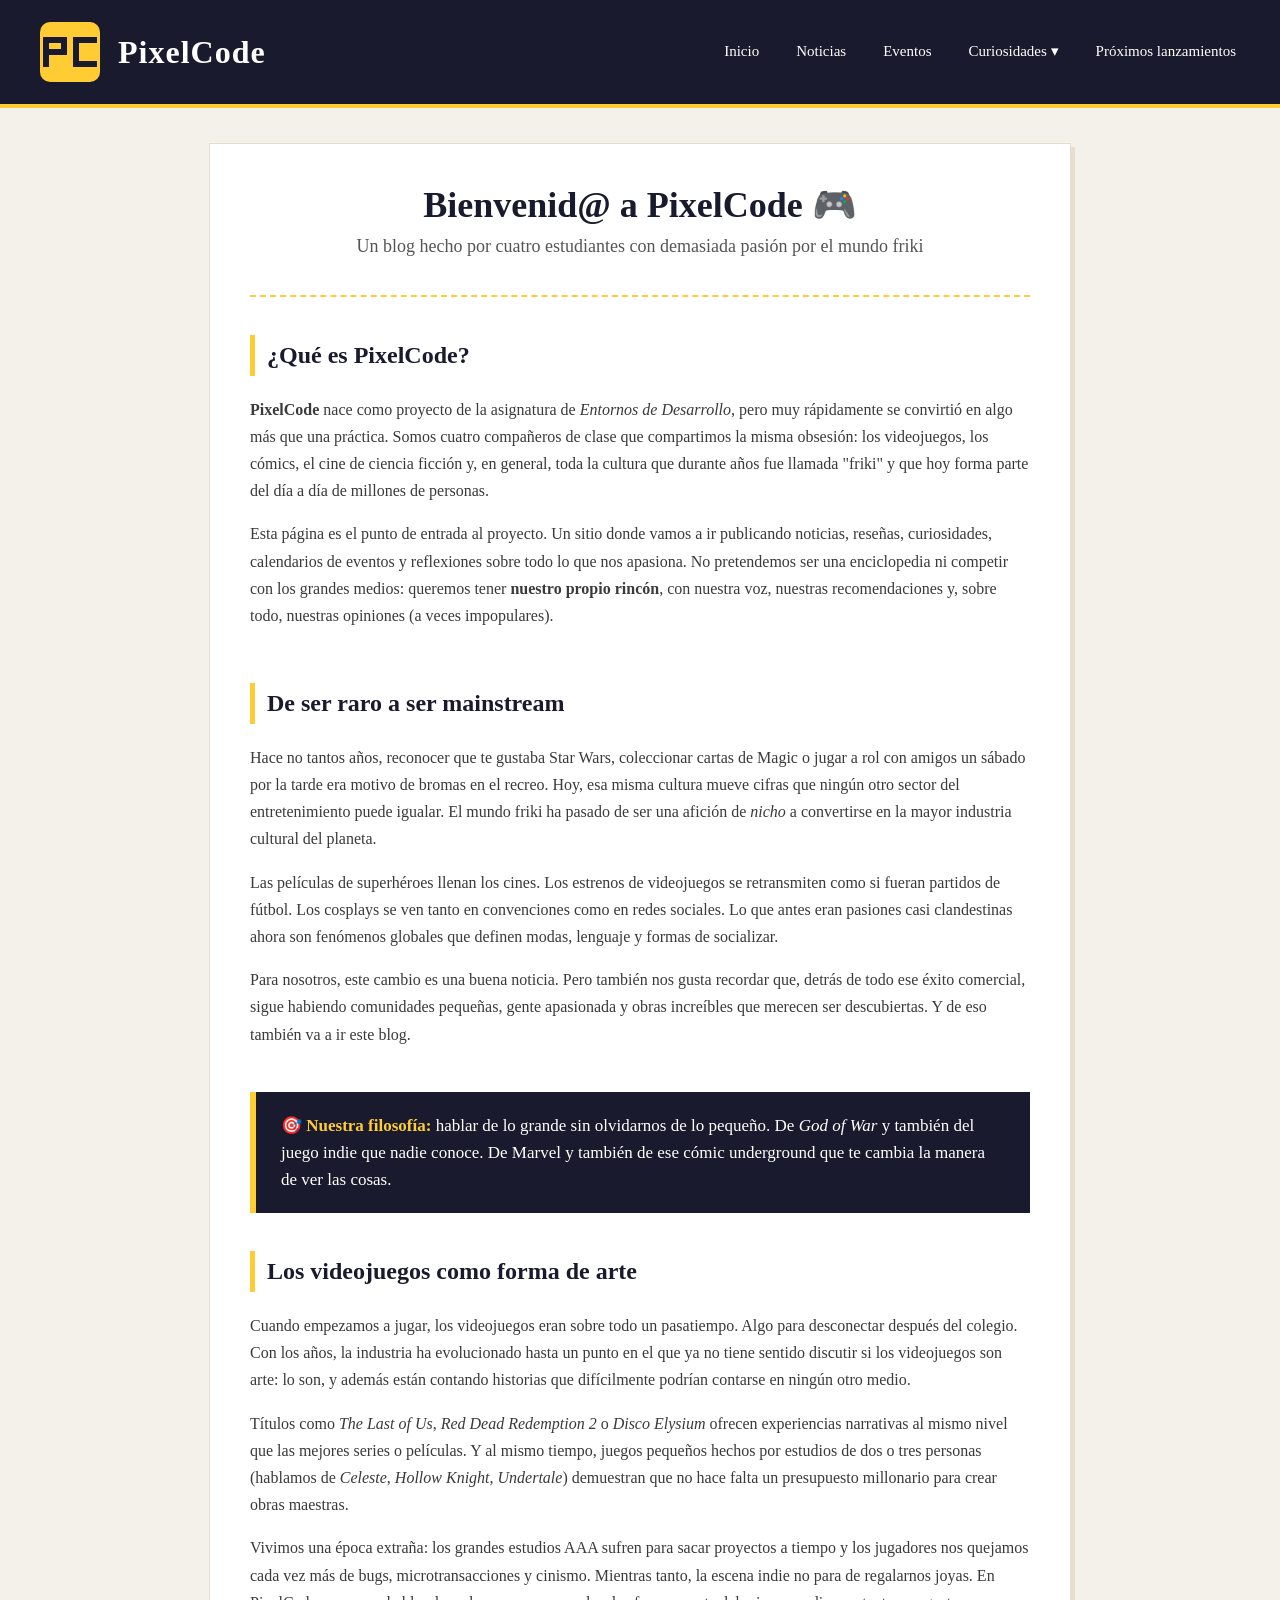
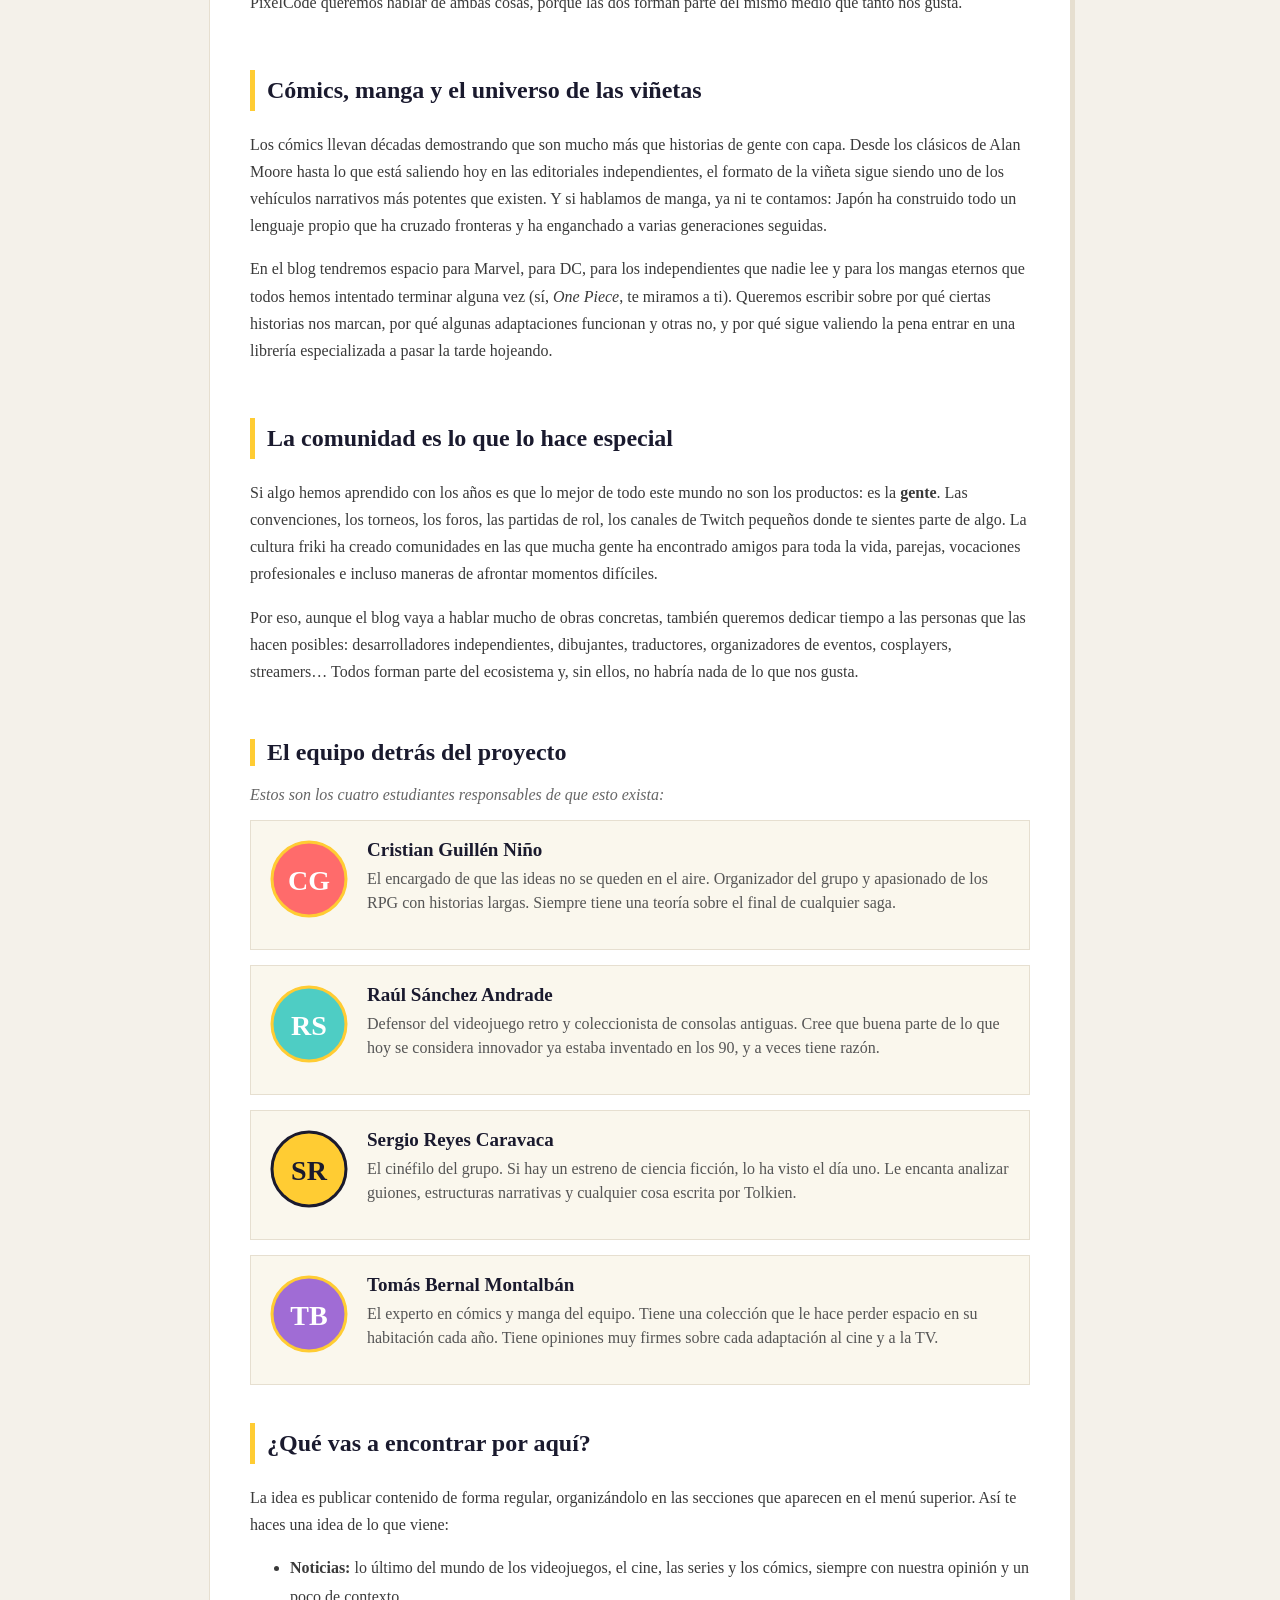
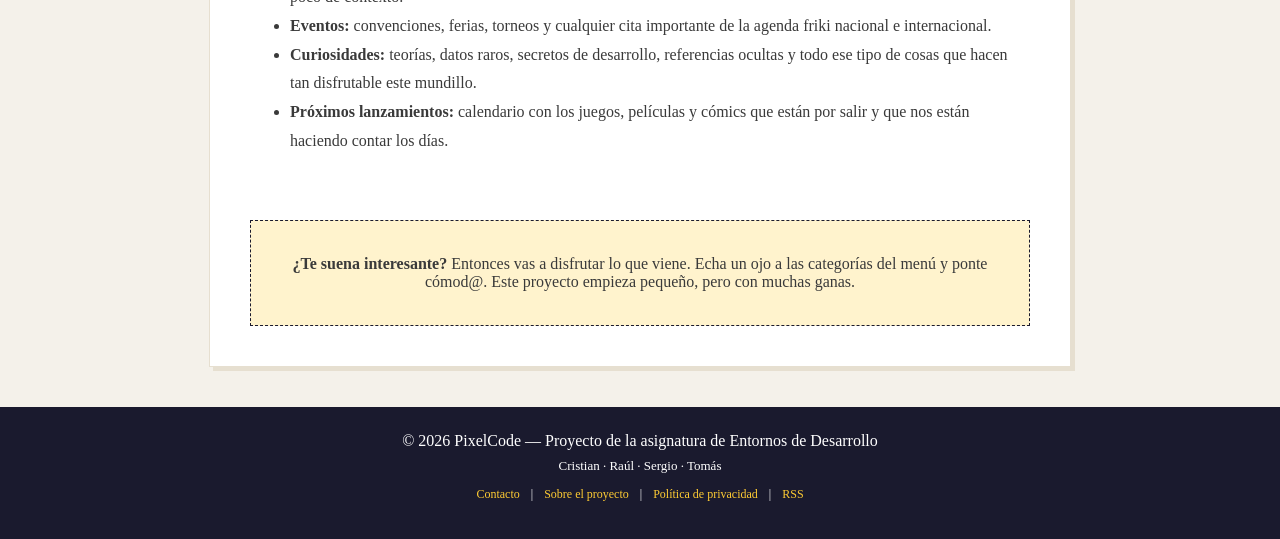
==== commit 9d889496: "Indice JOJOS" ====
--- a/blog.html
+++ b/blog.html
@@ -1,24 +1,17 @@
 <!doctype html>
-<html lang="es">
+<html>
   <head>
-    <meta charset="UTF-8" />
-    <meta name="viewport" content="width=device-width, initial-scale=1.0" />
-    <meta
-      name="description"
-      content="PixelCode, blog hecho por cuatro estudiantes apasionados por videojuegos, cómics, cine y cultura friki."
-    />
     <title>PixelCode - El blog del proyecto</title>
     <link rel="stylesheet" href="estilos-blog.css" />
   </head>
   <body>
-    <header class="header">
-      <a href="blog.html" class="logo" aria-label="PixelCode - Inicio">
+    <div class="header">
+      <div class="logo">
         <svg
           width="60"
           height="60"
           viewBox="0 0 60 60"
-          aria-hidden="true"
-          focusable="false"
+          style="vertical-align: middle"
         >
           <rect x="0" y="0" width="60" height="60" rx="10" fill="#ffcc33" />
           <rect x="3" y="15" width="6" height="6" fill="#1a1a2e" />
@@ -45,18 +38,26 @@
           <rect x="45" y="39" width="6" height="6" fill="#1a1a2e" />
           <rect x="51" y="39" width="6" height="6" fill="#1a1a2e" />
         </svg>
-        <span class="logo-text">PixelCode</span>
-      </a>
-
-      <nav class="nav" aria-label="Navegación principal">
+        <span
+          style="
+            color: white;
+            font-size: 32px;
+            font-weight: bold;
+            margin-left: 14px;
+            vertical-align: middle;
+            letter-spacing: 1px;
+          "
+          >PixelCode</span
+        >
+      </div>
+
+      <div class="nav">
         <ul>
           <li><a href="blog.html">Inicio</a></li>
           <li><a href="Noticias/noticias.html">Noticias</a></li>
           <li><a href="#">Eventos</a></li>
           <li class="dropdown">
-            <a href="#" aria-haspopup="true" aria-expanded="false"
-              >Curiosidades ▾</a
-            >
+            <a href="#">Curiosidades ▾</a>
             <ul class="submenu">
               <li>
                 <a href="#">
@@ -64,9 +65,7 @@
                     width="16"
                     height="16"
                     viewBox="0 0 24 24"
-                    class="submenu-icon"
-                    aria-hidden="true"
-                    focusable="false"
+                    style="vertical-align: middle; margin-right: 8px"
                   >
                     <circle
                       cx="12"
@@ -126,9 +125,7 @@
                     width="16"
                     height="16"
                     viewBox="0 0 24 24"
-                    class="submenu-icon"
-                    aria-hidden="true"
-                    focusable="false"
+                    style="vertical-align: middle; margin-right: 8px"
                   >
                     <path
                       d="M3 19 L3 9 L7 13 L12 5 L17 13 L21 9 L21 19 Z"
@@ -147,9 +144,7 @@
                     width="16"
                     height="16"
                     viewBox="0 0 24 24"
-                    class="submenu-icon"
-                    aria-hidden="true"
-                    focusable="false"
+                    style="vertical-align: middle; margin-right: 8px"
                   >
                     <circle cx="12" cy="12" r="10" fill="#ffcc33" />
                     <path d="M2 12 A10 10 0 0 1 22 12 Z" fill="#ff6b6b" />
@@ -166,9 +161,7 @@
                     width="16"
                     height="16"
                     viewBox="0 0 24 24"
-                    class="submenu-icon"
-                    aria-hidden="true"
-                    focusable="false"
+                    style="vertical-align: middle; margin-right: 8px"
                   >
                     <polygon
                       points="12,2 14.6,9 22,9 16,13.5 18.3,21 12,16.5 5.7,21 8,13.5 2,9 9.4,9"
@@ -182,23 +175,29 @@
           </li>
           <li><a href="Proximos/proximos.html">Próximos lanzamientos</a></li>
         </ul>
-      </nav>
-    </header>
-
-    <main class="contenido">
-      <section class="hero">
-        <h1>Bienvenid@ a PixelCode 🎮</h1>
-        <p class="hero-subtitle">
+      </div>
+
+      <div style="clear: both"></div>
+    </div>
+
+    <div class="contenido">
+      <div class="hero">
+        <h1 style="margin: 0; font-size: 36px; color: #1a1a2e">
+          Bienvenid@ a PixelCode 🎮
+        </h1>
+        <p style="font-size: 18px; color: #555; margin-top: 10px">
           Un blog hecho por cuatro estudiantes con demasiada pasión por el mundo
           friki
         </p>
-      </section>
-
-      <section class="seccion-intro">
+      </div>
+
+      <br />
+
+      <div class="seccion-intro">
         <h2>¿Qué es PixelCode?</h2>
         <p>
-          <strong>PixelCode</strong> nace como proyecto de la asignatura de
-          <em>Entornos de Desarrollo</em>, pero muy rápidamente se convirtió en
+          <b>PixelCode</b> nace como proyecto de la asignatura de
+          <i>Entornos de Desarrollo</i>, pero muy rápidamente se convirtió en
           algo más que una práctica. Somos cuatro compañeros de clase que
           compartimos la misma obsesión: los videojuegos, los cómics, el cine de
           ciencia ficción y, en general, toda la cultura que durante años fue
@@ -210,21 +209,23 @@
           ir publicando noticias, reseñas, curiosidades, calendarios de eventos
           y reflexiones sobre todo lo que nos apasiona. No pretendemos ser una
           enciclopedia ni competir con los grandes medios: queremos tener
-          <strong>nuestro propio rincón</strong>, con nuestra voz, nuestras
+          <b>nuestro propio rincón</b>, con nuestra voz, nuestras
           recomendaciones y, sobre todo, nuestras opiniones (a veces
           impopulares).
         </p>
-      </section>
-
-      <section class="seccion-intro">
+      </div>
+
+      <br />
+
+      <div class="seccion-intro">
         <h2>De ser raro a ser mainstream</h2>
         <p>
           Hace no tantos años, reconocer que te gustaba Star Wars, coleccionar
           cartas de Magic o jugar a rol con amigos un sábado por la tarde era
           motivo de bromas en el recreo. Hoy, esa misma cultura mueve cifras que
           ningún otro sector del entretenimiento puede igualar. El mundo friki
-          ha pasado de ser una afición de <em>nicho</em> a convertirse en la
-          mayor industria cultural del planeta.
+          ha pasado de ser una afición de <i>nicho</i> a convertirse en la mayor
+          industria cultural del planeta.
         </p>
         <p>
           Las películas de superhéroes llenan los cines. Los estrenos de
@@ -239,18 +240,22 @@
           comunidades pequeñas, gente apasionada y obras increíbles que merecen
           ser descubiertas. Y de eso también va a ir este blog.
         </p>
-      </section>
-
-      <aside class="destacado">
-        <p>
-          🎯 <strong>Nuestra filosofía:</strong> hablar de lo grande sin
-          olvidarnos de lo pequeño. De <em>God of War</em> y también del juego
-          indie que nadie conoce. De Marvel y también de ese cómic underground
-          que te cambia la manera de ver las cosas.
-        </p>
-      </aside>
-
-      <section class="seccion-intro">
+      </div>
+
+      <br />
+
+      <div class="destacado">
+        <p style="margin: 0; font-size: 17px; line-height: 1.6">
+          🎯 <b>Nuestra filosofía:</b> hablar de lo grande sin olvidarnos de lo
+          pequeño. De <i>God of War</i> y también del juego indie que nadie
+          conoce. De Marvel y también de ese cómic underground que te cambia la
+          manera de ver las cosas.
+        </p>
+      </div>
+
+      <br />
+
+      <div class="seccion-intro">
         <h2>Los videojuegos como forma de arte</h2>
         <p>
           Cuando empezamos a jugar, los videojuegos eran sobre todo un
@@ -261,13 +266,12 @@
           medio.
         </p>
         <p>
-          Títulos como <em>The Last of Us</em>, <em>Red Dead Redemption 2</em> o
-          <em>Disco Elysium</em> ofrecen experiencias narrativas al mismo nivel
+          Títulos como <i>The Last of Us</i>, <i>Red Dead Redemption 2</i> o
+          <i>Disco Elysium</i> ofrecen experiencias narrativas al mismo nivel
           que las mejores series o películas. Y al mismo tiempo, juegos pequeños
           hechos por estudios de dos o tres personas (hablamos de
-          <em>Celeste</em>, <em>Hollow Knight</em>, <em>Undertale</em>)
-          demuestran que no hace falta un presupuesto millonario para crear
-          obras maestras.
+          <i>Celeste</i>, <i>Hollow Knight</i>, <i>Undertale</i>) demuestran que
+          no hace falta un presupuesto millonario para crear obras maestras.
         </p>
         <p>
           Vivimos una época extraña: los grandes estudios AAA sufren para sacar
@@ -276,9 +280,11 @@
           de regalarnos joyas. En PixelCode queremos hablar de ambas cosas,
           porque las dos forman parte del mismo medio que tanto nos gusta.
         </p>
-      </section>
-
-      <section class="seccion-intro">
+      </div>
+
+      <br />
+
+      <div class="seccion-intro">
         <h2>Cómics, manga y el universo de las viñetas</h2>
         <p>
           Los cómics llevan décadas demostrando que son mucho más que historias
@@ -292,24 +298,25 @@
         <p>
           En el blog tendremos espacio para Marvel, para DC, para los
           independientes que nadie lee y para los mangas eternos que todos hemos
-          intentado terminar alguna vez (sí, <em>One Piece</em>, te miramos a
-          ti). Queremos escribir sobre por qué ciertas historias nos marcan, por
-          qué algunas adaptaciones funcionan y otras no, y por qué sigue
-          valiendo la pena entrar en una librería especializada a pasar la tarde
-          hojeando.
-        </p>
-      </section>
-
-      <section class="seccion-intro">
+          intentado terminar alguna vez (sí, <i>One Piece</i>, te miramos a ti).
+          Queremos escribir sobre por qué ciertas historias nos marcan, por qué
+          algunas adaptaciones funcionan y otras no, y por qué sigue valiendo la
+          pena entrar en una librería especializada a pasar la tarde hojeando.
+        </p>
+      </div>
+
+      <br />
+
+      <div class="seccion-intro">
         <h2>La comunidad es lo que lo hace especial</h2>
         <p>
           Si algo hemos aprendido con los años es que lo mejor de todo este
-          mundo no son los productos: es la <strong>gente</strong>. Las
-          convenciones, los torneos, los foros, las partidas de rol, los canales
-          de Twitch pequeños donde te sientes parte de algo. La cultura friki ha
-          creado comunidades en las que mucha gente ha encontrado amigos para
-          toda la vida, parejas, vocaciones profesionales e incluso maneras de
-          afrontar momentos difíciles.
+          mundo no son los productos: es la <b>gente</b>. Las convenciones, los
+          torneos, los foros, las partidas de rol, los canales de Twitch
+          pequeños donde te sientes parte de algo. La cultura friki ha creado
+          comunidades en las que mucha gente ha encontrado amigos para toda la
+          vida, parejas, vocaciones profesionales e incluso maneras de afrontar
+          momentos difíciles.
         </p>
         <p>
           Por eso, aunque el blog vaya a hablar mucho de obras concretas,
@@ -318,23 +325,19 @@
           de eventos, cosplayers, streamers… Todos forman parte del ecosistema
           y, sin ellos, no habría nada de lo que nos gusta.
         </p>
-      </section>
-
-      <section class="seccion-equipo">
+      </div>
+
+      <br />
+
+      <div class="seccion-equipo">
         <h2>El equipo detrás del proyecto</h2>
-        <p class="seccion-equipo-intro">
+        <p style="color: #666; font-style: italic">
           Estos son los cuatro estudiantes responsables de que esto exista:
         </p>
 
-        <article class="miembro">
-          <figure class="avatar">
-            <svg
-              width="80"
-              height="80"
-              viewBox="0 0 80 80"
-              aria-hidden="true"
-              focusable="false"
-            >
+        <div class="miembro">
+          <div class="avatar">
+            <svg width="80" height="80" viewBox="0 0 80 80">
               <circle
                 cx="40"
                 cy="40"
@@ -355,7 +358,7 @@
                 CG
               </text>
             </svg>
-          </figure>
+          </div>
           <div class="info">
             <h3>Cristian Guillén Niño</h3>
             <p>
@@ -364,17 +367,12 @@
               tiene una teoría sobre el final de cualquier saga.
             </p>
           </div>
-        </article>
-
-        <article class="miembro">
-          <figure class="avatar">
-            <svg
-              width="80"
-              height="80"
-              viewBox="0 0 80 80"
-              aria-hidden="true"
-              focusable="false"
-            >
+          <div style="clear: both"></div>
+        </div>
+
+        <div class="miembro">
+          <div class="avatar">
+            <svg width="80" height="80" viewBox="0 0 80 80">
               <circle
                 cx="40"
                 cy="40"
@@ -395,7 +393,7 @@
                 RS
               </text>
             </svg>
-          </figure>
+          </div>
           <div class="info">
             <h3>Raúl Sánchez Andrade</h3>
             <p>
@@ -404,17 +402,12 @@
               innovador ya estaba inventado en los 90, y a veces tiene razón.
             </p>
           </div>
-        </article>
-
-        <article class="miembro">
-          <figure class="avatar">
-            <svg
-              width="80"
-              height="80"
-              viewBox="0 0 80 80"
-              aria-hidden="true"
-              focusable="false"
-            >
+          <div style="clear: both"></div>
+        </div>
+
+        <div class="miembro">
+          <div class="avatar">
+            <svg width="80" height="80" viewBox="0 0 80 80">
               <circle
                 cx="40"
                 cy="40"
@@ -435,7 +428,7 @@
                 SR
               </text>
             </svg>
-          </figure>
+          </div>
           <div class="info">
             <h3>Sergio Reyes Caravaca</h3>
             <p>
@@ -444,17 +437,12 @@
               narrativas y cualquier cosa escrita por Tolkien.
             </p>
           </div>
-        </article>
-
-        <article class="miembro">
-          <figure class="avatar">
-            <svg
-              width="80"
-              height="80"
-              viewBox="0 0 80 80"
-              aria-hidden="true"
-              focusable="false"
-            >
+          <div style="clear: both"></div>
+        </div>
+
+        <div class="miembro">
+          <div class="avatar">
+            <svg width="80" height="80" viewBox="0 0 80 80">
               <circle
                 cx="40"
                 cy="40"
@@ -475,7 +463,7 @@
                 TB
               </text>
             </svg>
-          </figure>
+          </div>
           <div class="info">
             <h3>Tomás Bernal Montalbán</h3>
             <p>
@@ -484,58 +472,64 @@
               muy firmes sobre cada adaptación al cine y a la TV.
             </p>
           </div>
-        </article>
-      </section>
-
-      <section class="seccion-intro">
+          <div style="clear: both"></div>
+        </div>
+      </div>
+
+      <br />
+
+      <div class="seccion-intro">
         <h2>¿Qué vas a encontrar por aquí?</h2>
         <p>
           La idea es publicar contenido de forma regular, organizándolo en las
           secciones que aparecen en el menú superior. Así te haces una idea de
           lo que viene:
         </p>
-        <ul class="lista-secciones">
+        <ul style="line-height: 1.8; font-size: 16px">
           <li>
-            <strong>Noticias:</strong> lo último del mundo de los videojuegos,
-            el cine, las series y los cómics, siempre con nuestra opinión y un
-            poco de contexto.
+            <b>Noticias:</b> lo último del mundo de los videojuegos, el cine,
+            las series y los cómics, siempre con nuestra opinión y un poco de
+            contexto.
           </li>
           <li>
-            <strong>Eventos:</strong> convenciones, ferias, torneos y cualquier
-            cita importante de la agenda friki nacional e internacional.
+            <b>Eventos:</b> convenciones, ferias, torneos y cualquier cita
+            importante de la agenda friki nacional e internacional.
           </li>
           <li>
-            <strong>Curiosidades:</strong> teorías, datos raros, secretos de
-            desarrollo, referencias ocultas y todo ese tipo de cosas que hacen
-            tan disfrutable este mundillo.
+            <b>Curiosidades:</b> teorías, datos raros, secretos de desarrollo,
+            referencias ocultas y todo ese tipo de cosas que hacen tan
+            disfrutable este mundillo.
           </li>
           <li>
-            <strong>Próximos lanzamientos:</strong> calendario con los juegos,
-            películas y cómics que están por salir y que nos están haciendo
-            contar los días.
+            <b>Próximos lanzamientos:</b> calendario con los juegos, películas y
+            cómics que están por salir y que nos están haciendo contar los días.
           </li>
         </ul>
-      </section>
-
-      <aside class="cta">
-        <p>
-          <strong>¿Te suena interesante?</strong> Entonces vas a disfrutar lo
-          que viene. Echa un ojo a las categorías del menú y ponte cómod@. Este
-          proyecto empieza pequeño, pero con muchas ganas.
-        </p>
-      </aside>
-    </main>
-
-    <footer class="footer">
-      <p>
+      </div>
+
+      <br />
+
+      <div class="cta">
+        <p>
+          <b>¿Te suena interesante?</b> Entonces vas a disfrutar lo que viene.
+          Echa un ojo a las categorías del menú y ponte cómod@. Este proyecto
+          empieza pequeño, pero con muchas ganas.
+        </p>
+      </div>
+    </div>
+
+    <div class="footer">
+      <p style="margin: 0">
         © 2026 PixelCode — Proyecto de la asignatura de Entornos de Desarrollo
       </p>
-      <p class="footer-autores">Cristian · Raúl · Sergio · Tomás</p>
-      <nav class="footer-nav" aria-label="Enlaces de pie de página">
+      <p style="font-size: 13px; margin-top: 8px">
+        Cristian · Raúl · Sergio · Tomás
+      </p>
+      <p style="font-size: 12px; margin-top: 12px">
         <a href="#">Contacto</a> | <a href="#">Sobre el proyecto</a> |
         <a href="#">Política de privacidad</a> |
         <a href="#">RSS</a>
-      </nav>
-    </footer>
+      </p>
+    </div>
   </body>
 </html>
--- a/estilos-blog.css
+++ b/estilos-blog.css
@@ -1,281 +1,195 @@
-:root {
-  --color-fondo: #f4f1ea;
-  --color-fondo-claro: #faf7ed;
-  --color-texto: #3a3a3a;
-  --color-texto-suave: #555;
-  --color-oscuro: #1a1a2e;
-  --color-acento: #ffcc33;
-  --color-borde: #e6dfd0;
-  --color-cta-fondo: #fff3cd;
-
-  --fuente-base: Georgia, serif;
-
-  --ancho-contenido: 860px;
+body {
+    background-color: #f4f1ea;
+    font-family: Georgia, serif;
+    margin: 0px;
+    padding: 0px;
+    color: #3a3a3a;
 }
 
-body {
-  margin: 0;
-  padding: 0;
-  background-color: var(--color-fondo);
-  font-family: var(--fuente-base);
-  color: var(--color-texto);
-  line-height: 1.5;
-}
-
-a:focus-visible,
-button:focus-visible {
-  outline: 2px solid var(--color-acento);
-  outline-offset: 2px;
-}
 
 .header {
-  display: flex;
-  align-items: center;
-  justify-content: space-between;
-  background-color: var(--color-oscuro);
-  padding: 22px 40px;
-  border-bottom: 4px solid var(--color-acento);
+    background-color: #1a1a2e;
+    padding: 22px 40px;
+    border-bottom: 4px solid #ffcc33;
+    height: 60px;
 }
 
 .logo {
-  display: inline-flex;
-  align-items: center;
-  text-decoration: none;
+    float: left;
+    margin-top: 0px;
 }
 
-.logo-text {
-  margin-left: 14px;
-  color: white;
-  font-size: 32px;
-  font-weight: bold;
-  letter-spacing: 1px;
+.nav {
+    float: right;
+    margin-top: 20px;
 }
 
-.nav > ul {
-  display: flex;
-  gap: 25px;
-  list-style: none;
-  margin: 0;
-  padding: 0;
+.nav ul {
+    list-style: none;
+    margin: 0;
+    padding: 0;
 }
 
-.nav li {
-  position: relative;
+.nav ul li {
+    display: inline-block;
+    position: relative;
+    margin-left: 25px;
 }
 
-.nav a {
-  display: inline-block;
-  padding: 8px 4px;
-  color: white;
-  text-decoration: none;
-  font-size: 15px;
+.nav ul li a {
+    color: white;
+    text-decoration: none;
+    font-size: 15px;
+    font-family: Georgia, serif;
+    padding: 8px 4px;
 }
 
-.nav a:hover {
-  color: var(--color-acento);
+.nav ul li a:hover {
+    color: #ffcc33;
 }
 
+
 .submenu {
-  display: none;
-  position: absolute;
-  top: 100%;
-  left: 0;
-  min-width: 180px;
-  margin: 0;
-  padding: 8px 0;
-  list-style: none;
-  background-color: var(--color-oscuro);
-  border: 1px solid var(--color-acento);
-  z-index: 10;
+    display: none;
+    position: absolute;
+    top: 30px;
+    left: 0;
+    background-color: #1a1a2e;
+    list-style: none;
+    padding: 8px 0;
+    margin: 0;
+    min-width: 180px;
+    border: 1px solid #ffcc33;
+    z-index: 10;
 }
 
-.dropdown:hover .submenu,
-.dropdown.abierto .submenu {
-  display: block;
+.dropdown:hover .submenu {
+    display: block;
 }
 
 .submenu li {
-  display: block;
+    display: block;
+    margin: 0;
+    position: relative;
 }
 
-.submenu a {
-  display: block;
-  padding: 8px 15px;
+.submenu li a {
+    display: block;
+    padding: 8px 15px;
+    color: white;
 }
 
-.submenu a:hover {
-  background-color: #2d2d4a;
-  color: var(--color-acento);
+.submenu li a:hover {
+    background-color: #2d2d4a;
+    color: #ffcc33;
 }
 
-.submenu-icon {
-  vertical-align: middle;
-  margin-right: 8px;
-}
+
 
 .contenido {
-  width: 100%;
-  max-width: var(--ancho-contenido);
-  margin: 35px auto;
-  padding: 40px;
-  background-color: white;
-  border: 1px solid var(--color-borde);
-  box-shadow: 4px 4px 0 var(--color-borde);
-  box-sizing: border-box;
+    width: 780px;
+    margin: 35px auto;
+    background-color: white;
+    padding: 40px;
+    border: 1px solid #e6dfd0;
+    box-shadow: 4px 4px 0px #e6dfd0;
 }
 
 .hero {
-  text-align: center;
-  padding-bottom: 20px;
-  border-bottom: 2px dashed var(--color-acento);
+    text-align: center;
+    padding-bottom: 20px;
+    border-bottom: 2px dashed #ffcc33;
 }
 
-.hero h1 {
-  margin: 0;
-  font-size: 36px;
-  color: var(--color-oscuro);
+.seccion-intro {
+    margin-top: 20px;
+    font-size: 16px;
+    line-height: 1.7;
 }
 
-.hero-subtitle {
-  margin-top: 10px;
-  font-size: 18px;
-  color: var(--color-texto-suave);
+.seccion-intro h2 {
+    color: #1a1a2e;
+    border-left: 5px solid #ffcc33;
+    padding-left: 12px;
 }
 
-.seccion-intro,
+
 .seccion-equipo {
-  margin-top: 30px;
-  font-size: 16px;
-  line-height: 1.7;
+    margin-top: 20px;
 }
 
-.seccion-intro h2,
 .seccion-equipo h2 {
-  color: var(--color-oscuro);
-  border-left: 5px solid var(--color-acento);
-  padding-left: 12px;
-}
-
-.lista-secciones {
-  line-height: 1.8;
-  font-size: 16px;
-}
-
-.seccion-equipo-intro {
-  color: #666;
-  font-style: italic;
+    color: #1a1a2e;
+    border-left: 5px solid #ffcc33;
+    padding-left: 12px;
 }
 
 .miembro {
-  display: flex;
-  align-items: flex-start;
-  gap: 18px;
-  margin-top: 15px;
-  padding: 18px;
-  background-color: var(--color-fondo-claro);
-  border: 1px solid var(--color-borde);
+    background-color: #faf7ed;
+    padding: 18px;
+    margin-top: 15px;
+    border: 1px solid #e6dfd0;
 }
 
 .avatar {
-  margin: 0;
-  flex-shrink: 0;
+    float: left;
+    margin-right: 18px;
 }
 
 .info {
-  flex: 1;
+    overflow: hidden;
 }
 
 .info h3 {
-  margin: 0;
-  color: var(--color-oscuro);
-  font-size: 19px;
+    margin: 0;
+    color: #1a1a2e;
+    font-size: 19px;
 }
 
 .info p {
-  margin-top: 6px;
-  color: var(--color-texto-suave);
+    margin-top: 6px;
+    color: #555;
+    line-height: 1.5;
 }
 
+
 .destacado {
-  margin-top: 20px;
-  padding: 20px 25px;
-  background-color: var(--color-oscuro);
-  color: white;
-  border-left: 6px solid var(--color-acento);
-  font-size: 17px;
-  line-height: 1.6;
+    background-color: #1a1a2e;
+    color: white;
+    padding: 20px 25px;
+    border-left: 6px solid #ffcc33;
+    margin-top: 10px;
 }
 
-.destacado p {
-  margin: 0;
+.destacado b {
+    color: #ffcc33;
 }
 
-.destacado strong {
-  color: var(--color-acento);
+
+.cta {
+    margin-top: 30px;
+    background-color: #fff3cd;
+    padding: 18px;
+    border: 1px dashed #1a1a2e;
+    text-align: center;
+    font-size: 16px;
 }
 
-.cta {
-  margin-top: 30px;
-  padding: 18px;
-  background-color: var(--color-cta-fondo);
-  border: 1px dashed var(--color-oscuro);
-  text-align: center;
-  font-size: 16px;
-}
 
 .footer {
-  margin-top: 40px;
-  padding: 25px;
-  background-color: var(--color-oscuro);
-  color: white;
-  text-align: center;
-}
-
-.footer p {
-  margin: 0;
-}
-
-.footer-autores {
-  font-size: 13px;
-  margin-top: 8px;
-}
-
-.footer-nav {
-  margin-top: 12px;
-  font-size: 12px;
+    background-color: #1a1a2e;
+    color: white;
+    padding: 25px;
+    text-align: center;
+    margin-top: 40px;
 }
 
 .footer a {
-  margin: 0 8px;
-  color: var(--color-acento);
-  text-decoration: none;
+    color: #ffcc33;
+    text-decoration: none;
+    margin: 0 8px;
 }
 
 .footer a:hover {
-  text-decoration: underline;
+    text-decoration: underline;
 }
-
-@media (max-width: 820px) {
-  .header {
-    flex-direction: column;
-    gap: 15px;
-    padding: 20px;
-  }
-
-  .nav > ul {
-    flex-wrap: wrap;
-    justify-content: center;
-    gap: 15px;
-  }
-
-  .contenido {
-    margin: 20px;
-    padding: 25px;
-  }
-
-  .miembro {
-    flex-direction: column;
-    align-items: center;
-    text-align: center;
-  }
-}
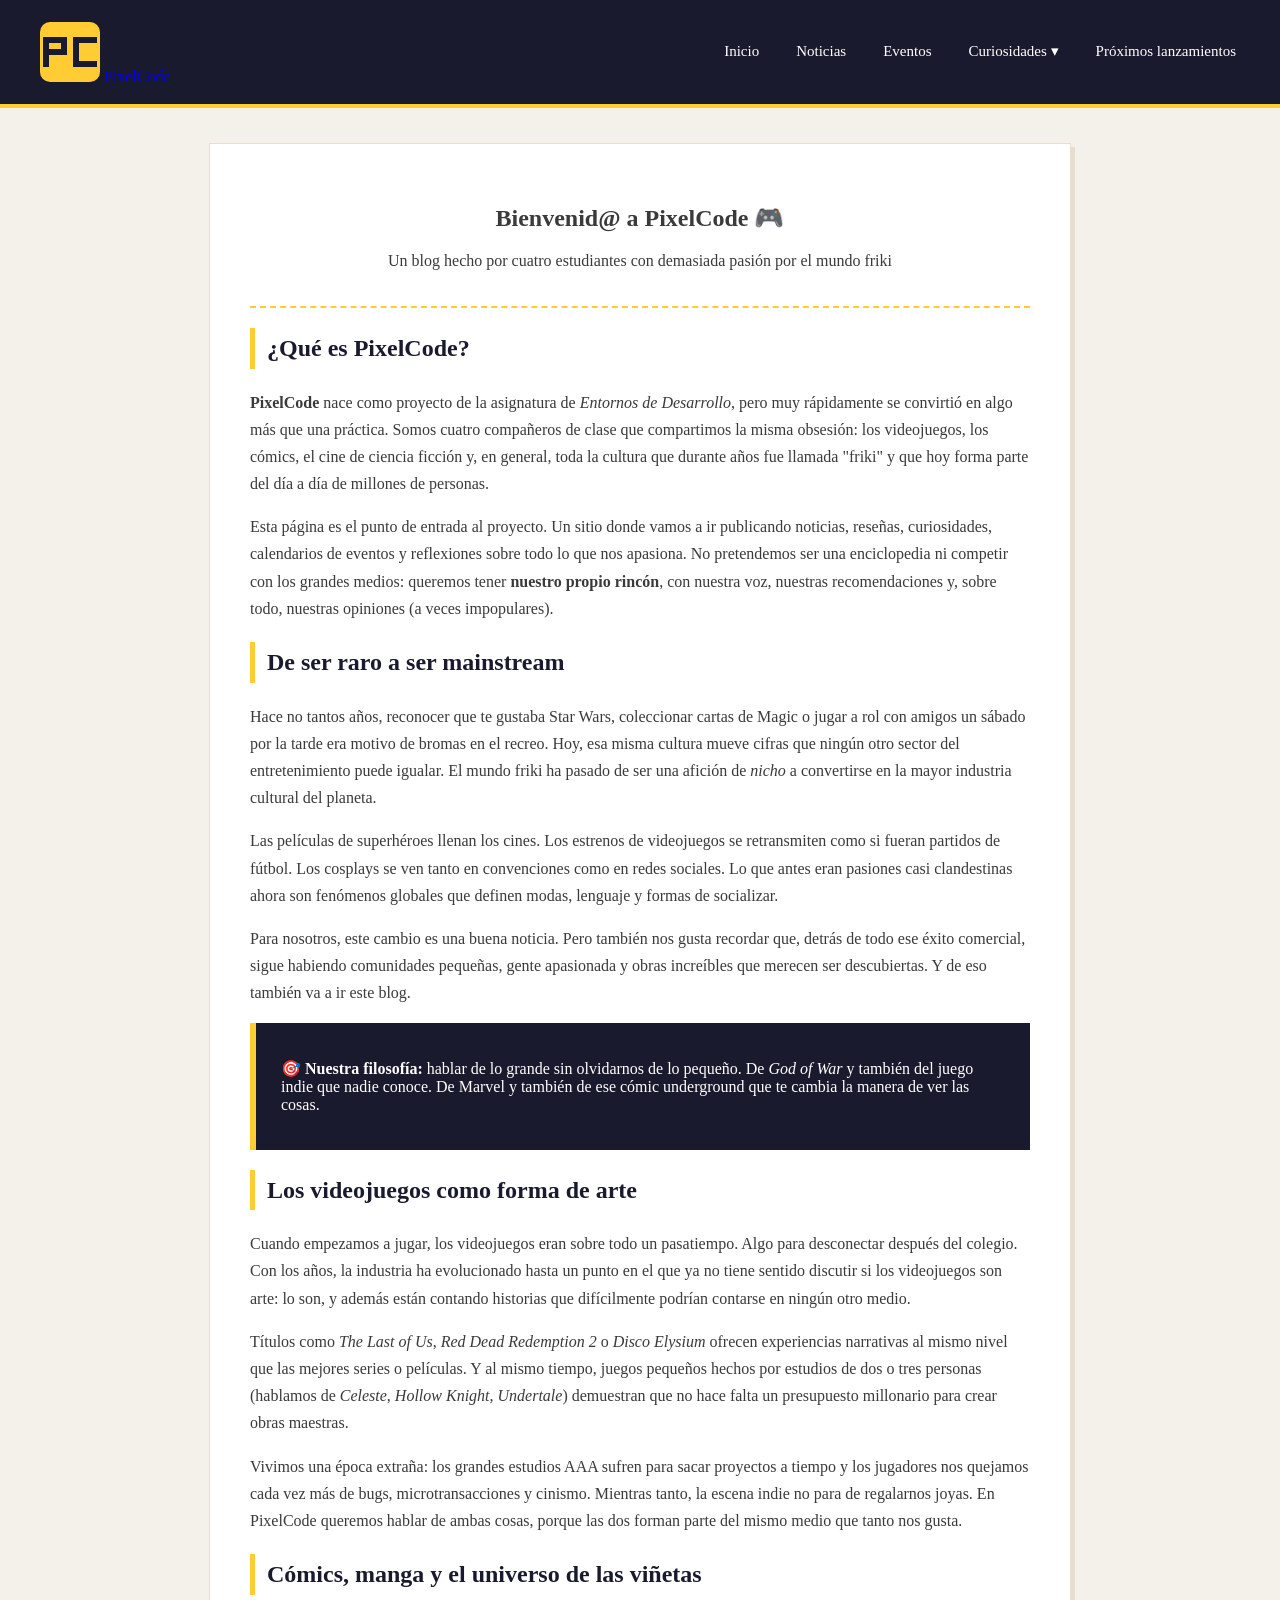
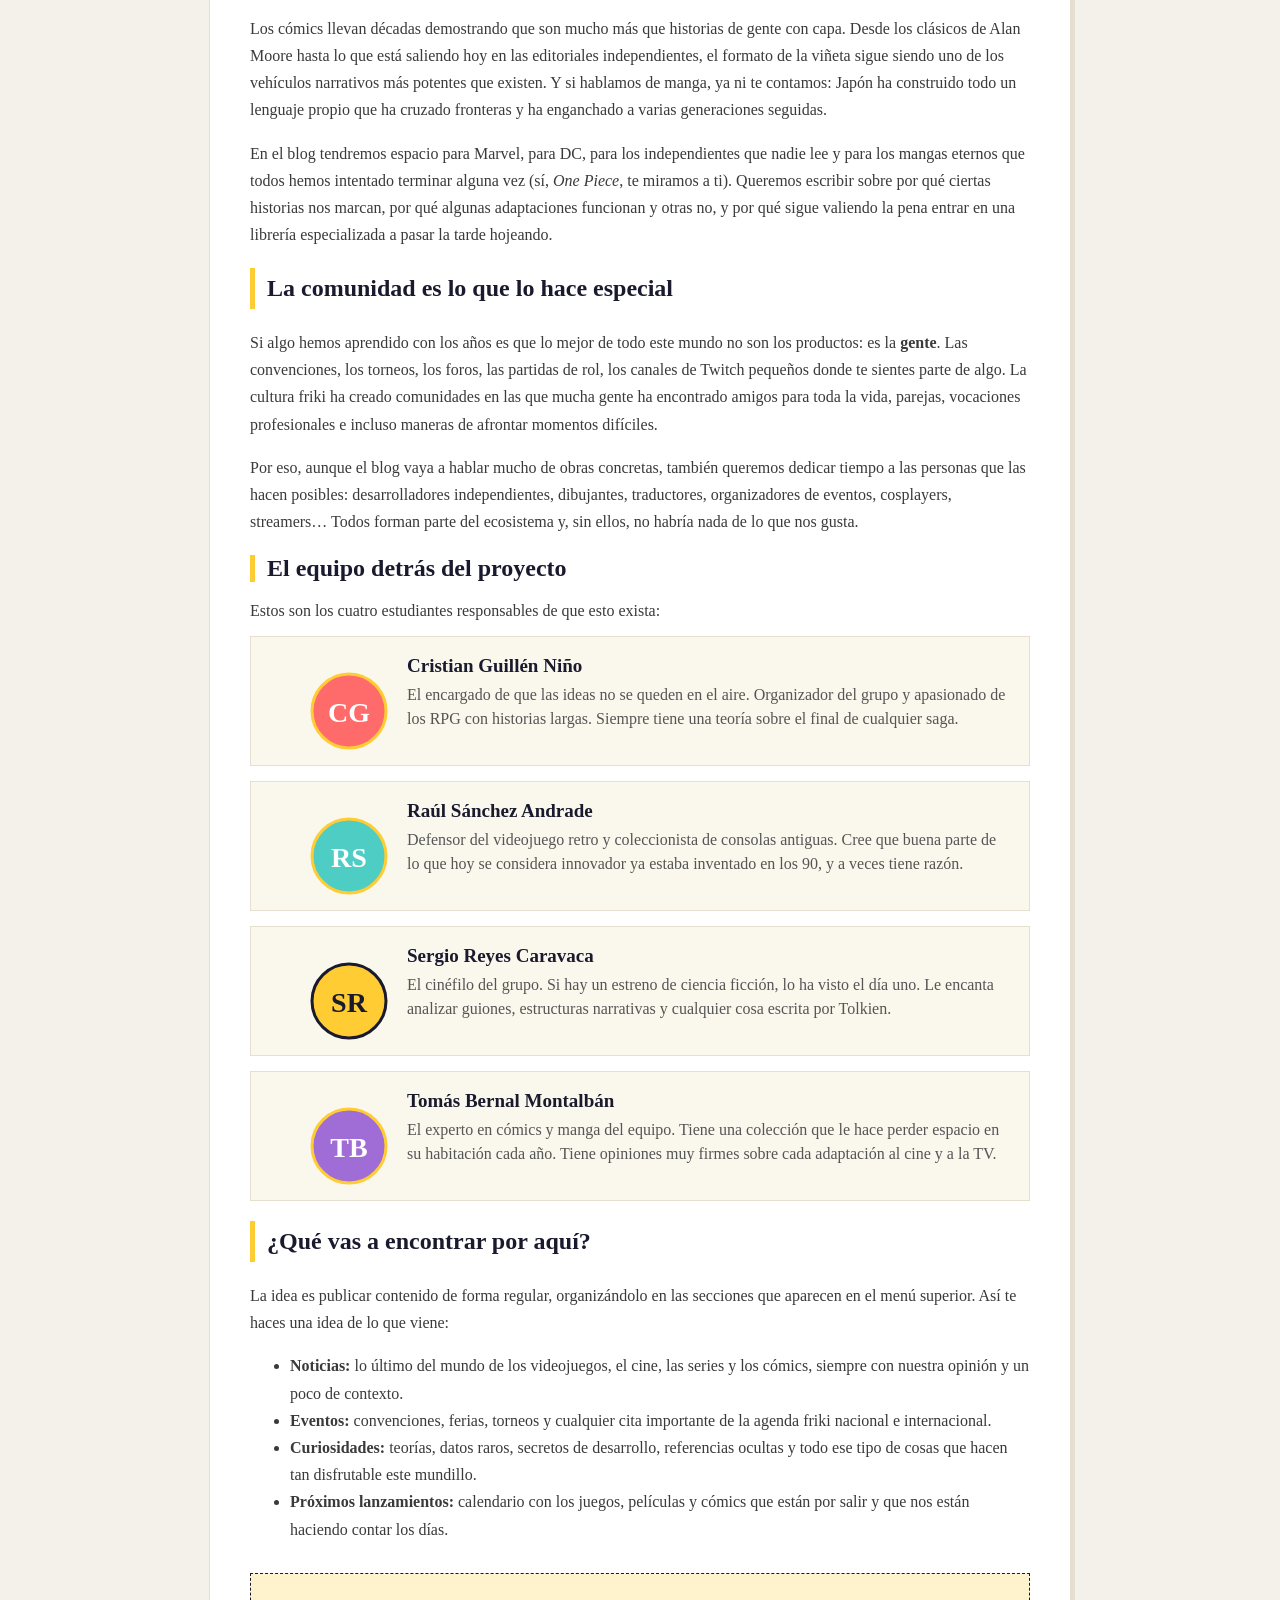
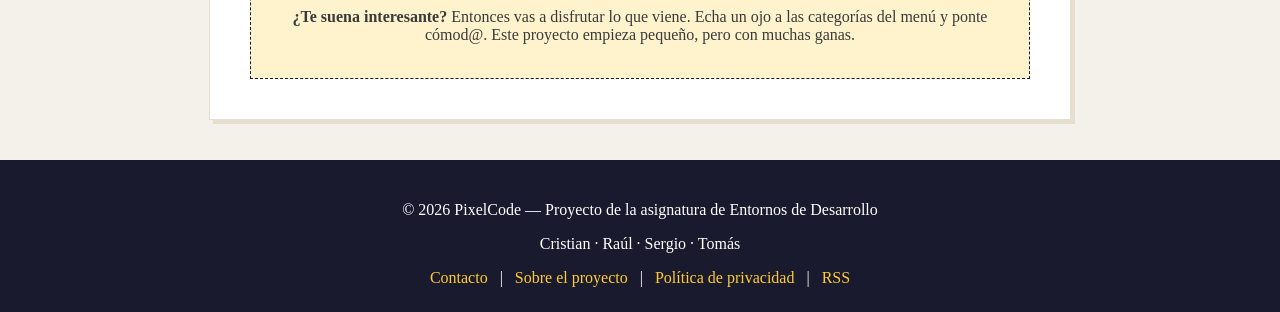
==== commit cd801fa6: "Todas las paginas linkeadas" ====
--- a/blog.html
+++ b/blog.html
@@ -1,17 +1,24 @@
 <!doctype html>
-<html>
+<html lang="es">
   <head>
+    <meta charset="UTF-8" />
+    <meta name="viewport" content="width=device-width, initial-scale=1.0" />
+    <meta
+      name="description"
+      content="PixelCode, blog hecho por cuatro estudiantes apasionados por videojuegos, cómics, cine y cultura friki."
+    />
     <title>PixelCode - El blog del proyecto</title>
     <link rel="stylesheet" href="estilos-blog.css" />
   </head>
   <body>
-    <div class="header">
-      <div class="logo">
+    <header class="header">
+      <a href="blog.html" class="logo" aria-label="PixelCode - Inicio">
         <svg
           width="60"
           height="60"
           viewBox="0 0 60 60"
-          style="vertical-align: middle"
+          aria-hidden="true"
+          focusable="false"
         >
           <rect x="0" y="0" width="60" height="60" rx="10" fill="#ffcc33" />
           <rect x="3" y="15" width="6" height="6" fill="#1a1a2e" />
@@ -38,34 +45,28 @@
           <rect x="45" y="39" width="6" height="6" fill="#1a1a2e" />
           <rect x="51" y="39" width="6" height="6" fill="#1a1a2e" />
         </svg>
-        <span
-          style="
-            color: white;
-            font-size: 32px;
-            font-weight: bold;
-            margin-left: 14px;
-            vertical-align: middle;
-            letter-spacing: 1px;
-          "
-          >PixelCode</span
-        >
-      </div>
-
-      <div class="nav">
+        <span class="logo-text">PixelCode</span>
+      </a>
+
+      <nav class="nav" aria-label="Navegación principal">
         <ul>
           <li><a href="blog.html">Inicio</a></li>
           <li><a href="Noticias/noticias.html">Noticias</a></li>
-          <li><a href="#">Eventos</a></li>
+          <li><a href="eventos.html">Eventos</a></li>
           <li class="dropdown">
-            <a href="#">Curiosidades ▾</a>
+            <a href="#" aria-haspopup="true" aria-expanded="false"
+              >Curiosidades ▾</a
+            >
             <ul class="submenu">
               <li>
-                <a href="#">
+                <a href="Portal_Tomi/portal/portal.html">
                   <svg
                     width="16"
                     height="16"
                     viewBox="0 0 24 24"
-                    style="vertical-align: middle; margin-right: 8px"
+                    class="submenu-icon"
+                    aria-hidden="true"
+                    focusable="false"
                   >
                     <circle
                       cx="12"
@@ -120,12 +121,14 @@
                 </a>
               </li>
               <li>
-                <a href="#">
+                <a href="LOL.html">
                   <svg
                     width="16"
                     height="16"
                     viewBox="0 0 24 24"
-                    style="vertical-align: middle; margin-right: 8px"
+                    class="submenu-icon"
+                    aria-hidden="true"
+                    focusable="false"
                   >
                     <path
                       d="M3 19 L3 9 L7 13 L12 5 L17 13 L21 9 L21 19 Z"
@@ -144,7 +147,9 @@
                     width="16"
                     height="16"
                     viewBox="0 0 24 24"
-                    style="vertical-align: middle; margin-right: 8px"
+                    class="submenu-icon"
+                    aria-hidden="true"
+                    focusable="false"
                   >
                     <circle cx="12" cy="12" r="10" fill="#ffcc33" />
                     <path d="M2 12 A10 10 0 0 1 22 12 Z" fill="#ff6b6b" />
@@ -156,12 +161,14 @@
                 </a>
               </li>
               <li>
-                <a href="#">
+                <a href="jojos1.html">
                   <svg
                     width="16"
                     height="16"
                     viewBox="0 0 24 24"
-                    style="vertical-align: middle; margin-right: 8px"
+                    class="submenu-icon"
+                    aria-hidden="true"
+                    focusable="false"
                   >
                     <polygon
                       points="12,2 14.6,9 22,9 16,13.5 18.3,21 12,16.5 5.7,21 8,13.5 2,9 9.4,9"
@@ -175,29 +182,23 @@
           </li>
           <li><a href="Proximos/proximos.html">Próximos lanzamientos</a></li>
         </ul>
-      </div>
-
-      <div style="clear: both"></div>
-    </div>
-
-    <div class="contenido">
-      <div class="hero">
-        <h1 style="margin: 0; font-size: 36px; color: #1a1a2e">
-          Bienvenid@ a PixelCode 🎮
-        </h1>
-        <p style="font-size: 18px; color: #555; margin-top: 10px">
+      </nav>
+    </header>
+
+    <main class="contenido">
+      <section class="hero">
+        <h1>Bienvenid@ a PixelCode 🎮</h1>
+        <p class="hero-subtitle">
           Un blog hecho por cuatro estudiantes con demasiada pasión por el mundo
           friki
         </p>
-      </div>
-
-      <br />
-
-      <div class="seccion-intro">
+      </section>
+
+      <section class="seccion-intro">
         <h2>¿Qué es PixelCode?</h2>
         <p>
-          <b>PixelCode</b> nace como proyecto de la asignatura de
-          <i>Entornos de Desarrollo</i>, pero muy rápidamente se convirtió en
+          <strong>PixelCode</strong> nace como proyecto de la asignatura de
+          <em>Entornos de Desarrollo</em>, pero muy rápidamente se convirtió en
           algo más que una práctica. Somos cuatro compañeros de clase que
           compartimos la misma obsesión: los videojuegos, los cómics, el cine de
           ciencia ficción y, en general, toda la cultura que durante años fue
@@ -209,23 +210,21 @@
           ir publicando noticias, reseñas, curiosidades, calendarios de eventos
           y reflexiones sobre todo lo que nos apasiona. No pretendemos ser una
           enciclopedia ni competir con los grandes medios: queremos tener
-          <b>nuestro propio rincón</b>, con nuestra voz, nuestras
+          <strong>nuestro propio rincón</strong>, con nuestra voz, nuestras
           recomendaciones y, sobre todo, nuestras opiniones (a veces
           impopulares).
         </p>
-      </div>
-
-      <br />
-
-      <div class="seccion-intro">
+      </section>
+
+      <section class="seccion-intro">
         <h2>De ser raro a ser mainstream</h2>
         <p>
           Hace no tantos años, reconocer que te gustaba Star Wars, coleccionar
           cartas de Magic o jugar a rol con amigos un sábado por la tarde era
           motivo de bromas en el recreo. Hoy, esa misma cultura mueve cifras que
           ningún otro sector del entretenimiento puede igualar. El mundo friki
-          ha pasado de ser una afición de <i>nicho</i> a convertirse en la mayor
-          industria cultural del planeta.
+          ha pasado de ser una afición de <em>nicho</em> a convertirse en la
+          mayor industria cultural del planeta.
         </p>
         <p>
           Las películas de superhéroes llenan los cines. Los estrenos de
@@ -240,22 +239,18 @@
           comunidades pequeñas, gente apasionada y obras increíbles que merecen
           ser descubiertas. Y de eso también va a ir este blog.
         </p>
-      </div>
-
-      <br />
-
-      <div class="destacado">
-        <p style="margin: 0; font-size: 17px; line-height: 1.6">
-          🎯 <b>Nuestra filosofía:</b> hablar de lo grande sin olvidarnos de lo
-          pequeño. De <i>God of War</i> y también del juego indie que nadie
-          conoce. De Marvel y también de ese cómic underground que te cambia la
-          manera de ver las cosas.
-        </p>
-      </div>
-
-      <br />
-
-      <div class="seccion-intro">
+      </section>
+
+      <aside class="destacado">
+        <p>
+          🎯 <strong>Nuestra filosofía:</strong> hablar de lo grande sin
+          olvidarnos de lo pequeño. De <em>God of War</em> y también del juego
+          indie que nadie conoce. De Marvel y también de ese cómic underground
+          que te cambia la manera de ver las cosas.
+        </p>
+      </aside>
+
+      <section class="seccion-intro">
         <h2>Los videojuegos como forma de arte</h2>
         <p>
           Cuando empezamos a jugar, los videojuegos eran sobre todo un
@@ -266,12 +261,13 @@
           medio.
         </p>
         <p>
-          Títulos como <i>The Last of Us</i>, <i>Red Dead Redemption 2</i> o
-          <i>Disco Elysium</i> ofrecen experiencias narrativas al mismo nivel
+          Títulos como <em>The Last of Us</em>, <em>Red Dead Redemption 2</em> o
+          <em>Disco Elysium</em> ofrecen experiencias narrativas al mismo nivel
           que las mejores series o películas. Y al mismo tiempo, juegos pequeños
           hechos por estudios de dos o tres personas (hablamos de
-          <i>Celeste</i>, <i>Hollow Knight</i>, <i>Undertale</i>) demuestran que
-          no hace falta un presupuesto millonario para crear obras maestras.
+          <em>Celeste</em>, <em>Hollow Knight</em>, <em>Undertale</em>)
+          demuestran que no hace falta un presupuesto millonario para crear
+          obras maestras.
         </p>
         <p>
           Vivimos una época extraña: los grandes estudios AAA sufren para sacar
@@ -280,11 +276,9 @@
           de regalarnos joyas. En PixelCode queremos hablar de ambas cosas,
           porque las dos forman parte del mismo medio que tanto nos gusta.
         </p>
-      </div>
-
-      <br />
-
-      <div class="seccion-intro">
+      </section>
+
+      <section class="seccion-intro">
         <h2>Cómics, manga y el universo de las viñetas</h2>
         <p>
           Los cómics llevan décadas demostrando que son mucho más que historias
@@ -298,25 +292,24 @@
         <p>
           En el blog tendremos espacio para Marvel, para DC, para los
           independientes que nadie lee y para los mangas eternos que todos hemos
-          intentado terminar alguna vez (sí, <i>One Piece</i>, te miramos a ti).
-          Queremos escribir sobre por qué ciertas historias nos marcan, por qué
-          algunas adaptaciones funcionan y otras no, y por qué sigue valiendo la
-          pena entrar en una librería especializada a pasar la tarde hojeando.
-        </p>
-      </div>
-
-      <br />
-
-      <div class="seccion-intro">
+          intentado terminar alguna vez (sí, <em>One Piece</em>, te miramos a
+          ti). Queremos escribir sobre por qué ciertas historias nos marcan, por
+          qué algunas adaptaciones funcionan y otras no, y por qué sigue
+          valiendo la pena entrar en una librería especializada a pasar la tarde
+          hojeando.
+        </p>
+      </section>
+
+      <section class="seccion-intro">
         <h2>La comunidad es lo que lo hace especial</h2>
         <p>
           Si algo hemos aprendido con los años es que lo mejor de todo este
-          mundo no son los productos: es la <b>gente</b>. Las convenciones, los
-          torneos, los foros, las partidas de rol, los canales de Twitch
-          pequeños donde te sientes parte de algo. La cultura friki ha creado
-          comunidades en las que mucha gente ha encontrado amigos para toda la
-          vida, parejas, vocaciones profesionales e incluso maneras de afrontar
-          momentos difíciles.
+          mundo no son los productos: es la <strong>gente</strong>. Las
+          convenciones, los torneos, los foros, las partidas de rol, los canales
+          de Twitch pequeños donde te sientes parte de algo. La cultura friki ha
+          creado comunidades en las que mucha gente ha encontrado amigos para
+          toda la vida, parejas, vocaciones profesionales e incluso maneras de
+          afrontar momentos difíciles.
         </p>
         <p>
           Por eso, aunque el blog vaya a hablar mucho de obras concretas,
@@ -325,19 +318,23 @@
           de eventos, cosplayers, streamers… Todos forman parte del ecosistema
           y, sin ellos, no habría nada de lo que nos gusta.
         </p>
-      </div>
-
-      <br />
-
-      <div class="seccion-equipo">
+      </section>
+
+      <section class="seccion-equipo">
         <h2>El equipo detrás del proyecto</h2>
-        <p style="color: #666; font-style: italic">
+        <p class="seccion-equipo-intro">
           Estos son los cuatro estudiantes responsables de que esto exista:
         </p>
 
-        <div class="miembro">
-          <div class="avatar">
-            <svg width="80" height="80" viewBox="0 0 80 80">
+        <article class="miembro">
+          <figure class="avatar">
+            <svg
+              width="80"
+              height="80"
+              viewBox="0 0 80 80"
+              aria-hidden="true"
+              focusable="false"
+            >
               <circle
                 cx="40"
                 cy="40"
@@ -358,7 +355,7 @@
                 CG
               </text>
             </svg>
-          </div>
+          </figure>
           <div class="info">
             <h3>Cristian Guillén Niño</h3>
             <p>
@@ -367,12 +364,17 @@
               tiene una teoría sobre el final de cualquier saga.
             </p>
           </div>
-          <div style="clear: both"></div>
-        </div>
-
-        <div class="miembro">
-          <div class="avatar">
-            <svg width="80" height="80" viewBox="0 0 80 80">
+        </article>
+
+        <article class="miembro">
+          <figure class="avatar">
+            <svg
+              width="80"
+              height="80"
+              viewBox="0 0 80 80"
+              aria-hidden="true"
+              focusable="false"
+            >
               <circle
                 cx="40"
                 cy="40"
@@ -393,7 +395,7 @@
                 RS
               </text>
             </svg>
-          </div>
+          </figure>
           <div class="info">
             <h3>Raúl Sánchez Andrade</h3>
             <p>
@@ -402,12 +404,17 @@
               innovador ya estaba inventado en los 90, y a veces tiene razón.
             </p>
           </div>
-          <div style="clear: both"></div>
-        </div>
-
-        <div class="miembro">
-          <div class="avatar">
-            <svg width="80" height="80" viewBox="0 0 80 80">
+        </article>
+
+        <article class="miembro">
+          <figure class="avatar">
+            <svg
+              width="80"
+              height="80"
+              viewBox="0 0 80 80"
+              aria-hidden="true"
+              focusable="false"
+            >
               <circle
                 cx="40"
                 cy="40"
@@ -428,7 +435,7 @@
                 SR
               </text>
             </svg>
-          </div>
+          </figure>
           <div class="info">
             <h3>Sergio Reyes Caravaca</h3>
             <p>
@@ -437,12 +444,17 @@
               narrativas y cualquier cosa escrita por Tolkien.
             </p>
           </div>
-          <div style="clear: both"></div>
-        </div>
-
-        <div class="miembro">
-          <div class="avatar">
-            <svg width="80" height="80" viewBox="0 0 80 80">
+        </article>
+
+        <article class="miembro">
+          <figure class="avatar">
+            <svg
+              width="80"
+              height="80"
+              viewBox="0 0 80 80"
+              aria-hidden="true"
+              focusable="false"
+            >
               <circle
                 cx="40"
                 cy="40"
@@ -463,7 +475,7 @@
                 TB
               </text>
             </svg>
-          </div>
+          </figure>
           <div class="info">
             <h3>Tomás Bernal Montalbán</h3>
             <p>
@@ -472,64 +484,58 @@
               muy firmes sobre cada adaptación al cine y a la TV.
             </p>
           </div>
-          <div style="clear: both"></div>
-        </div>
-      </div>
-
-      <br />
-
-      <div class="seccion-intro">
+        </article>
+      </section>
+
+      <section class="seccion-intro">
         <h2>¿Qué vas a encontrar por aquí?</h2>
         <p>
           La idea es publicar contenido de forma regular, organizándolo en las
           secciones que aparecen en el menú superior. Así te haces una idea de
           lo que viene:
         </p>
-        <ul style="line-height: 1.8; font-size: 16px">
+        <ul class="lista-secciones">
           <li>
-            <b>Noticias:</b> lo último del mundo de los videojuegos, el cine,
-            las series y los cómics, siempre con nuestra opinión y un poco de
-            contexto.
+            <strong>Noticias:</strong> lo último del mundo de los videojuegos,
+            el cine, las series y los cómics, siempre con nuestra opinión y un
+            poco de contexto.
           </li>
           <li>
-            <b>Eventos:</b> convenciones, ferias, torneos y cualquier cita
-            importante de la agenda friki nacional e internacional.
+            <strong>Eventos:</strong> convenciones, ferias, torneos y cualquier
+            cita importante de la agenda friki nacional e internacional.
           </li>
           <li>
-            <b>Curiosidades:</b> teorías, datos raros, secretos de desarrollo,
-            referencias ocultas y todo ese tipo de cosas que hacen tan
-            disfrutable este mundillo.
+            <strong>Curiosidades:</strong> teorías, datos raros, secretos de
+            desarrollo, referencias ocultas y todo ese tipo de cosas que hacen
+            tan disfrutable este mundillo.
           </li>
           <li>
-            <b>Próximos lanzamientos:</b> calendario con los juegos, películas y
-            cómics que están por salir y que nos están haciendo contar los días.
+            <strong>Próximos lanzamientos:</strong> calendario con los juegos,
+            películas y cómics que están por salir y que nos están haciendo
+            contar los días.
           </li>
         </ul>
-      </div>
-
-      <br />
-
-      <div class="cta">
-        <p>
-          <b>¿Te suena interesante?</b> Entonces vas a disfrutar lo que viene.
-          Echa un ojo a las categorías del menú y ponte cómod@. Este proyecto
-          empieza pequeño, pero con muchas ganas.
-        </p>
-      </div>
-    </div>
-
-    <div class="footer">
-      <p style="margin: 0">
+      </section>
+
+      <aside class="cta">
+        <p>
+          <strong>¿Te suena interesante?</strong> Entonces vas a disfrutar lo
+          que viene. Echa un ojo a las categorías del menú y ponte cómod@. Este
+          proyecto empieza pequeño, pero con muchas ganas.
+        </p>
+      </aside>
+    </main>
+
+    <footer class="footer">
+      <p>
         © 2026 PixelCode — Proyecto de la asignatura de Entornos de Desarrollo
       </p>
-      <p style="font-size: 13px; margin-top: 8px">
-        Cristian · Raúl · Sergio · Tomás
-      </p>
-      <p style="font-size: 12px; margin-top: 12px">
+      <p class="footer-autores">Cristian · Raúl · Sergio · Tomás</p>
+      <nav class="footer-nav" aria-label="Enlaces de pie de página">
         <a href="#">Contacto</a> | <a href="#">Sobre el proyecto</a> |
         <a href="#">Política de privacidad</a> |
         <a href="#">RSS</a>
-      </p>
-    </div>
+      </nav>
+    </footer>
   </body>
 </html>
